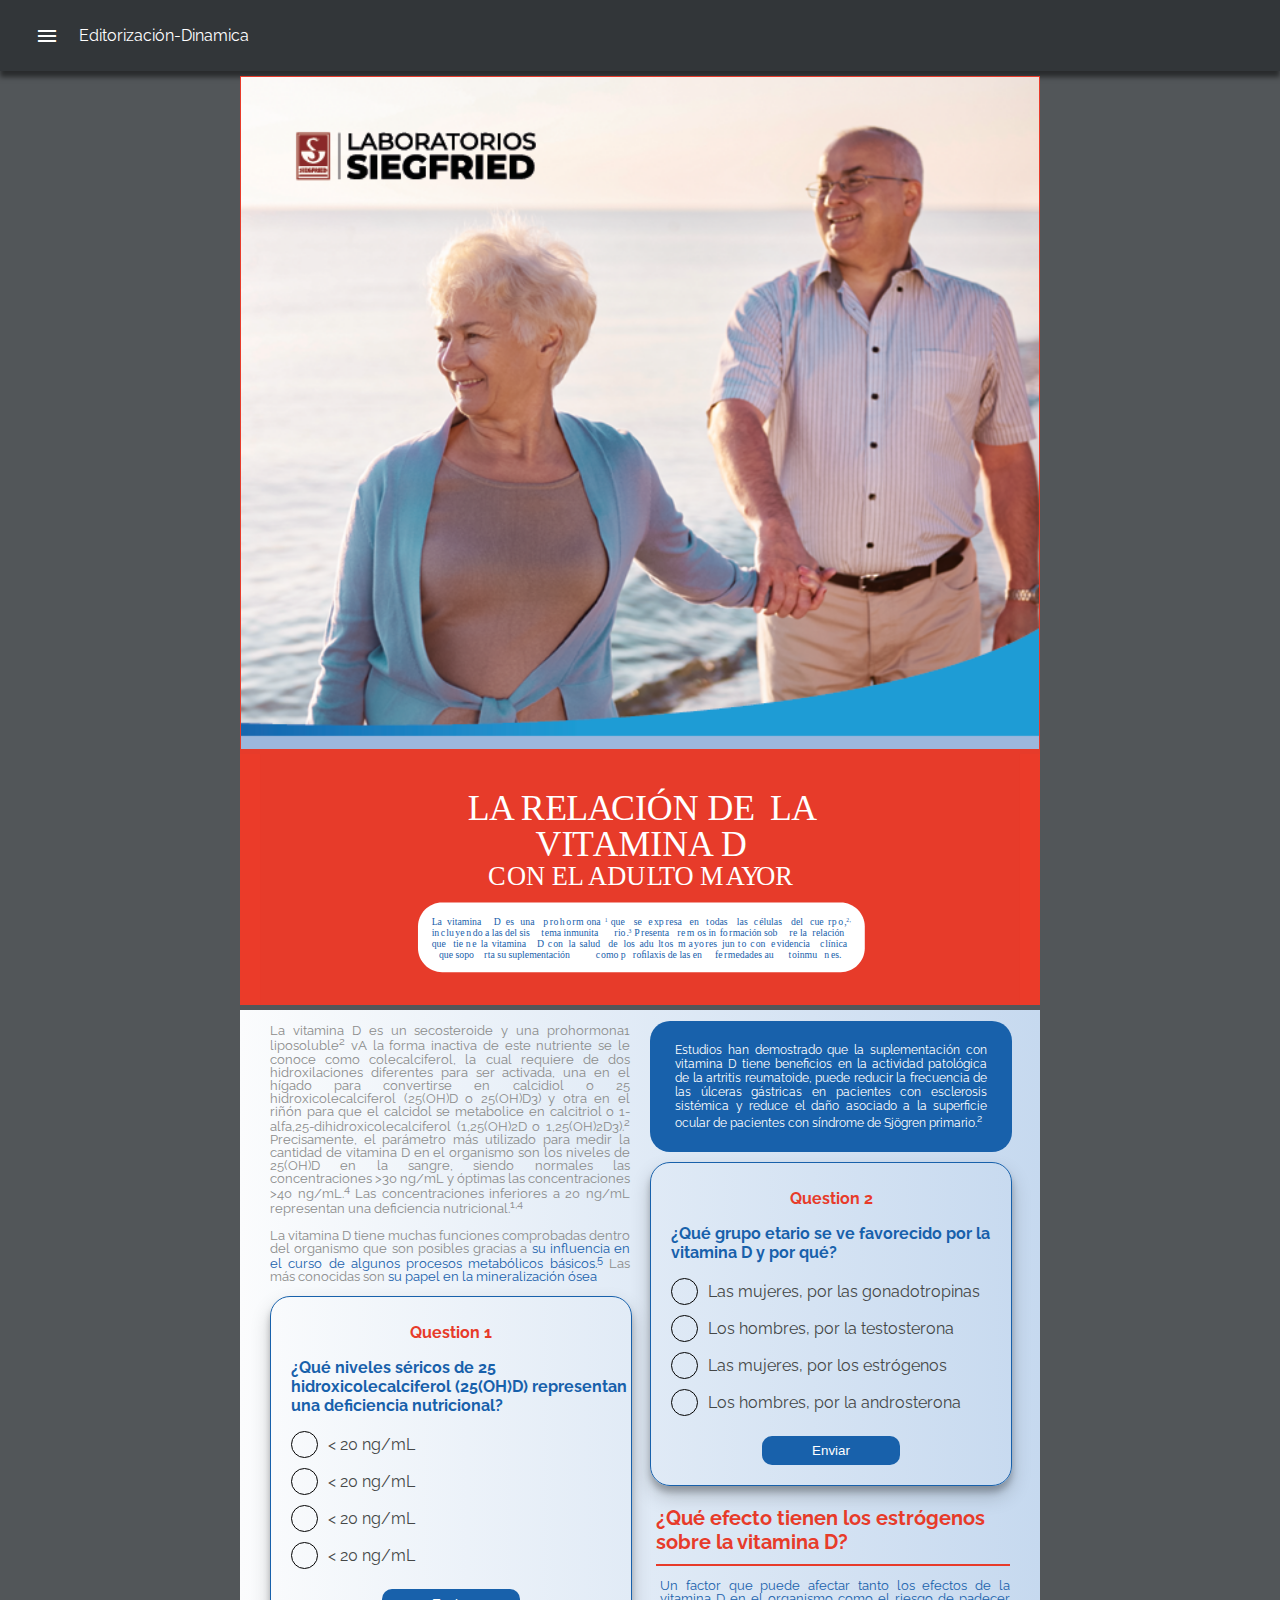
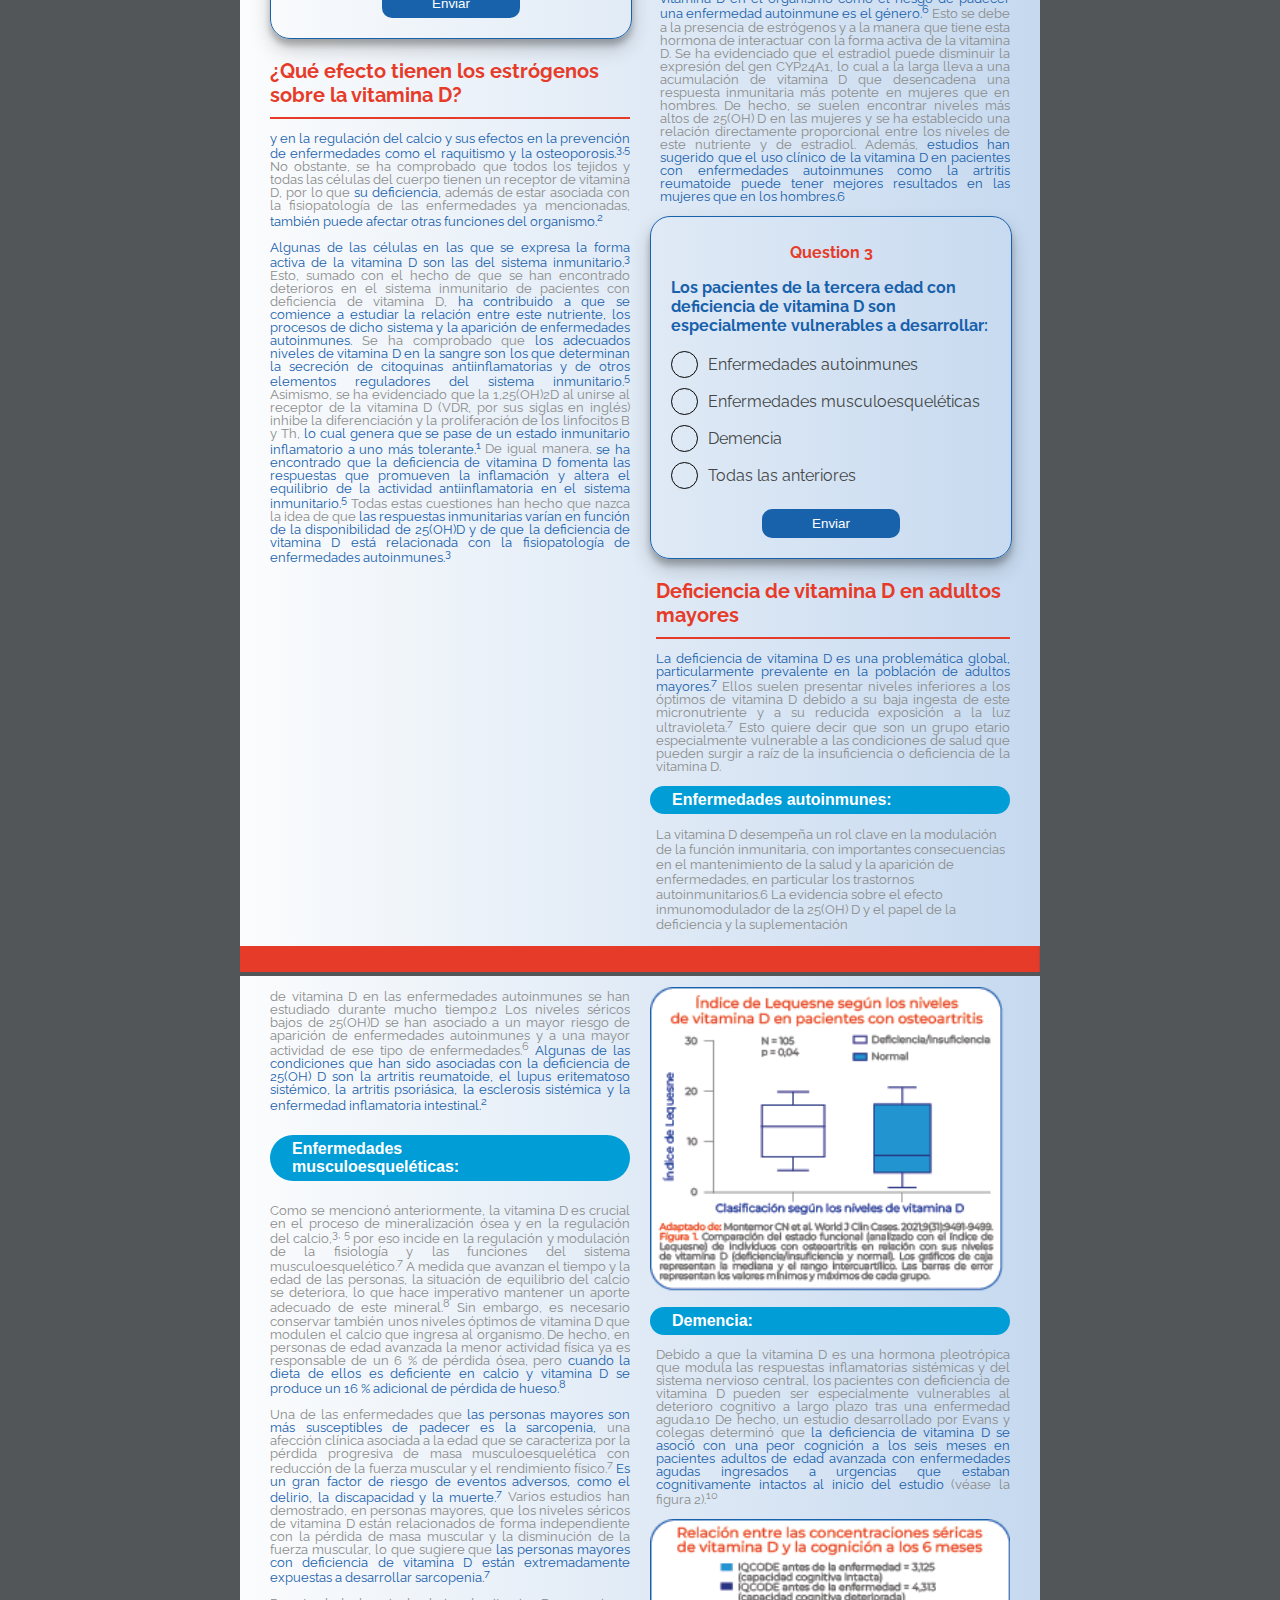
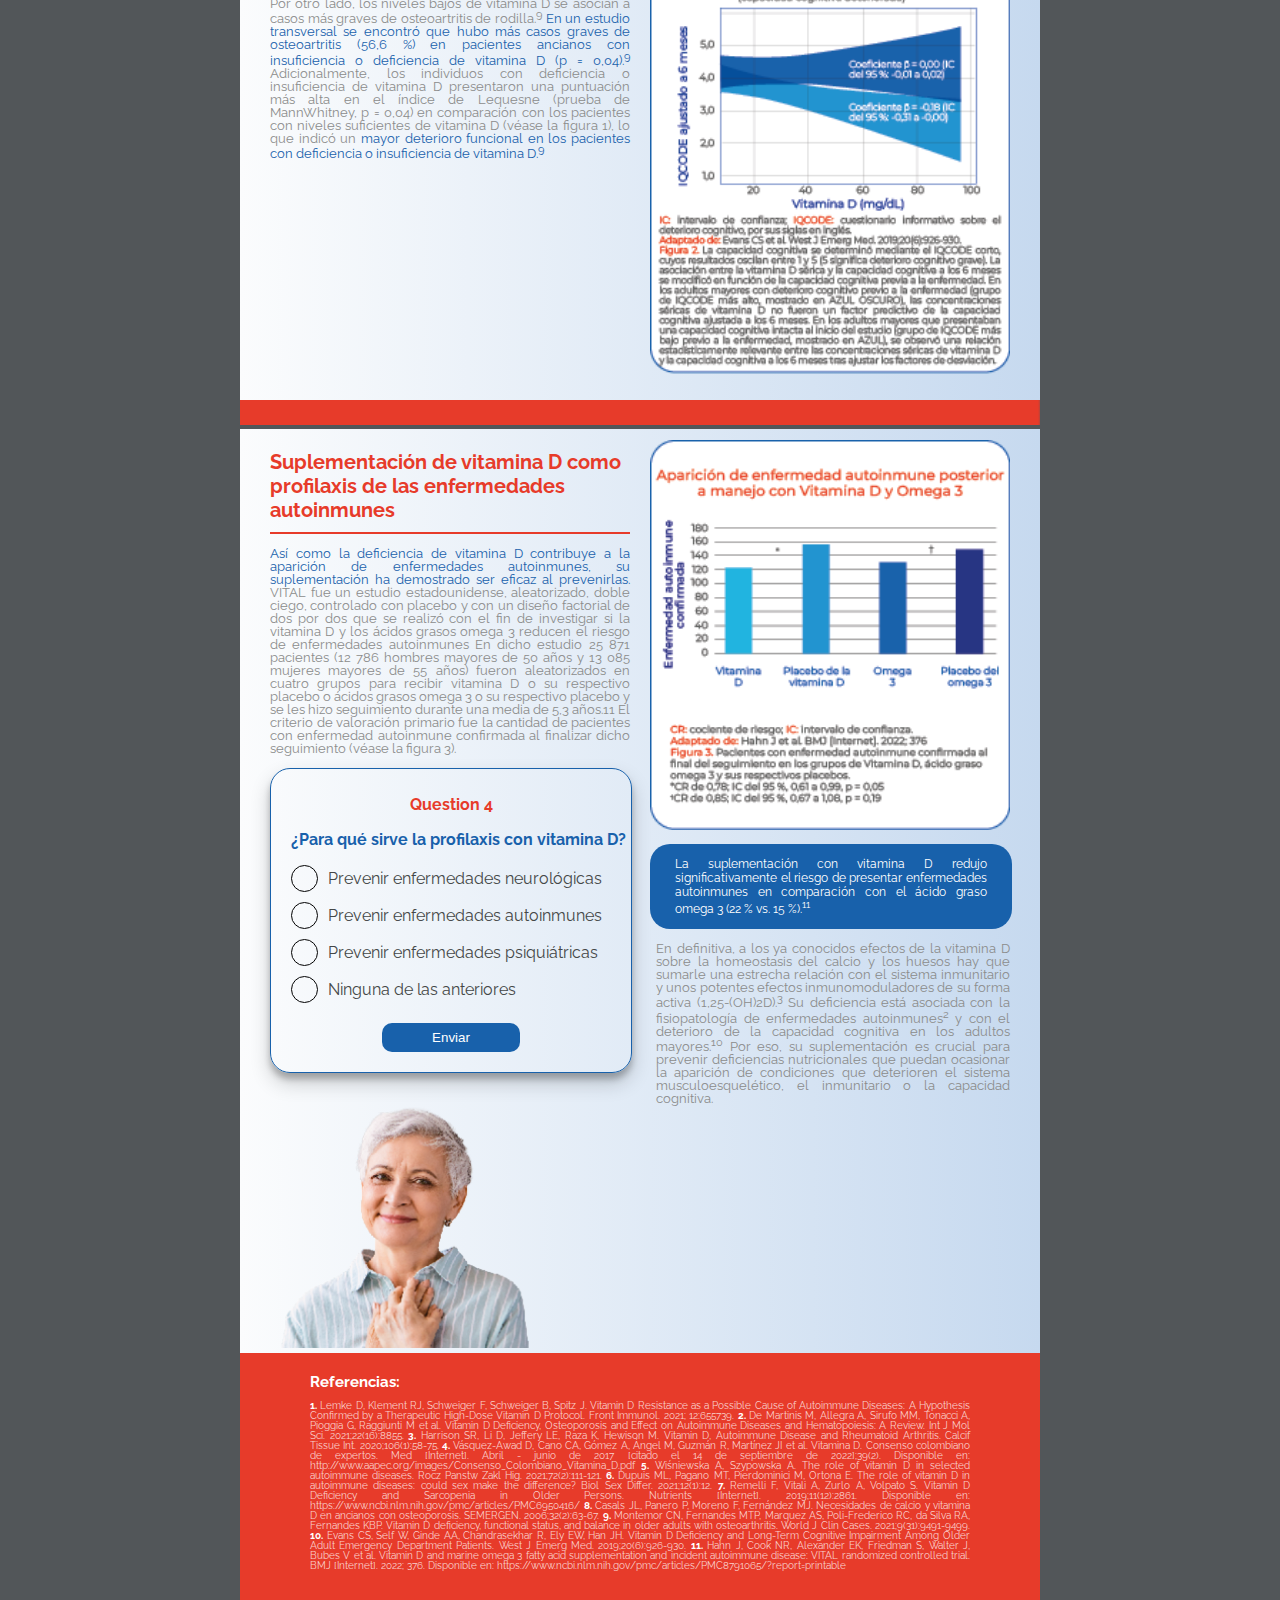
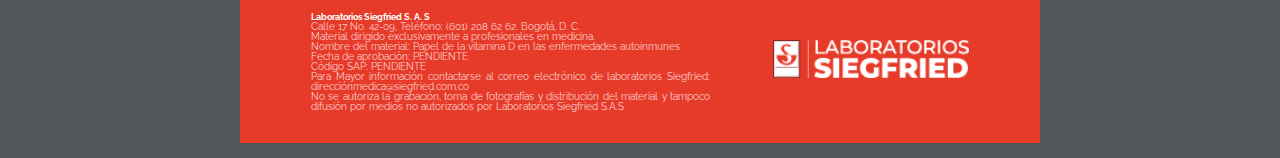
==== index.html @ d0277feb "cambios api12" ====
<!DOCTYPE html>
<html lang="es">
  <head>
    <link href="css/styles.css" rel="stylesheet" type="text/css" />
    <title>Editorización - Dinamica</title>
    <link
      href="https://fonts.googleapis.com/icon?family=Material+Icons"
      rel="stylesheet"
    />
  </head>
  <body style="background: #525659">
    <!-- navbar -->
    <div class="header">
      <div class="header-right">
        <span style="color: #fff" class="material-icons"> menu </span>
        <p style="color: #fff">Editorización-Dinamica</p>
      </div>
      <span
        style="color: #fff; float: right"
        class="material-icons"
        id="cerrarsesion"
      >
        logout
      </span>
    </div>
    <!-- navbar -->

    <div class="header-container">
      <!-- header -->
      <table class="max-800" style="border: none">
        <tbody>
          <tr>
            <td colspan="10" style="border: none; background: #e73b2a">
              <img src="./Assets/header.png" alt="Title" style="width: 100%" />
            </td>
          </tr>
        </tbody>
      </table>
      <!-- header -->

      <!-- title -->
      <div class="elemento" style="width: 100%">
        <svg
          id="Capa_2"
          data-name="Capa 2"
          xmlns="http://www.w3.org/2000/svg"
          xmlns:xlink="http://www.w3.org/1999/xlink"
          viewBox="0 0 891.96 294.8"
        >
          <defs>
            <style>
              .cls-1 {
                letter-spacing: -0.02em;
              }

              .cls-2 {
                letter-spacing: -0.05em;
              }

              .cls-3 {
                letter-spacing: 0em;
              }

              .cls-4 {
                letter-spacing: -0.05em;
              }

              .cls-5 {
                clip-path: url(#clippath);
              }

              .cls-6 {
                fill: none;
              }

              .cls-6,
              .cls-7,
              .cls-8 {
                stroke-width: 0px;
              }

              .cls-9 {
                letter-spacing: 0em;
              }

              .cls-10 {
                letter-spacing: 0em;
              }

              .cls-11 {
                letter-spacing: 0em;
              }

              .cls-12 {
                letter-spacing: 0em;
              }

              .cls-13 {
                letter-spacing: -0.06em;
              }

              .cls-14 {
                letter-spacing: -0.06em;
              }

              .cls-15 {
                letter-spacing: 0em;
              }

              .cls-16 {
                letter-spacing: 0em;
              }

              .cls-17 {
                letter-spacing: 0.01em;
              }

              .cls-18 {
                letter-spacing: 0em;
              }

              .cls-19 {
                letter-spacing: -0.03em;
              }

              .cls-20 {
                letter-spacing: 0em;
              }

              .cls-21 {
                font-family: MuseoSans-500, "Museo Sans";
                font-size: 31px;
              }

              .cls-21,
              .cls-22,
              .cls-7 {
                fill: #fff;
              }

              .cls-23 {
                letter-spacing: 0em;
              }

              .cls-22 {
                font-family: MuseoSans-900, "Museo Sans";
                font-size: 42px;
              }

              .cls-24 {
                clip-path: url(#clippath-1);
              }

              .cls-25 {
                letter-spacing: -0.02em;
              }

              .cls-26 {
                letter-spacing: -0.02em;
              }

              .cls-27 {
                letter-spacing: 0em;
              }

              .cls-28 {
                letter-spacing: 0em;
              }

              .cls-29 {
                letter-spacing: -0.04em;
              }

              .cls-30 {
                font-size: 6.7px;
              }

              .cls-30,
              .cls-31 {
                fill: #1861ab;
                font-family: Montserrat-Light, Montserrat;
                font-weight: 300;
              }

              .cls-32 {
                letter-spacing: 0.02em;
              }

              .cls-33 {
                letter-spacing: 0.02em;
              }

              .cls-34 {
                letter-spacing: -0.01em;
              }

              .cls-35 {
                letter-spacing: -0.01em;
              }

              .cls-36 {
                letter-spacing: -0.02em;
              }

              .cls-37 {
                letter-spacing: -0.02em;
              }

              .cls-38 {
                letter-spacing: -0.02em;
              }

              .cls-39 {
                letter-spacing: -0.02em;
              }

              .cls-40 {
                letter-spacing: 0.02em;
              }

              .cls-41 {
                letter-spacing: 0em;
              }

              .cls-42 {
                letter-spacing: 0em;
              }

              .cls-43 {
                letter-spacing: -0.01em;
              }

              .cls-44 {
                letter-spacing: 0em;
              }

              .cls-45 {
                letter-spacing: 0.15em;
              }

              .cls-46 {
                letter-spacing: 0.15em;
              }

              .cls-47 {
                letter-spacing: 0.15em;
              }

              .cls-48 {
                letter-spacing: 0em;
              }

              .cls-49 {
                letter-spacing: 0em;
              }

              .cls-50 {
                letter-spacing: 0em;
              }

              .cls-51 {
                letter-spacing: -0.01em;
              }

              .cls-52 {
                letter-spacing: 0em;
              }

              .cls-31 {
                font-size: 11.5px;
              }

              .cls-53 {
                letter-spacing: 0.03em;
              }

              .cls-54 {
                letter-spacing: 0em;
              }

              .cls-55 {
                letter-spacing: -0.01em;
              }

              .cls-56 {
                letter-spacing: 0.01em;
              }

              .cls-57 {
                letter-spacing: 0.03em;
              }

              .cls-58 {
                letter-spacing: -0.01em;
              }

              .cls-8 {
                fill: #e73b2a;
              }

              .cls-59 {
                letter-spacing: -0.01em;
              }

              .cls-60 {
                letter-spacing: 0em;
              }
            </style>
            <clipPath id="clippath">
              <rect class="cls-6" x="48.86" width="637.79" height="294.8" />
            </clipPath>
            <clipPath id="clippath-1">
              <rect
                class="cls-6"
                x="133.87"
                y="37.64"
                width="627.45"
                height="219.53"
              />
            </clipPath>
          </defs>
          <g id="Capa_1-2" data-name="Capa 1">
            <text class="cls-22" transform="translate(163.31 59.14)">
              <tspan class="cls-57" x="0" y="0">L</tspan>
              <tspan class="cls-50" x="24.86" y="0">A</tspan>
              <tspan class="cls-41" x="62.28" y="0">R</tspan>
              <tspan class="cls-50" x="90.97" y="0">E</tspan>
              <tspan class="cls-53" x="115.67" y="0">L</tspan>
              <tspan class="cls-3" x="140.49" y="0">A</tspan>
              <tspan class="cls-50" x="168.17" y="0">CIÓN DE</tspan>
              <tspan class="cls-53" x="354.85" y="0">L</tspan>
              <tspan x="379.67" y="0">A</tspan>
            </text>
            <text class="cls-22" transform="translate(242.86 101.14)">
              <tspan x="0" y="0">VI</tspan>
              <tspan class="cls-29" x="42.75" y="0">T</tspan>
              <tspan class="cls-50" x="67.11" y="0">AMINA D</tspan>
            </text>
            <text class="cls-21" transform="translate(187 135.14)">
              <tspan class="cls-49" x="0" y="0">C</tspan>
              <tspan x="22.26" y="0">ON EL ADU</tspan>
              <tspan class="cls-14" x="186.25" y="0">L</tspan>
              <tspan class="cls-15" x="200.75" y="0">T</tspan>
              <tspan class="cls-20" x="218.86" y="0">O M</tspan>
              <tspan class="cls-2" x="279.12" y="0">A</tspan>
              <tspan class="cls-36" x="297.16" y="0">Y</tspan>
              <tspan x="314.89" y="0">OR</tspan>
            </text>
            <g class="cls-5">
              <rect
                class="cls-7"
                x="104.84"
                y="156.38"
                width="524.41"
                height="81.73"
                rx="28.35"
                ry="28.35"
              />
            </g>
            <text class="cls-31" transform="translate(120.91 182.63)">
              <tspan class="cls-11" x="0" y="0">L</tspan>
              <tspan x="6.74" y="0">a</tspan>
              <tspan class="cls-46" x="13.44" y="0"></tspan>
              <tspan x="18.14" y="0">vitamina</tspan>
              <tspan class="cls-46" x="68.17" y="0"></tspan>
              <tspan x="72.86" y="0">D</tspan>
              <tspan class="cls-46" x="82.36" y="0"></tspan>
              <tspan x="87.05" y="0">es</tspan>
              <tspan class="cls-46" x="99.42" y="0"></tspan>
              <tspan x="104.11" y="0">una</tspan>
              <tspan class="cls-46" x="126.24" y="0"></tspan>
              <tspan class="cls-28" x="130.94" y="0">p</tspan>
              <tspan class="cls-43" x="138.7" y="0">r</tspan>
              <tspan x="143.07" y="0">o</tspan>
              <tspan class="cls-60" x="150.2" y="0">h</tspan>
              <tspan x="157.95" y="0">o</tspan>
              <tspan class="cls-16" x="165.08" y="0">r</tspan>
              <tspan x="169.51" y="0">mona</tspan>
            </text>
            <text class="cls-30" transform="translate(323.97 178.8)">
              <tspan x="0" y="0">1</tspan>
            </text>
            <text class="cls-31" transform="translate(326.34 182.63)">
              <tspan class="cls-46" x="0" y="0"></tspan>
              <tspan x="4.69" y="0">que</tspan>
              <tspan class="cls-47" x="27.01" y="0"></tspan>
              <tspan x="31.7" y="0">se</tspan>
              <tspan class="cls-46" x="44.07" y="0"></tspan>
              <tspan class="cls-35" x="48.76" y="0">e</tspan>
              <tspan x="55.46" y="0">xp</tspan>
              <tspan class="cls-43" x="69.19" y="0">r</tspan>
              <tspan x="73.56" y="0">esa</tspan>
              <tspan class="cls-46" x="92.63" y="0"></tspan>
              <tspan x="97.32" y="0">en</tspan>
              <tspan class="cls-46" x="111.93" y="0"></tspan>
              <tspan class="cls-1" x="116.62" y="0">t</tspan>
              <tspan x="120.98" y="0">odas</tspan>
              <tspan class="cls-46" x="148.07" y="0"></tspan>
              <tspan class="cls-18" x="152.76" y="0">las</tspan>
              <tspan class="cls-45" x="167.97" y="0"></tspan>
              <tspan class="cls-23" x="172.66" y="0">c</tspan>
              <tspan x="178.94" y="0">élulas</tspan>
              <tspan class="cls-45" x="211.7" y="0"></tspan>
              <tspan class="cls-44" x="216.39" y="0">del</tspan>
              <tspan class="cls-46" x="234.02" y="0"></tspan>
              <tspan x="238.71" y="0">cue</tspan>
              <tspan class="cls-54" x="259.65" y="0">r</tspan>
              <tspan x="264.09" y="0">p</tspan>
              <tspan class="cls-37" x="271.85" y="0">o</tspan>
              <tspan x="278.8" y="0">,</tspan>
            </text>
            <text class="cls-30" transform="translate(607.54 178.8)">
              <tspan class="cls-17" x="0" y="0">2</tspan>
              <tspan x="3.84" y="0">,</tspan>
            </text>
            <text class="cls-31" transform="translate(120.91 195.63)">
              <tspan x="0" y="0">i</tspan>
              <tspan class="cls-60" x="3" y="0">n</tspan>
              <tspan class="cls-12" x="10.75" y="0">c</tspan>
              <tspan class="cls-42" x="17.03" y="0">lu</tspan>
              <tspan class="cls-55" x="27.73" y="0">y</tspan>
              <tspan x="33.63" y="0">e</tspan>
              <tspan class="cls-60" x="40.49" y="0">n</tspan>
              <tspan x="48.24" y="0">do a las del sis</tspan>
              <tspan class="cls-25" x="128.49" y="0">t</tspan>
              <tspan class="cls-28" x="132.86" y="0">ema inmunita</tspan>
              <tspan class="cls-16" x="214.31" y="0">r</tspan>
              <tspan x="218.74" y="0">i</tspan>
              <tspan class="cls-38" x="221.74" y="0">o</tspan>
              <tspan x="228.68" y="0">.</tspan>
            </text>
            <text class="cls-30" transform="translate(351.91 191.8)">
              <tspan x="0" y="0">3</tspan>
            </text>
            <text class="cls-31" transform="translate(355.65 195.63)">
              <tspan x="0" y="0"></tspan>
              <tspan class="cls-19" x="2.96" y="0">P</tspan>
              <tspan class="cls-35" x="10.89" y="0">r</tspan>
              <tspan x="15.26" y="0">esenta</tspan>
              <tspan class="cls-43" x="53.51" y="0">r</tspan>
              <tspan x="57.88" y="0">e</tspan>
              <tspan class="cls-60" x="64.74" y="0">m</tspan>
              <tspan x="76.99" y="0">os in</tspan>
              <tspan class="cls-52" x="103.31" y="0">f</tspan>
              <tspan x="106.99" y="0">o</tspan>
              <tspan class="cls-54" x="114.12" y="0">r</tspan>
              <tspan x="118.56" y="0">mación sob</tspan>
              <tspan class="cls-43" x="185.1" y="0">r</tspan>
              <tspan x="189.47" y="0">e la</tspan>
              <tspan class="cls-59" x="211.95" y="0">r</tspan>
              <tspan x="216.33" y="0">elación</tspan>
            </text>
            <text class="cls-31" transform="translate(120.9 208.62)">
              <tspan x="0" y="0">que</tspan>
              <tspan class="cls-33" x="22.32" y="0"></tspan>
              <tspan class="cls-42" x="25.47" y="0">tie</tspan>
              <tspan class="cls-60" x="39.92" y="0">n</tspan>
              <tspan x="47.67" y="0">e</tspan>
              <tspan class="cls-33" x="54.53" y="0"></tspan>
              <tspan x="57.68" y="0">la</tspan>
              <tspan class="cls-33" x="67.39" y="0"></tspan>
              <tspan class="cls-28" x="70.54" y="0">vitamina</tspan>
              <tspan class="cls-32" x="120.58" y="0"></tspan>
              <tspan x="123.73" y="0">D</tspan>
              <tspan class="cls-33" x="133.22" y="0"></tspan>
              <tspan class="cls-48" x="136.38" y="0">c</tspan>
              <tspan x="142.67" y="0">on</tspan>
              <tspan class="cls-33" x="157.54" y="0"></tspan>
              <tspan x="160.69" y="0">la</tspan>
              <tspan class="cls-33" x="170.39" y="0"></tspan>
              <tspan class="cls-42" x="173.54" y="0">salud</tspan>
              <tspan class="cls-33" x="204.2" y="0"></tspan>
              <tspan x="207.35" y="0">de</tspan>
              <tspan class="cls-33" x="221.98" y="0"></tspan>
              <tspan class="cls-42" x="225.13" y="0">los</tspan>
              <tspan class="cls-33" x="240.76" y="0"></tspan>
              <tspan x="243.91" y="0">adu</tspan>
              <tspan class="cls-9" x="266.07" y="0">l</tspan>
              <tspan class="cls-25" x="269" y="0">t</tspan>
              <tspan x="273.37" y="0">os</tspan>
              <tspan class="cls-33" x="286" y="0"></tspan>
              <tspan x="289.15" y="0">m</tspan>
              <tspan class="cls-12" x="301.39" y="0">a</tspan>
              <tspan class="cls-55" x="307.99" y="0">y</tspan>
              <tspan x="313.89" y="0">o</tspan>
              <tspan class="cls-58" x="321.02" y="0">r</tspan>
              <tspan class="cls-42" x="325.4" y="0">es</tspan>
              <tspan class="cls-40" x="337.76" y="0"></tspan>
              <tspan x="340.91" y="0">jun</tspan>
              <tspan class="cls-1" x="359.4" y="0">t</tspan>
              <tspan x="363.76" y="0">o</tspan>
              <tspan class="cls-40" x="370.89" y="0"></tspan>
              <tspan class="cls-54" x="374.04" y="0">c</tspan>
              <tspan x="380.33" y="0">on</tspan>
              <tspan class="cls-40" x="395.2" y="0"></tspan>
              <tspan class="cls-12" x="398.35" y="0">e</tspan>
              <tspan x="405.11" y="0">videncia</tspan>
              <tspan class="cls-40" x="452.64" y="0"></tspan>
              <tspan class="cls-54" x="455.79" y="0">c</tspan>
              <tspan x="462.08" y="0">línica</tspan>
            </text>
            <text class="cls-31" transform="translate(129.39 221.62)">
              <tspan x="0" y="0">que sopo</tspan>
              <tspan class="cls-56" x="52.8" y="0">r</tspan>
              <tspan class="cls-42" x="57.49" y="0">ta su suplementación</tspan>
              <tspan class="cls-12" x="184.02" y="0">c</tspan>
              <tspan x="190.3" y="0">omo p</tspan>
              <tspan class="cls-35" x="227.51" y="0">r</tspan>
              <tspan x="231.88" y="0">oﬁlaxis de las en</tspan>
              <tspan class="cls-48" x="324.18" y="0">f</tspan>
              <tspan x="327.86" y="0">e</tspan>
              <tspan class="cls-12" x="334.72" y="0">r</tspan>
              <tspan class="cls-44" x="339.15" y="0">medades au</tspan>
              <tspan class="cls-26" x="410.2" y="0">t</tspan>
              <tspan x="414.57" y="0">oinmu</tspan>
              <tspan class="cls-60" x="452.37" y="0">n</tspan>
              <tspan x="460.12" y="0">es.</tspan>
            </text>
            <rect class="cls-8" width="891.96" height="294.8" />
            <text class="cls-22" transform="translate(243.86 77.19)">
              <tspan class="cls-57" x="0" y="0">L</tspan>
              <tspan x="24.86" y="0">A</tspan>
              <tspan class="cls-41" x="62.28" y="0">R</tspan>
              <tspan class="cls-50" x="90.97" y="0">E</tspan>
              <tspan class="cls-53" x="115.67" y="0">L</tspan>
              <tspan class="cls-3" x="140.49" y="0">A</tspan>
              <tspan class="cls-50" x="168.17" y="0">CIÓN DE</tspan>
              <tspan class="cls-53" x="354.85" y="0">L</tspan>
              <tspan x="379.67" y="0">A</tspan>
            </text>
            <text class="cls-22" transform="translate(323.4 119.19)">
              <tspan x="0" y="0">VI</tspan>
              <tspan class="cls-29" x="42.75" y="0">T</tspan>
              <tspan class="cls-50" x="67.11" y="0">AMINA D</tspan>
            </text>
            <text class="cls-21" transform="translate(267.55 153.19)">
              <tspan class="cls-49" x="0" y="0">C</tspan>
              <tspan x="22.26" y="0">ON EL ADU</tspan>
              <tspan class="cls-13" x="186.25" y="0">L</tspan>
              <tspan class="cls-10" x="200.75" y="0">T</tspan>
              <tspan class="cls-20" x="218.86" y="0">O M</tspan>
              <tspan class="cls-4" x="279.12" y="0">A</tspan>
              <tspan class="cls-39" x="297.16" y="0">Y</tspan>
              <tspan x="314.89" y="0">OR</tspan>
            </text>
            <g class="cls-24">
              <path
                class="cls-7"
                d="m213.74,174.43h467.72c15.64,0,28.35,12.7,28.35,28.35v25.04c0,15.65-12.7,28.35-28.35,28.35H213.74c-15.64,0-28.35-12.7-28.35-28.35v-25.04c0-15.64,12.7-28.35,28.35-28.35Z"
              />
            </g>
            <text class="cls-31" transform="translate(201.45 200.68)">
              <tspan class="cls-11" x="0" y="0">L</tspan>
              <tspan x="6.74" y="0">a</tspan>
              <tspan class="cls-46" x="13.44" y="0"></tspan>
              <tspan x="18.14" y="0">vitamina</tspan>
              <tspan class="cls-46" x="68.17" y="0"></tspan>
              <tspan x="72.86" y="0">D</tspan>
              <tspan class="cls-46" x="82.36" y="0"></tspan>
              <tspan x="87.05" y="0">es</tspan>
              <tspan class="cls-46" x="99.42" y="0"></tspan>
              <tspan x="104.11" y="0">una</tspan>
              <tspan class="cls-46" x="126.24" y="0"></tspan>
              <tspan class="cls-28" x="130.94" y="0">p</tspan>
              <tspan class="cls-43" x="138.7" y="0">r</tspan>
              <tspan x="143.07" y="0">o</tspan>
              <tspan class="cls-60" x="150.2" y="0">h</tspan>
              <tspan x="157.95" y="0">o</tspan>
              <tspan class="cls-16" x="165.08" y="0">r</tspan>
              <tspan class="cls-60" x="169.51" y="0">m</tspan>
              <tspan x="181.75" y="0">ona</tspan>
            </text>
            <text class="cls-30" transform="translate(404.51 196.85)">
              <tspan x="0" y="0">1</tspan>
            </text>
            <text class="cls-31" transform="translate(406.88 200.68)">
              <tspan class="cls-46" x="0" y="0"></tspan>
              <tspan x="4.69" y="0">que</tspan>
              <tspan class="cls-47" x="27.01" y="0"></tspan>
              <tspan x="31.7" y="0">se</tspan>
              <tspan class="cls-46" x="44.07" y="0"></tspan>
              <tspan class="cls-35" x="48.76" y="0">e</tspan>
              <tspan x="55.46" y="0">xp</tspan>
              <tspan class="cls-43" x="69.19" y="0">r</tspan>
              <tspan x="73.56" y="0">esa</tspan>
              <tspan class="cls-46" x="92.63" y="0"></tspan>
              <tspan x="97.32" y="0">en</tspan>
              <tspan class="cls-46" x="111.93" y="0"></tspan>
              <tspan class="cls-1" x="116.62" y="0">t</tspan>
              <tspan x="120.98" y="0">odas</tspan>
              <tspan class="cls-46" x="148.07" y="0"></tspan>
              <tspan class="cls-18" x="152.76" y="0">las</tspan>
              <tspan class="cls-45" x="167.97" y="0"></tspan>
              <tspan class="cls-23" x="172.66" y="0">c</tspan>
              <tspan x="178.94" y="0">élulas</tspan>
              <tspan class="cls-45" x="211.7" y="0"></tspan>
              <tspan class="cls-44" x="216.39" y="0">del</tspan>
              <tspan class="cls-46" x="234.02" y="0"></tspan>
              <tspan x="238.71" y="0">cue</tspan>
              <tspan class="cls-54" x="259.65" y="0">r</tspan>
              <tspan x="264.09" y="0">p</tspan>
              <tspan class="cls-37" x="271.85" y="0">o</tspan>
              <tspan x="278.8" y="0">,</tspan>
            </text>
            <text class="cls-30" transform="translate(688.08 196.85)">
              <tspan class="cls-17" x="0" y="0">2</tspan>
              <tspan x="3.84" y="0">,</tspan>
            </text>
            <text class="cls-31" transform="translate(201.45 213.68)">
              <tspan x="0" y="0">i</tspan>
              <tspan class="cls-60" x="3" y="0">n</tspan>
              <tspan class="cls-12" x="10.75" y="0">c</tspan>
              <tspan class="cls-42" x="17.03" y="0">lu</tspan>
              <tspan class="cls-55" x="27.73" y="0">y</tspan>
              <tspan x="33.63" y="0">e</tspan>
              <tspan class="cls-60" x="40.49" y="0">n</tspan>
              <tspan x="48.24" y="0">do a las del sis</tspan>
              <tspan class="cls-25" x="128.49" y="0">t</tspan>
              <tspan class="cls-28" x="132.86" y="0">ema inmunita</tspan>
              <tspan class="cls-16" x="214.31" y="0">r</tspan>
              <tspan x="218.74" y="0">i</tspan>
              <tspan class="cls-38" x="221.74" y="0">o</tspan>
              <tspan x="228.68" y="0">.</tspan>
            </text>
            <text class="cls-30" transform="translate(432.46 209.85)">
              <tspan x="0" y="0">3</tspan>
            </text>
            <text class="cls-31" transform="translate(436.2 213.68)">
              <tspan x="0" y="0"></tspan>
              <tspan class="cls-19" x="2.96" y="0">P</tspan>
              <tspan class="cls-35" x="10.89" y="0">r</tspan>
              <tspan x="15.26" y="0">esenta</tspan>
              <tspan class="cls-43" x="53.51" y="0">r</tspan>
              <tspan class="cls-28" x="57.88" y="0">e</tspan>
              <tspan class="cls-11" x="64.74" y="0">m</tspan>
              <tspan x="76.99" y="0">os in</tspan>
              <tspan class="cls-48" x="103.31" y="0">f</tspan>
              <tspan x="106.99" y="0">o</tspan>
              <tspan class="cls-48" x="114.12" y="0">r</tspan>
              <tspan class="cls-44" x="118.56" y="0">mación sob</tspan>
              <tspan class="cls-51" x="185.1" y="0">r</tspan>
              <tspan class="cls-18" x="189.47" y="0">e la</tspan>
              <tspan class="cls-34" x="211.95" y="0">r</tspan>
              <tspan x="216.33" y="0">elación</tspan>
            </text>
            <text class="cls-31" transform="translate(201.45 226.68)">
              <tspan x="0" y="0">que</tspan>
              <tspan class="cls-33" x="22.32" y="0"></tspan>
              <tspan class="cls-42" x="25.47" y="0">tie</tspan>
              <tspan class="cls-60" x="39.92" y="0">n</tspan>
              <tspan x="47.67" y="0">e</tspan>
              <tspan class="cls-33" x="54.53" y="0"></tspan>
              <tspan x="57.68" y="0">la</tspan>
              <tspan class="cls-33" x="67.39" y="0"></tspan>
              <tspan class="cls-28" x="70.54" y="0">vitamina</tspan>
              <tspan class="cls-33" x="120.58" y="0"></tspan>
              <tspan class="cls-42" x="123.73" y="0">D</tspan>
              <tspan class="cls-33" x="133.22" y="0"></tspan>
              <tspan class="cls-48" x="136.38" y="0">c</tspan>
              <tspan x="142.67" y="0">on</tspan>
              <tspan class="cls-33" x="157.54" y="0"></tspan>
              <tspan x="160.69" y="0">la</tspan>
              <tspan class="cls-33" x="170.39" y="0"></tspan>
              <tspan class="cls-42" x="173.54" y="0">salud</tspan>
              <tspan class="cls-33" x="204.2" y="0"></tspan>
              <tspan x="207.35" y="0">de</tspan>
              <tspan class="cls-33" x="221.98" y="0"></tspan>
              <tspan class="cls-42" x="225.13" y="0">los</tspan>
              <tspan class="cls-33" x="240.76" y="0"></tspan>
              <tspan x="243.91" y="0">adu</tspan>
              <tspan class="cls-9" x="266.07" y="0">l</tspan>
              <tspan class="cls-25" x="269" y="0">t</tspan>
              <tspan x="273.37" y="0">os</tspan>
              <tspan class="cls-33" x="286" y="0"></tspan>
              <tspan class="cls-28" x="289.15" y="0">m</tspan>
              <tspan class="cls-27" x="301.39" y="0">a</tspan>
              <tspan class="cls-55" x="307.99" y="0">y</tspan>
              <tspan x="313.89" y="0">o</tspan>
              <tspan class="cls-58" x="321.02" y="0">r</tspan>
              <tspan x="325.4" y="0">es</tspan>
              <tspan class="cls-33" x="337.76" y="0"></tspan>
              <tspan class="cls-18" x="340.91" y="0">jun</tspan>
              <tspan class="cls-1" x="359.4" y="0">t</tspan>
              <tspan x="363.76" y="0">o</tspan>
              <tspan class="cls-33" x="370.89" y="0"></tspan>
              <tspan class="cls-48" x="374.04" y="0">c</tspan>
              <tspan x="380.33" y="0">on</tspan>
              <tspan class="cls-33" x="395.2" y="0"></tspan>
              <tspan class="cls-12" x="398.35" y="0">e</tspan>
              <tspan x="405.11" y="0">videncia</tspan>
              <tspan class="cls-33" x="452.64" y="0"></tspan>
              <tspan class="cls-48" x="455.79" y="0">c</tspan>
              <tspan x="462.08" y="0">línica</tspan>
            </text>
            <text class="cls-31" transform="translate(209.94 239.67)">
              <tspan x="0" y="0">que sopo</tspan>
              <tspan class="cls-56" x="52.8" y="0">r</tspan>
              <tspan class="cls-42" x="57.49" y="0">ta su suplementación</tspan>
              <tspan class="cls-12" x="184.02" y="0">c</tspan>
              <tspan x="190.3" y="0">omo p</tspan>
              <tspan class="cls-35" x="227.51" y="0">r</tspan>
              <tspan x="231.88" y="0">oﬁlaxis de las en</tspan>
              <tspan class="cls-48" x="324.18" y="0">f</tspan>
              <tspan x="327.86" y="0">e</tspan>
              <tspan class="cls-12" x="334.72" y="0">r</tspan>
              <tspan class="cls-44" x="339.15" y="0">medades au</tspan>
              <tspan class="cls-26" x="410.2" y="0">t</tspan>
              <tspan x="414.57" y="0">oinmu</tspan>
              <tspan class="cls-60" x="452.37" y="0">n</tspan>
              <tspan x="460.12" y="0">es.</tspan>
            </text>
          </g>
        </svg>
      </div>
      <!-- title -->

      <!-- columnas text -->
      <table style="background: linear-gradient(to right, #fbfcfd, #c6d9ef)">
        <tbody>
          <tr>
            <td
              style="
                width: 50%;
                padding-right: 10px;
                padding-left: 30px;
                vertical-align: top;
                border: none;
              "
            >
              <div style="max-width: 100%; width: 100%">
                <p
                  style="
                    color: #8b8c8b;
                    font-size: 13px;
                    text-align: justify;
                    line-height: 1;
                  "
                >
                  La vitamina D es un secosteroide y una prohormona1
                  liposoluble<sup>2</sup> vA la forma inactiva de este nutriente
                  se le conoce como colecalciferol, la cual requiere de dos
                  hidroxilaciones diferentes para ser activada, una en el hígado
                  para convertirse en calcidiol o 25 hidroxicolecalciferol
                  (25(OH)D o 25(OH)D3) y otra en el riñón para que el calcidol
                  se metabolice en calcitriol o
                  1-alfa,25-dihidroxicolecalciferol (1,25(OH)2D o
                  1,25(OH)2D3).<sup>2</sup> Precisamente, el parámetro más
                  utilizado para medir la cantidad de vitamina D en el organismo
                  son los niveles de 25(OH)D en la sangre, siendo normales las
                  concentraciones >30 ng/mL y óptimas las concentraciones >40
                  ng/mL.<sup>4</sup> Las concentraciones inferiores a 20 ng/mL
                  representan una deficiencia nutricional.<sup>1,4</sup>
                </p>
                <p
                  style="
                    color: #8b8c8b;
                    font-size: 13px;
                    text-align: justify;
                    line-height: 1;
                  "
                >
                  La vitamina D tiene muchas funciones comprobadas dentro del
                  organismo que son posibles gracias a
                  <b style="color: #1861ab; font-weight: 400"
                    >su influencia en el curso de algunos procesos metabólicos
                    básicos.<sup>5</sup></b
                  >
                  Las más conocidas son
                  <b style="color: #1861ab; font-weight: 400"
                    >su papel en la mineralización ósea
                  </b>
                </p>

                <!-- Questions 1 -->
                <div
                  style="
                    max-width: 100%;
                    width: 100%;
                    border-radius: 20px;
                    border: 1px solid #1861ab;
                    padding: 10px 0;
                    box-shadow: 0 10px 20px rgba(0, 0, 0, 0.19),
                      0 6px 6px rgba(0, 0, 0, 0.23);
                  "
                >
                  <p
                    style="
                      color: #e73b2a;
                      font-weight: bold;
                      text-align: center;
                    "
                  >
                    Question 1
                  </p>
                  <p
                    style="
                      color: #1861ab;
                      font-weight: bold;
                      padding-left: 20px;
                    "
                  >
                    ¿Qué niveles séricos de 25 hidroxicolecalciferol (25(OH)D)
                    representan una deficiencia nutricional?
                  </p>

                  <div
                    style="
                      padding-left: 20px;
                      padding-bottom: 20px;
                      color: #444747;
                    "
                  >
                    <div
                      style="display: flex; gap: 10px; align-items: center"
                      id="responseQuestion1A"
                    >
                      <div class="radio-buttom" id="radio-buttom-a">
                        <div>
                          <span class="material-icons" id="success-1" style="display: none;"> done </span>
                        </div>
                        
                      </div>
                      <label for="" id="response">&lt; 20 ng/mL </label>
                    </div>


                    <div style="display: none; align-items: center; gap: 10px;" id="rango-1">
                      <div style="width: 70%; height: 100%; border: 1px  solid #1861ab; border-radius: 10px; box-shadow: 0 10px 20px rgba(0, 0, 0, 0.19), 0 6px 6px rgba(0, 0, 0, 0.23);">
                        <div id="color-1" style="width: 50%; background: red; height: 10px;"></div>
                      </div>
                      <p id="texto-1" style="color: #1861ab; font-weight: 800;">50%</p>
                    </div>

                    <!-- B -->
                    <div
                      style="
                        display: flex;
                        gap: 10px;
                        align-items: center;
                        margin-top: 10px;
                      "
                      id="responseQuestion1B"
                    >
                      <div class="radio-buttom" id="radio-buttom-b">
                        <div>
                          <span class="material-icons" id="error-1" style="display: none;"> clear </span>
                        </div>
                      </div>
                      <label for="">&lt; 20 ng/mL </label>
                    </div>
                    <div style="display: none; align-items: center; gap: 10px;" id="rango-2">
                      <div style="width: 70%; height: 100%; border: 1px  solid #1861ab; border-radius: 10px; box-shadow: 0 10px 20px rgba(0, 0, 0, 0.19), 0 6px 6px rgba(0, 0, 0, 0.23);">
                        <div id="color-2" style="width: 50%; background: red; height: 10px;"></div>
                      </div>
                      <p id="texto-2" style="color: #1861ab; font-weight: 800;">50%</p>
                    </div>

                    <!-- C -->
                    <div
                      style="
                        display: flex;
                        gap: 10px;
                        align-items: center;
                        margin-top: 10px;
                      "
                      id="responseQuestion1C"
                    >
                      <div class="radio-buttom" id="radio-buttom-c">
                        <div>
                          <span class="material-icons" id="error-2" style="display: none;"> clear </span>
                        </div>
                      </div>
                      <label for="">&lt; 20 ng/mL </label>
                    </div>
                    <div style="display: none; align-items: center; gap: 10px;" id="rango-3">
                      <div style="width: 70%; height: 100%; border: 1px  solid #1861ab; border-radius: 10px; box-shadow: 0 10px 20px rgba(0, 0, 0, 0.19), 0 6px 6px rgba(0, 0, 0, 0.23);">
                        <div id="color-3" style="width: 50%; background: red; height: 10px;"></div>
                      </div>
                      <p id="texto-3" style="color: #1861ab; font-weight: 800;">50%</p>
                    </div>

                    <!-- D -->
                    <div
                      style="
                        display: flex;
                        gap: 10px;
                        align-items: center;
                        margin-top: 10px;
                      "
                      id="responseQuestion1D"
                    >
                      <div class="radio-buttom" id="radio-buttom-d">
                        <div>
                          <span class="material-icons" id="error-3" style="display: none;"> clear </span>
                        </div>
                      </div>
                      <label for="">&lt; 20 ng/mL </label>
                    </div>
                    <div style="display: none; align-items: center; gap: 10px;" id="rango-4">
                      <div style="width: 70%; height: 100%; border: 1px  solid #1861ab; border-radius: 10px; box-shadow: 0 10px 20px rgba(0, 0, 0, 0.19), 0 6px 6px rgba(0, 0, 0, 0.23);">
                        <div id="color-4" style="width: 50%; background: red; height: 10px;"></div>
                      </div>
                      <p id="texto-4" style="color: #1861ab; font-weight: 800;">50%</p>
                    </div>
                  </div>
                  

                  <div
                    style="
                      display: flex;
                      justify-content: center;
                      align-items: center;
                      padding-bottom: 10px;
                    "
                    id="boton-1"
                  >
                    <button class="buttom-suce">Enviar</button>
                  </div>
                </div>

                <!-- title 1 -->
                <div style="padding-top: 20px">
                  <b style="font-size: 20px; color: #e73b2a; font-weight: bold">
                    ¿Qué efecto tienen los estrógenos sobre la vitamina D?
                  </b>
                  <div
                    style="
                      height: 2px;
                      width: 100%;
                      background: #e73b2a;
                      margin-top: 10px;
                    "
                  ></div>
                </div>
                <p
                  style="
                    color: #1861ab;
                    font-weight: 400;
                    font-size: 13px;
                    text-align: justify;
                    line-height: 1;
                  "
                >
                  y en la regulación del calcio y sus efectos en la prevención
                  de enfermedades como el raquitismo y la osteoporosis.<sup
                    >3,5</sup
                  >
                  <b style="color: #8b8c8b; font-size: 13px; font-weight: 400"
                    >No obstante, se ha comprobado que todos los tejidos y todas
                    las células del cuerpo tienen un receptor de vitamina D, por
                    lo que</b
                  >
                  <b style="color: #1861ab; font-weight: 400"
                    >su deficiencia,
                  </b>
                  <b style="color: #8b8c8b; font-size: 13px; font-weight: 400"
                    >además de estar asociada con la fisiopatología de las
                    enfermedades ya mencionadas,</b
                  >
                  <b style="color: #1861ab; font-weight: 400"
                    >también puede afectar otras funciones del organismo.<sup
                      >2</sup
                    ></b
                  >
                </p>
                <p
                  style="
                    color: #1861ab;
                    font-weight: 400;
                    font-size: 13px;
                    text-align: justify;
                    line-height: 1;
                  "
                >
                  Algunas de las células en las que se expresa la forma activa
                  de la vitamina D son las del sistema inmunitario.<sup>3</sup>
                  <b style="color: #8b8c8b; font-size: 13px; font-weight: 400"
                    >Esto, sumado con el hecho de que se han encontrado
                    deterioros en el sistema inmunitario de pacientes con
                    deficiencia de vitamina D,</b
                  >
                  <b style="color: #1861ab; font-weight: 400"
                    >ha contribuido a que se comience a estudiar la relación
                    entre este nutriente, los procesos de dicho sistema y la
                    aparición de enfermedades autoinmunes.</b
                  >
                  <b style="color: #8b8c8b; font-size: 13px; font-weight: 400"
                    >Se ha comprobado que</b
                  >
                  <b style="color: #1861ab; font-weight: 400"
                    >los adecuados niveles de vitamina D en la sangre son los
                    que determinan la secreción de citoquinas antiinflamatorias
                    y de otros elementos reguladores del sistema
                    inmunitario.<sup>5</sup></b
                  >
                  <b style="color: #8b8c8b; font-size: 13px; font-weight: 400"
                    >Asimismo, se ha evidenciado que la 1,25(OH)2D al unirse al
                    receptor de la vitamina D (VDR, por sus siglas en inglés)
                    inhibe la diferenciación y la proliferación de los
                    linfocitos B y Th,</b
                  >
                  <b style="color: #1861ab; font-weight: 400"
                    >lo cual genera que se pase de un estado inmunitario
                    inflamatorio a uno más tolerante.<sup>1</sup></b
                  >
                  <b style="color: #8b8c8b; font-size: 13px; font-weight: 400"
                    >De igual manera,</b
                  >
                  <b style="color: #1861ab; font-weight: 400"
                    >se ha encontrado que la deficiencia de vitamina D fomenta
                    las respuestas que promueven la inflamación y altera el
                    equilibrio de la actividad antiinflamatoria en el sistema
                    inmunitario.<sup>5</sup></b
                  >
                  <b style="color: #8b8c8b; font-size: 13px; font-weight: 400"
                    >Todas estas cuestiones han hecho que nazca la idea de
                    que</b
                  >
                  <b style="color: #1861ab; font-weight: 400"
                    >las respuestas inmunitarias varían en función de la
                    disponibilidad de 25(OH)D y de que la deficiencia de
                    vitamina D está relacionada con la fisiopatología de
                    enfermedades autoinmunes.<sup>3</sup></b
                  >
                </p>
              </div>
            </td>

            <!-- columna 2 -->
            <td
              style="
                width: 50%;
                padding-left: 10px;
                padding-right: 30px;
                vertical-align: top;
                border: none;
              "
            >
              <div
                style="
                  max-width: 100%;
                  width: 100%;
                  border-radius: 20px;
                  background: #1861ab;
                  padding: 10px 1px 10px;
                  margin-top: 10px;
                "
              >
                <p
                  style="
                    color: #ffffff;
                    font-size: 12px;
                    text-align: justify;
                    padding: 0 24px;
                  "
                >
                  Estudios han demostrado que la suplementación con vitamina D
                  tiene beneficios en la actividad patológica de la artritis
                  reumatoide, puede reducir la frecuencia de las úlceras
                  gástricas en pacientes con esclerosis sistémica y reduce el
                  daño asociado a la superficie ocular de pacientes con síndrome
                  de Sjögren primario.<sup>2</sup>
                </p>
              </div>

              <!-- Questions 2 -->
              <div
                style="
                  max-width: 100%;
                  width: 100%;
                  border-radius: 20px;
                  border: 1px solid #1861ab;
                  padding: 10px 0px;
                  margin-top: 10px;
                  box-shadow: 0 10px 20px rgba(0, 0, 0, 0.19),
                    0 6px 6px rgba(0, 0, 0, 0.23);
                "
              >
                <p
                  style="color: #e73b2a; font-weight: bold; text-align: center"
                >
                  Question 2
                </p>
                <p
                  style="color: #1861ab; font-weight: bold; padding-left: 20px"
                >
                  ¿Qué grupo etario se ve favorecido por la vitamina D y por
                  qué?
                </p>

                <div
                  style="
                    padding-left: 20px;
                    padding-bottom: 20px;
                    color: #444747;
                  "
                >
                  <div
                    style="display: flex; gap: 10px; align-items: center"
                    id="responseQuestion2A"
                  >
                    <div class="radio-buttom" id="radio-buttom-a-2">
                      <div>
                        <span class="material-icons" id="error-2-2" style="display: none;"> clear </span>
                      </div>
                    </div>
                    <label for="" id="response">Las mujeres, por las gonadotropinas </label>
                  </div>

                  <div style="display: none; align-items: center; gap: 10px;" id="rango-3-2">
                    <div style="width: 70%; height: 100%; border: 1px  solid #1861ab; border-radius: 10px; box-shadow: 0 10px 20px rgba(0, 0, 0, 0.19), 0 6px 6px rgba(0, 0, 0, 0.23);">
                      <div id="color-3-2" style="width: 50%; background: red; height: 10px;"></div>
                    </div>
                    <p id="texto-3-2" style="color: #1861ab; font-weight: 800;">50%</p>
                  </div>
                  
                  


                  <!-- B -->
                  <div
                    style="
                      display: flex;
                      gap: 10px;
                      align-items: center;
                      margin-top: 10px;
                    "
                    id="responseQuestion2B"
                  >
                    <div class="radio-buttom" id="radio-buttom-b-2">
                      <div>
                        <span class="material-icons" id="error-1-2" style="display: none;"> clear </span>
                      </div>
                    </div>
                    <label for="">Los hombres, por la testosterona </label>
                  </div>
                  <div style="display: none; align-items: center; gap: 10px;" id="rango-2-2">
                    <div style="width: 70%; height: 100%; border: 1px  solid #1861ab; border-radius: 10px; box-shadow: 0 10px 20px rgba(0, 0, 0, 0.19), 0 6px 6px rgba(0, 0, 0, 0.23);">
                      <div id="color-2-2" style="width: 50%; background: red; height: 10px;"></div>
                    </div>
                    <p id="texto-2-2" style="color: #1861ab; font-weight: 800;">50%</p>
                  </div>

                  <!-- C -->
                  <div
                    style="
                      display: flex;
                      gap: 10px;
                      align-items: center;
                      margin-top: 10px;
                    "
                    id="responseQuestion2C"
                  >
                    <div class="radio-buttom" id="radio-buttom-c-2">
                      <div>
                        <span class="material-icons" id="success-1-2"  style="display: none;"> done </span>
                      </div>
                    </div>
                    <label for="">Las mujeres, por los estrógenos </label>
                  </div>
                  <div style="display: none; align-items: center; gap: 10px;" id="rango-1-2">
                    <div style="width: 70%; height: 100%; border: 1px  solid #1861ab; border-radius: 10px; box-shadow: 0 10px 20px rgba(0, 0, 0, 0.19), 0 6px 6px rgba(0, 0, 0, 0.23);">
                      <div id="color-1-2" style="width: 50%; background: red; height: 10px;"></div>
                    </div>
                    <p id="texto-1-2" style="color: #1861ab; font-weight: 800;"></p>
                  </div>

                  <!-- D -->
                  <div
                    style="
                      display: flex;
                      gap: 10px;
                      align-items: center;
                      margin-top: 10px;
                    "
                    id="responseQuestion2D"
                  >
                    <div class="radio-buttom" id="radio-buttom-d-2">
                      <div>
                        <span class="material-icons" id="error-3-2" style="display: none;"> done </span>
                      </div>
                    </div>
                    <label for="">Los hombres, por la androsterona </label>
                  </div>
                  <div style="display: none; align-items: center; gap: 10px;" id="rango-4-2">
                    <div style="width: 70%; height: 100%; border: 1px  solid #1861ab; border-radius: 10px; box-shadow: 0 10px 20px rgba(0, 0, 0, 0.19), 0 6px 6px rgba(0, 0, 0, 0.23);">
                      <div id="color-4-2" style="width: 50%; background: red; height: 10px;"></div>
                    </div>
                    <p id="texto-4-2" style="color: #1861ab; font-weight: 800;">50%</p>
                  </div>
                </div>

                <div
                  style="
                    display: flex;
                    justify-content: center;
                    align-items: center;
                    padding-bottom: 10px;
                  "
                  id="boton-1-2"
                >
                  <button class="buttom-suce">Enviar</button>
                </div>
              </div>

              <div style="padding-top: 20px; padding-left: 6px">
                <b style="font-size: 20px; color: #e73b2a; font-weight: bold">
                  ¿Qué efecto tienen los estrógenos sobre la vitamina D?
                </b>
                <div
                  style="
                    height: 2px;
                    width: 100%;
                    background: #e73b2a;
                    margin-top: 10px;
                  "
                ></div>
              </div>

              <p
                style="
                  color: #1861ab;
                  font-weight: 400;
                  font-size: 13px;
                  text-align: justify;
                  line-height: 1;
                  padding-left: 10px;
                "
              >
                Un factor que puede afectar tanto los efectos de la vitamina D
                en el organismo como el riesgo de padecer una enfermedad
                autoinmune es el género.<sup>6</sup>
                <b style="color: #8b8c8b; font-size: 13px; font-weight: 400"
                  >Esto se debe a la presencia de estrógenos y a la manera que
                  tiene esta hormona de interactuar con la forma activa de la
                  vitamina D. Se ha evidenciado que el estradiol puede disminuir
                  la expresión del gen CYP24A1, lo cual a la larga lleva a una
                  acumulación de vitamina D que desencadena una respuesta
                  inmunitaria más potente en mujeres que en hombres. De hecho,
                  se suelen encontrar niveles más altos de 25(OH) D en las
                  mujeres y se ha establecido una relación directamente
                  proporcional entre los niveles de este nutriente y de
                  estradiol. Además,
                </b>
                <b style="color: #1861ab; font-weight: 400"
                  >estudios han sugerido que el uso clínico de la vitamina D en
                  pacientes con enfermedades autoinmunes como la artritis
                  reumatoide puede tener mejores resultados en las mujeres que
                  en los hombres.6</b
                >
              </p>

              <!-- Questions 3 -->
              <div
                style="
                  max-width: 100%;
                  width: 100%;
                  border-radius: 20px;
                  border: 1px solid #1861ab;
                  padding: 10px 0px;
                  margin-top: 10px;
                  box-shadow: 0 10px 20px rgba(0, 0, 0, 0.19),
                    0 6px 6px rgba(0, 0, 0, 0.23);
                "
              >
                <p
                  style="color: #e73b2a; font-weight: bold; text-align: center"
                >
                  Question 3
                </p>
                <p
                  style="color: #1861ab; font-weight: bold; padding-left: 20px"
                >
                  Los pacientes de la tercera edad con deficiencia de vitamina D
                  son especialmente vulnerables a desarrollar:
                </p>

                <div
                  style="
                    padding-left: 20px;
                    padding-bottom: 20px;
                    color: #444747;
                  "
                >
                  <div
                    style="display: flex; gap: 10px; align-items: center"
                    id="responseQuestion3A"
                  >
                    <div class="radio-buttom" id="radio-buttom-a-3">
                      <div>
                        <span class="material-icons" id="success-1-3" style="display: none;"> clear </span>
                      </div>
                    </div>
                    <label for="">Enfermedades autoinmunes </label>
                  </div>
                  <div style="display: none; align-items: center; gap: 10px;" id="rango-3-3">
                    <div style="width: 70%; height: 100%; border: 1px  solid #1861ab; border-radius: 10px; box-shadow: 0 10px 20px rgba(0, 0, 0, 0.19), 0 6px 6px rgba(0, 0, 0, 0.23);">
                      <div id="color-3-3" style="width: 50%; background: red; height: 10px;"></div>
                    </div>
                    <p id="texto-3-3" style="color: #1861ab; font-weight: 800;">50%</p>
                  </div>
                  

                  <!-- B -->
                  <div
                    style="
                      display: flex;
                      gap: 10px;
                      align-items: center;
                      margin-top: 10px;
                    "
                    id="responseQuestion3B"
                  >
                    <div class="radio-buttom" id="radio-buttom-b-3">
                      <div>
                        <span class="material-icons" id="error-1-3" style="display: none;"> clear </span>
                      </div>
                    </div>
                    <label for="">Enfermedades musculoesqueléticas </label>
                  </div>
                  <div style="display: none; align-items: center; gap: 10px;" id="rango-2-3">
                    <div style="width: 70%; height: 100%; border: 1px  solid #1861ab; border-radius: 10px; box-shadow: 0 10px 20px rgba(0, 0, 0, 0.19), 0 6px 6px rgba(0, 0, 0, 0.23);">
                      <div id="color-2-3" style="width: 50%; background: red; height: 10px;"></div>
                    </div>
                    <p id="texto-2-3" style="color: #1861ab; font-weight: 800;">50%</p>
                  </div>

                  <!-- C -->
                  <div
                    style="
                      display: flex;
                      gap: 10px;
                      align-items: center;
                      margin-top: 10px;
                    "
                    id="responseQuestion3C"
                  >
                    <div class="radio-buttom" id="radio-buttom-c-3">
                      <div>
                        <span class="material-icons" id="error-2-3" style="display: none;"> clear </span>
                      </div>
                    </div>
                    <label for="">Demencia</label>
                  </div>
                  <div style="display: none; align-items: center; gap: 10px;" id="rango-4-3">
                    <div style="width: 70%; height: 100%; border: 1px  solid #1861ab; border-radius: 10px; box-shadow: 0 10px 20px rgba(0, 0, 0, 0.19), 0 6px 6px rgba(0, 0, 0, 0.23);">
                      <div id="color-4-3" style="width: 50%; background: red; height: 10px;"></div>
                    </div>
                    <p id="texto-4-3" style="color: #1861ab; font-weight: 800;">50%</p>
                  </div>
                  

                  <!-- D -->
                  <div
                    style="
                      display: flex;
                      gap: 10px;
                      align-items: center;
                      margin-top: 10px;
                    "
                    id="responseQuestion3D"
                  >
                    <div class="radio-buttom" id="radio-buttom-d-3">
                      <div>
                        <span class="material-icons" id="error-3-3" style="display: none;"> done </span>
                      </div>
                    </div>
                    <label for="">Todas las anteriores </label>
                  </div>
                  <div style="display: none; align-items: center; gap: 10px;" id="rango-1-3">
                    <div style="width: 70%; height: 100%; border: 1px  solid #1861ab; border-radius: 10px; box-shadow: 0 10px 20px rgba(0, 0, 0, 0.19), 0 6px 6px rgba(0, 0, 0, 0.23);">
                      <div id="color-1-3" style="width: 50%; background: red; height: 10px;"></div>
                    </div>
                    <p id="texto-1-3" style="color: #1861ab; font-weight: 800;">50%</p>
                  </div>
                  
                </div>

                <div
                  style="
                    display: flex;
                    justify-content: center;
                    align-items: center;
                    padding-bottom: 10px;
                  "
                   id="boton-1-3"
                >
                  <button class="buttom-suce">Enviar</button>
                </div>
              </div>

              <!-- title 3 -->
              <div style="padding-top: 20px; padding-left: 6px">
                <b style="font-size: 20px; color: #e73b2a; font-weight: bold">
                  Deficiencia de vitamina D en adultos mayores
                </b>
                <div
                  style="
                    height: 2px;
                    width: 100%;
                    background: #e73b2a;
                    margin-top: 10px;
                  "
                ></div>
              </div>

              <p
                style="
                  color: #1861ab;
                  font-weight: 400;
                  font-size: 13px;
                  text-align: justify;
                  line-height: 1;
                  padding-left: 6px;
                "
              >
                La deficiencia de vitamina D es una problemática global,
                particularmente prevalente en la población de adultos
                mayores.<sup>7</sup>
                <b style="color: #8b8c8b; font-size: 13px; font-weight: 400"
                  >Ellos suelen presentar niveles inferiores a los óptimos de
                  vitamina D debido a su baja ingesta de este micronutriente y a
                  su reducida exposición a la luz ultravioleta.<sup>7</sup> Esto
                  quiere decir que son un grupo etario especialmente vulnerable
                  a las condiciones de salud que pueden surgir a raíz de la
                  insuficiencia o deficiencia de la vitamina D.
                </b>
              </p>

              <div>
                <button
                  style="
                    background-color: #009dd6;
                    border: none;
                    color: #fff;
                    border-radius: 90px;
                    padding: 5px 22px;
                    margin-right: auto;
                    margin-left: auto;
                    width: 100%;
                    font-weight: bold;
                    font-size: 16px;
                    text-align: left;
                  "
                >
                  Enfermedades autoinmunes:
                </button>
              </div>

              <p
                style="
                  color: #8b8c8b;
                  font-size: 13px;
                  font-weight: 400;
                  padding-left: 6px;
                "
              >
                La vitamina D desempeña un rol clave en la modulación de la
                función inmunitaria, con importantes consecuencias en el
                mantenimiento de la salud y la aparición de enfermedades, en
                particular los trastornos autoinmunitarios.6 La evidencia sobre
                el efecto inmunomodulador de la 25(OH) D y el papel de la
                deficiencia y la suplementación
              </p>
            </td>
          </tr>
        </tbody>
      </table>
      <!-- columnas text -->

      <!-- raya 1 -->
      <div class="">
        <img src="./Assets/RAYA.png" alt="Title" style="width: 100%" />
      </div>
      <!-- raya 1 -->

      <!-- columnas text 2 -->
      <table style="background: linear-gradient(to right, #fbfcfd, #c6d9ef)">
        <tbody>
          <tr>
            <td
              style="
                width: 50%;
                padding-right: 10px;
                padding-left: 30px;
                vertical-align: top;
                border: none;
              "
            >
              <div style="max-width: 100%; width: 100%">
                <p
                  style="
                    color: #8b8c8b;
                    font-size: 13px;
                    text-align: justify;
                    line-height: 1;
                  "
                >
                  de vitamina D en las enfermedades autoinmunes se han estudiado
                  durante mucho tiempo.2 Los niveles séricos bajos de 25(OH)D se
                  han asociado a un mayor riesgo de aparición de enfermedades
                  autoinmunes y a una mayor actividad de ese tipo de
                  enfermedades.<sup>6</sup>
                  <b style="color: #1861ab; font-weight: 400"
                    >Algunas de las condiciones que han sido asociadas con la
                    deficiencia de 25(OH) D son la artritis reumatoide, el lupus
                    eritematoso sistémico, la artritis psoriásica, la esclerosis
                    sistémica y la enfermedad inflamatoria intestinal.<sup
                      >2</sup
                    ></b
                  >
                </p>
                <div>
                  <button
                    style="
                      background-color: #009dd6;
                      border: none;
                      color: #fff;
                      border-radius: 90px;
                      padding: 5px 22px;
                      margin-right: auto;
                      margin-left: auto;
                      width: 100%;
                      font-weight: bold;
                      font-size: 16px;
                      text-align: left;
                      margin-top: 10px;
                      margin-bottom: 10px;
                    "
                  >
                    Enfermedades <br />
                    musculoesqueléticas:
                  </button>
                </div>

                <!-- title 1 -->
                <p
                  style="
                    color: #8b8c8b;
                    font-size: 13px;
                    font-weight: 400;
                    text-align: justify;
                    line-height: 1;
                  "
                >
                  Como se mencionó anteriormente, la vitamina D es crucial en el
                  proceso de mineralización ósea y en la regulación del
                  calcio,<sup>3, 5</sup> por eso incide en la regulación y
                  modulación de la fisiología y las funciones del sistema
                  musculoesquelético.<sup>7</sup> A medida que avanzan el tiempo
                  y la edad de las personas, la situación de equilibrio del
                  calcio se deteriora, lo que hace imperativo mantener un aporte
                  adecuado de este mineral.<sup>8</sup> Sin embargo, es
                  necesario conservar también unos niveles óptimos de vitamina D
                  que modulen el calcio que ingresa al organismo. De hecho, en
                  personas de edad avanzada la menor actividad física ya es
                  responsable de un 6 % de pérdida ósea, pero
                  <b style="color: #1861ab; font-weight: 400"
                    >cuando la dieta de ellos es deficiente en calcio y vitamina
                    D se produce un 16 % adicional de pérdida de hueso.<sup
                      >8</sup
                    ></b
                  >
                </p>
                <p
                  style="
                    color: #8b8c8b;
                    font-size: 13px;
                    font-weight: 400;
                    text-align: justify;
                    line-height: 1;
                  "
                >
                  Una de las enfermedades que
                  <b style="color: #1861ab; font-weight: 400"
                    >las personas mayores son más susceptibles de padecer es la
                    sarcopenia,</b
                  >
                  <b style="color: #8b8c8b; font-size: 13px; font-weight: 400"
                    >una afección clínica asociada a la edad que se caracteriza
                    por la pérdida progresiva de masa musculoesquelética con
                    reducción de la fuerza muscular y el rendimiento físico.<sup
                      >7</sup
                    >
                  </b>
                  <b style="color: #1861ab; font-weight: 400"
                    >Es un gran factor de riesgo de eventos adversos, como el
                    delirio, la discapacidad y la muerte.<sup>7</sup></b
                  >
                  <b style="color: #8b8c8b; font-size: 13px; font-weight: 400"
                    >Varios estudios han demostrado, en personas mayores, que
                    los niveles séricos de vitamina D están relacionados de
                    forma independiente con la pérdida de masa muscular y la
                    disminución de la fuerza muscular, lo que sugiere que
                    <b style="color: #1861ab; font-weight: 400">
                      las personas mayores con deficiencia de vitamina D están
                      extremadamente expuestas a desarrollar sarcopenia.<sup
                        >7</sup
                      ></b
                    >
                  </b>
                </p>
                <p
                  style="
                    color: #8b8c8b;
                    font-size: 13px;
                    font-weight: 400;
                    text-align: justify;
                    line-height: 1;
                  "
                >
                  Por otro lado, los niveles bajos de vitamina D se asocian a
                  casos más graves de osteoartritis de rodilla.<sup>9</sup>
                  <b style="color: #1861ab; font-weight: 400"
                    >En un estudio transversal se encontró que hubo más casos
                    graves de osteoartritis (56,6 %) en pacientes ancianos con
                    insuficiencia o deficiencia de vitamina D (p = 0,04).<sup
                      >9</sup
                    ></b
                  >
                  <b style="color: #8b8c8b; font-size: 13px; font-weight: 400"
                    >Adicionalmente, los individuos con deficiencia o
                    insuficiencia de vitamina D presentaron una puntuación más
                    alta en el índice de Lequesne (prueba de MannWhitney, p =
                    0,04) en comparación con los pacientes con niveles
                    suficientes de vitamina D (véase la figura 1), lo que indicó
                    un</b
                  >
                  <b style="color: #1861ab; font-weight: 400"
                    >mayor deterioro funcional en los pacientes con deficiencia
                    o insuficiencia de vitamina D.<sup>9</sup></b
                  >
                </p>
              </div>
            </td>

            <!-- columna 2 -->
            <td
              style="
                width: 50%;
                padding-left: 10px;
                padding-right: 30px;
                vertical-align: top;
                border: none;
              "
            >
              <div style="max-width: 100%; width: 100%; margin-top: 10px">
                <img src="./Assets/grafica1.png" style="width: 100%" alt="" />
              </div>

              <div>
                <button
                  style="
                    background-color: #009dd6;
                    border: none;
                    color: #fff;
                    border-radius: 90px;
                    padding: 5px 22px;
                    margin-right: auto;
                    margin-left: auto;
                    width: 100%;
                    font-weight: bold;
                    font-size: 16px;
                    text-align: left;
                    margin-top: 10px;
                  "
                >
                  Demencia:
                </button>
              </div>

              <p
                style="
                  color: #8b8c8b;
                  font-size: 13px;
                  text-align: justify;
                  line-height: 1;
                  padding-left: 6px;
                "
              >
                Debido a que la vitamina D es una hormona pleotrópica que modula
                las respuestas inflamatorias sistémicas y del sistema nervioso
                central, los pacientes con deficiencia de vitamina D pueden ser
                especialmente vulnerables al deterioro cognitivo a largo plazo
                tras una enfermedad aguda.10 De hecho, un estudio desarrollado
                por Evans y colegas determinó que
                <b style="color: #1861ab; font-weight: 400"
                  >la deficiencia de vitamina D se asoció con una peor cognición
                  a los seis meses en pacientes adultos de edad avanzada con
                  enfermedades agudas ingresados a urgencias que estaban
                  cognitivamente intactos al inicio del estudio</b
                >
                <b style="color: #8b8c8b; font-size: 13px; font-weight: 400"
                  >(véase la figura 2).<sup>10</sup>
                </b>
              </p>

              <div
                style="
                  max-width: 100%;
                  width: 100%;
                  margin-top: 10px;
                  margin-bottom: 0px;
                "
              >
                <img src="./Assets/grafica2.png" style="width: 100%" alt="" />
              </div>
            </td>
          </tr>
        </tbody>
      </table>
      <!-- columnas text 2 -->

      <!-- raya 2 -->
      <div>
        <img src="./Assets/RAYA.png" alt="Title" style="width: 100%" />
      </div>
      <!-- raya 2 -->

      <!-- columnas text 3 -->
      <table style="background: linear-gradient(to right, #fbfcfd, #c6d9ef)">
        <tbody>
          <tr>
            <td
              style="
                width: 50%;
                padding-right: 10px;
                padding-left: 30px;
                vertical-align: top;
                border: none;
              "
            >
              <div style="max-width: 100%; width: 100%">
                <!-- title 1 -->
                <div style="padding-top: 20px">
                  <b style="font-size: 20px; color: #e73b2a; font-weight: bold">
                    Suplementación de vitamina D como profilaxis de las
                    enfermedades autoinmunes
                  </b>
                  <div
                    style="
                      height: 2px;
                      width: 100%;
                      background: #e73b2a;
                      margin-top: 10px;
                    "
                  ></div>
                </div>
                <p
                  style="
                    color: #1861ab;
                    font-weight: 400;
                    font-size: 13px;
                    text-align: justify;
                    line-height: 1;
                  "
                >
                  Así como la deficiencia de vitamina D contribuye a la
                  aparición de enfermedades autoinmunes, su suplementación ha
                  demostrado ser eficaz al prevenirlas.
                  <b style="color: #8b8c8b; font-size: 13px; font-weight: 400"
                    >VITAL fue un estudio estadounidense, aleatorizado, doble
                    ciego, controlado con placebo y con un diseño factorial de
                    dos por dos que se realizó con el fin de investigar si la
                    vitamina D y los ácidos grasos omega 3 reducen el riesgo de
                    enfermedades autoinmunes En dicho estudio 25 871 pacientes
                    (12 786 hombres mayores de 50 años y 13 085 mujeres mayores
                    de 55 años) fueron aleatorizados en cuatro grupos para
                    recibir vitamina D o su respectivo placebo o ácidos grasos
                    omega 3 o su respectivo placebo y se les hizo seguimiento
                    durante una media de 5,3 años.11 El criterio de valoración
                    primario fue la cantidad de pacientes con enfermedad
                    autoinmune confirmada al finalizar dicho seguimiento (véase
                    la figura 3).</b
                  >
                </p>

                <!-- Questions 4 -->
                <div
                  style="
                    max-width: 100%;
                    width: 100%;
                    border-radius: 20px;
                    border: 1px solid #1861ab;
                    padding: 10px 0;
                    box-shadow: 0 10px 20px rgba(0, 0, 0, 0.19),
                      0 6px 6px rgba(0, 0, 0, 0.23);
                  "
                >
                  <p
                    style="
                      color: #e73b2a;
                      font-weight: bold;
                      text-align: center;
                    "
                  >
                    Question 4
                  </p>
                  <p
                    style="
                      color: #1861ab;
                      font-weight: bold;
                      padding-left: 20px;
                    "
                  >
                    ¿Para qué sirve la profilaxis con vitamina D?
                  </p>

                  <div
                    style="
                      padding-left: 20px;
                      padding-bottom: 20px;
                      color: #444747;
                    "
                  >
                    <div
                      style="display: flex; gap: 10px; align-items: center"
                      id="responseQuestion4A"
                    >
                      <div class="radio-buttom" id="radio-buttom-a-4">
                        <div>
                          <span class="material-icons" id="success-1-4" style="display: none;"> clear </span>
                        </div>
                      </div>
                      <label for="">Prevenir enfermedades neurológicas </label>
                    </div>
                    <div style="display: none; align-items: center; gap: 10px;" id="rango-3-4">
                      <div style="width: 70%; height: 100%; border: 1px  solid #1861ab; border-radius: 10px; box-shadow: 0 10px 20px rgba(0, 0, 0, 0.19), 0 6px 6px rgba(0, 0, 0, 0.23);">
                        <div id="color-3-4" style="width: 50%; background: red; height: 10px;"></div>
                      </div>
                      <p id="texto-3-4" style="color: #1861ab; font-weight: 800;">50%</p>
                    </div>

                    

                    <!-- B -->
                    <div
                      style="
                        display: flex;
                        gap: 10px;
                        align-items: center;
                        margin-top: 10px;
                      "
                      id="responseQuestion4B"
                    >
                      <div class="radio-buttom" id="radio-buttom-b-4">
                        <div>
                          <span class="material-icons" id="error-1-4" style="display: none;"> done </span>
                        </div>
                      </div>
                      <label for="">Prevenir enfermedades autoinmunes </label>
                    </div>
                    <div style="display: none; align-items: center; gap: 10px;" id="rango-1-4">
                      <div style="width: 70%; height: 100%; border: 1px  solid #1861ab; border-radius: 10px; box-shadow: 0 10px 20px rgba(0, 0, 0, 0.19), 0 6px 6px rgba(0, 0, 0, 0.23);">
                        <div id="color-1-4" style="width: 50%; background: red; height: 10px;"></div>
                      </div>
                      <p id="texto-1-4" style="color: #1861ab; font-weight: 800;">50%</p>
                    </div>

                    

                    <!-- C -->
                    <div
                      style="
                        display: flex;
                        gap: 10px;
                        align-items: center;
                        margin-top: 10px;
                      "
                      id="responseQuestion4C"
                    >
                      <div class="radio-buttom" id="radio-buttom-c-4">
                        <div>
                          <span class="material-icons" id="error-2-4" style="display: none;"> clear </span>
                        </div>
                      </div>
                      <label for="">Prevenir enfermedades psiquiátricas</label>
                    </div>
                    <div style="display: none; align-items: center; gap: 10px;" id="rango-4-4">
                      <div style="width: 70%; height: 100%; border: 1px  solid #1861ab; border-radius: 10px; box-shadow: 0 10px 20px rgba(0, 0, 0, 0.19), 0 6px 6px rgba(0, 0, 0, 0.23);">
                        <div id="color-4-4" style="width: 50%; background: red; height: 10px;"></div>
                      </div>
                      <p id="texto-4-4" style="color: #1861ab; font-weight: 800;">50%</p>
                    </div>
                    

                    <!-- D -->
                    <div
                      style="
                        display: flex;
                        gap: 10px;
                        align-items: center;
                        margin-top: 10px;
                      "
                      id="responseQuestion4D"
                    >
                      <div class="radio-buttom" id="radio-buttom-d-4">
                        <div>
                          <span class="material-icons" id="error-3-4" style="display: none;"> clear </span>
                        </div>
                      </div>
                      <label for="">Ninguna de las anteriores </label>
                    </div>
                    <div style="display: none; align-items: center; gap: 10px;" id="rango-2-4">
                      <div style="width: 70%; height: 100%; border: 1px  solid #1861ab; border-radius: 10px; box-shadow: 0 10px 20px rgba(0, 0, 0, 0.19), 0 6px 6px rgba(0, 0, 0, 0.23);">
                        <div id="color-2-4" style="width: 50%; background: red; height: 10px;"></div>
                      </div>
                      <p id="texto-2-4" style="color: #1861ab; font-weight: 800;">50%</p>
                    </div>

                    
                  </div>

                  <div
                    style="
                      display: flex;
                      justify-content: center;
                      align-items: center;
                      padding-bottom: 10px;
                    "
                    id="boton-1-4"
                  >
                    <button class="buttom-suce">Enviar</button>
                  </div>
                </div>

                <!-- imagen -->
                <div style="max-width: 100%; width: 100%; margin-top: 20px">
                  <img src="./Assets/sert.png" style="width: 80%" alt="" />
                </div>
              </div>
            </td>

            <!-- columna 2 -->
            <td
              style="
                width: 50%;
                padding-left: 10px;
                padding-right: 30px;
                vertical-align: top;
                border: none;
              "
            >
              <div style="max-width: 100%; width: 100%; margin-top: 10px">
                <img src="./Assets/grafica3.png" style="width: 100%" alt="" />
              </div>

              <div
                style="
                  max-width: 100%;
                  width: 100%;
                  border-radius: 20px;
                  background: #1861ab;
                  padding: 1px 1px 1px;
                  margin-top: 10px;
                "
              >
                <p
                  style="
                    color: #ffffff;
                    font-size: 12px;
                    text-align: justify;
                    padding: 0 24px;
                  "
                >
                  La suplementación con vitamina D redujo significativamente el
                  riesgo de presentar enfermedades autoinmunes en comparación
                  con el ácido graso omega 3 (22 % vs. 15 %).<sup>11</sup>
                </p>
              </div>

              <p
                style="
                  color: #8b8c8b;
                  font-size: 13px;
                  text-align: justify;
                  line-height: 1;
                  padding-left: 6px;
                "
              >
                En definitiva, a los ya conocidos efectos de la vitamina D sobre
                la homeostasis del calcio y los huesos hay que sumarle una
                estrecha relación con el sistema inmunitario y unos potentes
                efectos inmunomoduladores de su forma activa (1,25-(OH)2D).<sup
                  >3</sup
                >
                Su deficiencia está asociada con la fisiopatología de
                enfermedades autoinmunes<sup>2</sup> y con el deterioro de la
                capacidad cognitiva en los adultos mayores.<sup>10</sup> Por
                eso, su suplementación es crucial para prevenir deficiencias
                nutricionales que puedan ocasionar la aparición de condiciones
                que deterioren el sistema musculoesquelético, el inmunitario o
                la capacidad cognitiva.
              </p>
            </td>
          </tr>
        </tbody>
      </table>
      <!-- columnas text 3 -->

      <!-- footer -->
      <div style="background: #e73b2a; padding: 20px 70px; font-size: 10px">
        <b style="color: #fff; font-size: 15px">Referencias:</b> <br />
        <p style="color: #fad0cc; line-height: 1; text-align: justify">
          <b style="color: #fff">1.</b> Lemke D, Klement RJ, Schweiger F,
          Schweiger B, Spitz J. Vitamin D Resistance as a Possible Cause of
          Autoimmune Diseases: A Hypothesis Confirmed by a Therapeutic High-Dose
          Vitamin D Protocol. Front Immunol. 2021; 12:655739.

          <b style="color: #fff">2.</b> De Martinis M, Allegra A, Sirufo MM,
          Tonacci A, Pioggia G, Raggiunti M et al. Vitamin D Deficiency,
          Osteoporosis and Effect on Autoimmune Diseases and Hematopoiesis: A
          Review. Int J Mol Sci. 2021;22(16):8855.

          <b style="color: #fff">3.</b> Harrison SR, Li D, Jeffery LE, Raza K,
          Hewison M. Vitamin D, Autoimmune Disease and Rheumatoid Arthritis.
          Calcif Tissue Int. 2020;106(1):58-75.

          <b style="color: #fff">4.</b> Vásquez-Awad D, Cano CA, Gómez A, Ángel
          M, Guzmán R, Martínez JI et al. Vitamina D. Consenso colombiano de
          expertos. Med [Internet]. Abril - junio de 2017 [citado el 14 de
          septiembre de 2022];39(2). Disponible en:
          <a
            style="color: #fad0cc; text-decoration: none"
            target="_blank"
            href="http://www.aapec.org/images/Consenso_Colombiano_Vitamina_D.pdf"
            >http://www.aapec.org/images/Consenso_Colombiano_Vitamina_D.pdf</a
          >

          <b style="color: #fff">5.</b> Wiśniewska A, Szypowska A. The role of
          vitamin D in selected autoimmune diseases. Rocz Panstw Zakl Hig.
          2021;72(2):111-121.

          <b style="color: #fff">6.</b> Dupuis ML, Pagano MT, Pierdominici M,
          Ortona E. The role of vitamin D in autoimmune diseases: could sex make
          the difference? Biol Sex Differ. 2021;12(1):12.

          <b style="color: #fff">7.</b> Remelli F, Vitali A, Zurlo A, Volpato S.
          Vitamin D Deficiency and Sarcopenia in Older Persons. Nutrients
          [Internet]. 2019;11(12):2861. Disponible en:
          <a
            style="color: #fad0cc; text-decoration: none"
            target="_blank"
            href="https://www.ncbi.nlm.nih.gov/pmc/articles/PMC6950416/"
            >https://www.ncbi.nlm.nih.gov/pmc/articles/PMC6950416/</a
          >

          <b style="color: #fff">8.</b> Casals JL, Panero P, Moreno F, Fernández
          MJ. Necesidades de calcio y vitamina D en ancianos con osteoporosis.
          SEMERGEN. 2006;32(2):63-67.

          <b style="color: #fff">9.</b> Montemor CN, Fernandes MTP, Marquez AS,
          Poli-Frederico RC, da Silva RA, Fernandes KBP. Vitamin D deficiency,
          functional status, and balance in older adults with osteoarthritis.
          World J Clin Cases. 2021;9(31):9491-9499.

          <b style="color: #fff">10.</b> Evans CS, Self W, Ginde AA,
          Chandrasekhar R, Ely EW, Han JH. Vitamin D Deficiency and Long-Term
          Cognitive Impairment Among Older Adult Emergency Department Patients.
          West J Emerg Med. 2019;20(6):926-930.

          <b style="color: #fff">11.</b> Hahn J, Cook NR, Alexander EK, Friedman
          S, Walter J, Bubes V et al. Vitamin D and marine omega 3 fatty acid
          supplementation and incident autoimmune disease: VITAL randomized
          controlled trial. BMJ [Internet]. 2022; 376. Disponible en:
          <a
            style="color: #fad0cc; text-decoration: none"
            target="_blank"
            href="https://www.ncbi.nlm.nih.gov/pmc/articles/PMC8791065/?report=printable"
            >https://www.ncbi.nlm.nih.gov/pmc/articles/PMC8791065/?report=printable</a
          >
        </p>
      </div>
      <!-- footer -->

      <!-- columnas text 4 foooter -->
      <table style="background: #e73b2a; margin-bottom: 15px">
        <tbody>
          <tr>
            <td
              style="
                width: 60%;
                padding-right: 10px;
                padding-left: 30px;
                vertical-align: top;
                border: none;
              "
            >
              <div style="max-width: 100%; width: 100%">
                <p
                  style="
                    color: #fad0cc;
                    font-weight: 400;
                    font-size: 10px;
                    text-align: justify;
                    line-height: 1;
                    padding-left: 41px;
                    padding-bottom: 20px;
                  "
                >
                  <b style="color: #fff; font-weight: bold; font-size: 9px"
                    >Laboratorios Siegfried S. A. S</b
                  ><br />
                  Calle 17 No. 42-09, Teléfono: (601) 208 62 62. Bogotá, D. C.
                  <br />
                  Material dirigido exclusivamente a profesionales en
                  medicina.<br />
                  Nombre del material: Papel de la vitamina D en las
                  enfermedades autoinmunes<br />
                  Fecha de aprobación: PENDIENTE<br />
                  Código SAP: PENDIENTE<br />
                  Para Mayor información contactarse al correo electrónico de
                  laboratorios Siegfried: direcciónmedica@siegfried.com.co<br />
                  No se autoriza la grabación, toma de fotografías y
                  distribución del material y tampoco difusión por medios no
                  autorizados por Laboratorios Siegfried S.A.S<br />
                </p>
              </div>
            </td>

            <!-- columna 2 -->
            <td
              style="
                max-width: 40%;
                width: 100%;
                padding-left: 10px;
                padding-right: 30px;
                vertical-align: top;
                border: none;
              "
            >
              <div style="max-width: 100%; width: 100%; margin-top: 10px">
                <img
                  src="./Assets/footer.png"
                  style="width: 70%; padding-left: 43px; padding-top: 28px"
                  alt=""
                />
              </div>
            </td>
          </tr>
        </tbody>
      </table>

      <!-- columnas text 4 foooter -->
    </div>

    <!-- Scripts -->
    <script src="./js/script.js"></script>
    <script src="js/questions.js"></script>
  </body>
</html>
---- css/styles.css ----
@import "./variables.css";
@import "./fonts.css";
@import "./classes.css";
@import "./svg-3.css";

@import url("https://fonts.googleapis.com/css2?family=Raleway:ital,wght@0,100;0,200;0,300;0,400;0,500;0,600;0,700;0,800;0,900;1,100;1,200;1,300;1,400;1,500;1,600;1,700;1,800;1,900&display=swap");
p, b, h1, h2, h3, h4, h5, label {
  font-family: "Raleway", sans-serif;
}



body {
  margin: 0;
}

.header-container {
  max-width: 800px;
  padding-top: 5px;
  margin: 0 auto;
}

.elemento {
  max-width: 800px;
  width: 100%;
  height: auto;
  background: #eb3b29;
  color: var(--white-color);
  font-size: 17px;
  line-height: 2px;
  text-align: center;
  padding-left: 20px;
  padding-right: 20px;
  box-sizing: border-box;
  display: flex;
  align-items: center;
  margin-bottom: 5px;
}

.elemento img {
  padding-right: 10px;
}

.elemento p {
  font-size: 22px;
}

.buttom-suce {
  border-radius: 10px;
  background-color: #1861ab;
  color: white;
  border: none;
  padding: 7px 50px;
}

@media only screen and (max-width: 767px) {
  .elemento {
    width: 100%;
    max-width: 100%;
  }
}

table {
  max-width: 800px;
  width: 100%;
  border-collapse: collapse;
}

th,
td {
  /* padding: 8px; */
  text-align: left;
  border-bottom: 1px solid #ddd;
}

@media only screen and (max-width: 600px) {
  table {
    border: 0;
  }

  table caption {
    font-size: 1.3em;
  }

  table thead {
    display: none;
  }

  table tr {
    /* margin-bottom: 10px; */
    display: block;
    border: 1px solid #ddd;
  }

  table td {
    display: block;
    text-align: right;
    font-size: 13px;
    border-bottom: 1px dotted #ddd;
  }

  table td::before {
    content: attr(data-label);
    float: left;
    text-transform: uppercase;
    font-weight: bold;
  }
}

.custom-radio {
  display: flex;
  justify-content: center;
  align-items: center;
}

.custom-radio input[type="radio"] {
  display: none;
}

.custom-radio input[type="checkbox"] + label {
  display: inline-block;
  width: 20px;
  height: 20px;
  border: 1px solid #00afe1;
  cursor: pointer;
}

.content-checkbox {
  width: 12px;
  height: 12px;
  background-color: #00afe1;
  border-radius: 50%;
  margin: 4px;
  display: none;
}

.first-column {
  font-family: "GardeBook-bold";
  font-weight: 700;
  color: #1f3765;
  border: 1px solid #fff;
}

th:not(.first-column) {
  border: 1px solid #fff;
  background: #81d7f0;
  font-family: "GardeBook-book";
  width: 100px !important;
  text-align: center;
  color: #1f3765;
}

.second-bg {
  background: #bfebf8;
}

.second-bg1 {
  background: #00afe130;
  font-family: "GardeBook-bold";
  font-weight: 900;
  color: #1f3765;
}

.first-bg {
  background: #00afe130;
}

.first-bg3 {
  background: #ced6e0;
}

.first-bg1 {
  background: #bfebf8;
}

.first-bg2 {
  background: #00afe130;
}

.score {
  font-family: "GardeBook-book";
  color: #1f3765;
  font-size: 20px;
  line-height: 15px;
  padding-top: 14px;
  padding-bottom: 8px;
  padding-left: 5px;
}

.score1 {
  font-family: "GardeBook-book";
  color: #1f3765;
  font-size: 20px;
  line-height: 15px;
  padding-top: 14px;
  padding-bottom: 8px;
  padding-left: 5px;
}

td {
  border-left: 1px solid #fff;
  border-right: 1px solid #fff;
}

.question {
  color: #1f3765;
  font-size: 10px;
  line-height: 12px;
}

.numeros {
  font-weight: 700;
  color: #1f3765;
  font-size: 10px;
  font-family: "GardeBook-bold";
}

.first-bg-1 {
  background: #99dff2;
}

.first-bg11 {
  background: #bfebf8;
}

.first-bg12 {
  background: #99dff2;
}

.second-bg10 {
  background: #01aee1;
  font-family: "GardeBook-bold";
  font-weight: 900;
  color: #fff;
}

.second-bg11 {
  background: #08326b;
  font-family: "GardeBook-bold";
  font-weight: 900;
  color: #fff;
}

.second-bg101 {
  font-family: "GardeBook-bold";
  font-weight: 900;
  color: #000;
}

/* Checkbox Styles */
.checkbox-container {
  padding-right: 10px;
  padding-top: 5px;
}

/* Scores Styles */
#score-content-ipss,
#score-content-subscore,
#score-content-ipss-1 {
  background: var(--white-color);
}

.text-ipss-total {
  font-size: 20px;
  line-height: 22px;
  color: var(--white-color);
  font-family: var(--gardenbook-light);
  font-weight: 300;
}

/* Footer Styles */
.footer-text {
  font-size: 12px;
  line-height: 17px;
  color: var(--blue-color);
  margin: 0;
  font-family: var(--gardenbook-light);
  padding-top: 3px;
}

/* Style the header with a grey background and some padding */
.header {
  overflow: hidden;
  background-color: #323639;
  padding: 10px 10px;
  box-shadow: 0px 6px 5px 0px rgba(0,0,0,0.50);
  display: flex;
  align-items: center;
  justify-content: space-between;
}

/* Style the header links */
.header a {
  float: left;
  color: black;
  text-align: center;
  padding: 12px;
  text-decoration: none;
  font-size: 18px;
  line-height: 25px;
  border-radius: 4px;
}

/* Style the logo link (notice that we set the same value of line-height and font-size to prevent the header to increase when the font gets bigger */
.header a.logo {
  font-size: 25px;
  font-weight: bold;
}

/* Change the background color on mouse-over */
.header a:hover {
  background-color: #ddd;
  color: black;
}

/* Style the active/current link*/
.header a.active {
  background-color: dodgerblue;
  color: white;
}

/* Float the link section to the right */
.header-right {
  padding-left: 25px;
  display: flex;
  align-items: center;
  gap: 20px;
}

.radio-buttom {
  border-radius: 100%;
  width: 25px;
  height: 25px;
  display: flex;
  justify-content: center;
  align-items: center;
  border: 1px solid black;
}

.radio-buttom span {
  color: #fff;
  font-size: 16px;
}
 
input[type="range"]::-webkit-slider-thumb {
  -webkit-appearance: none !important;
  appearance: none;
  width: 0;
  height: 0;
}
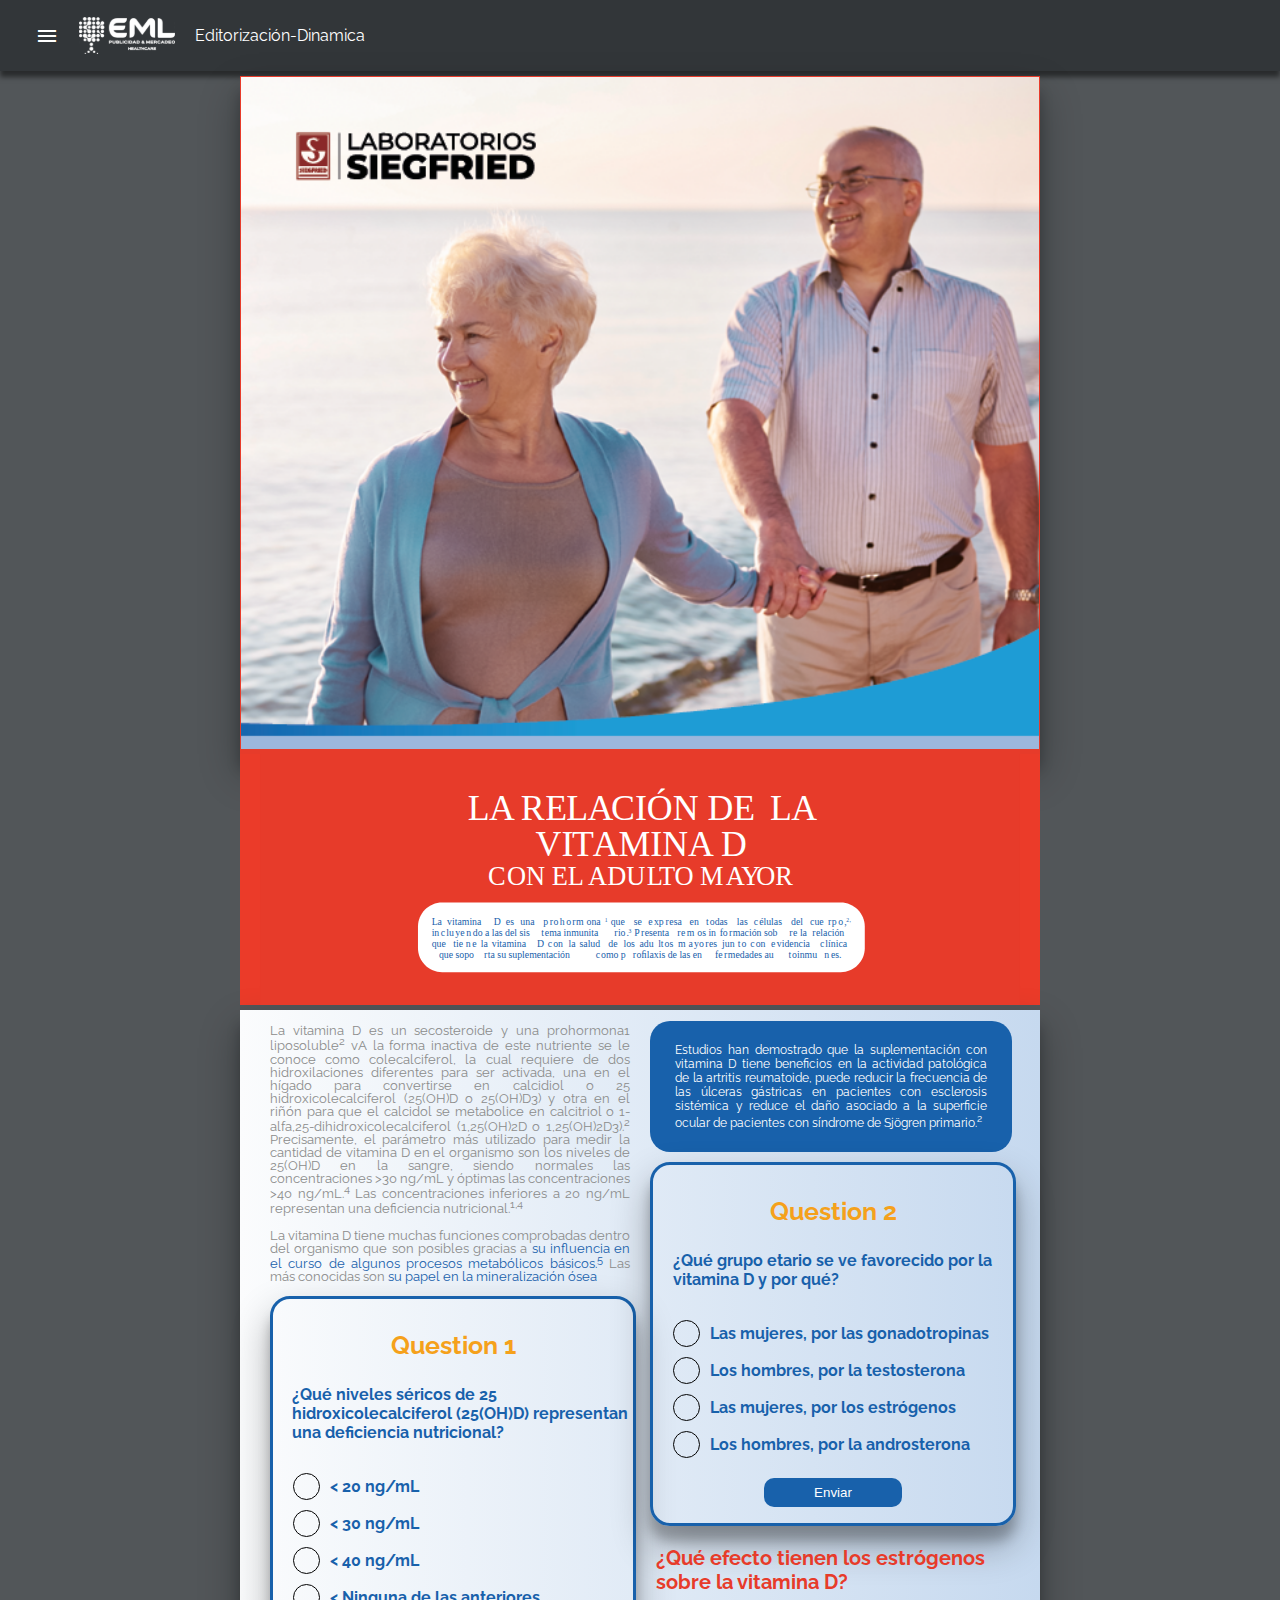
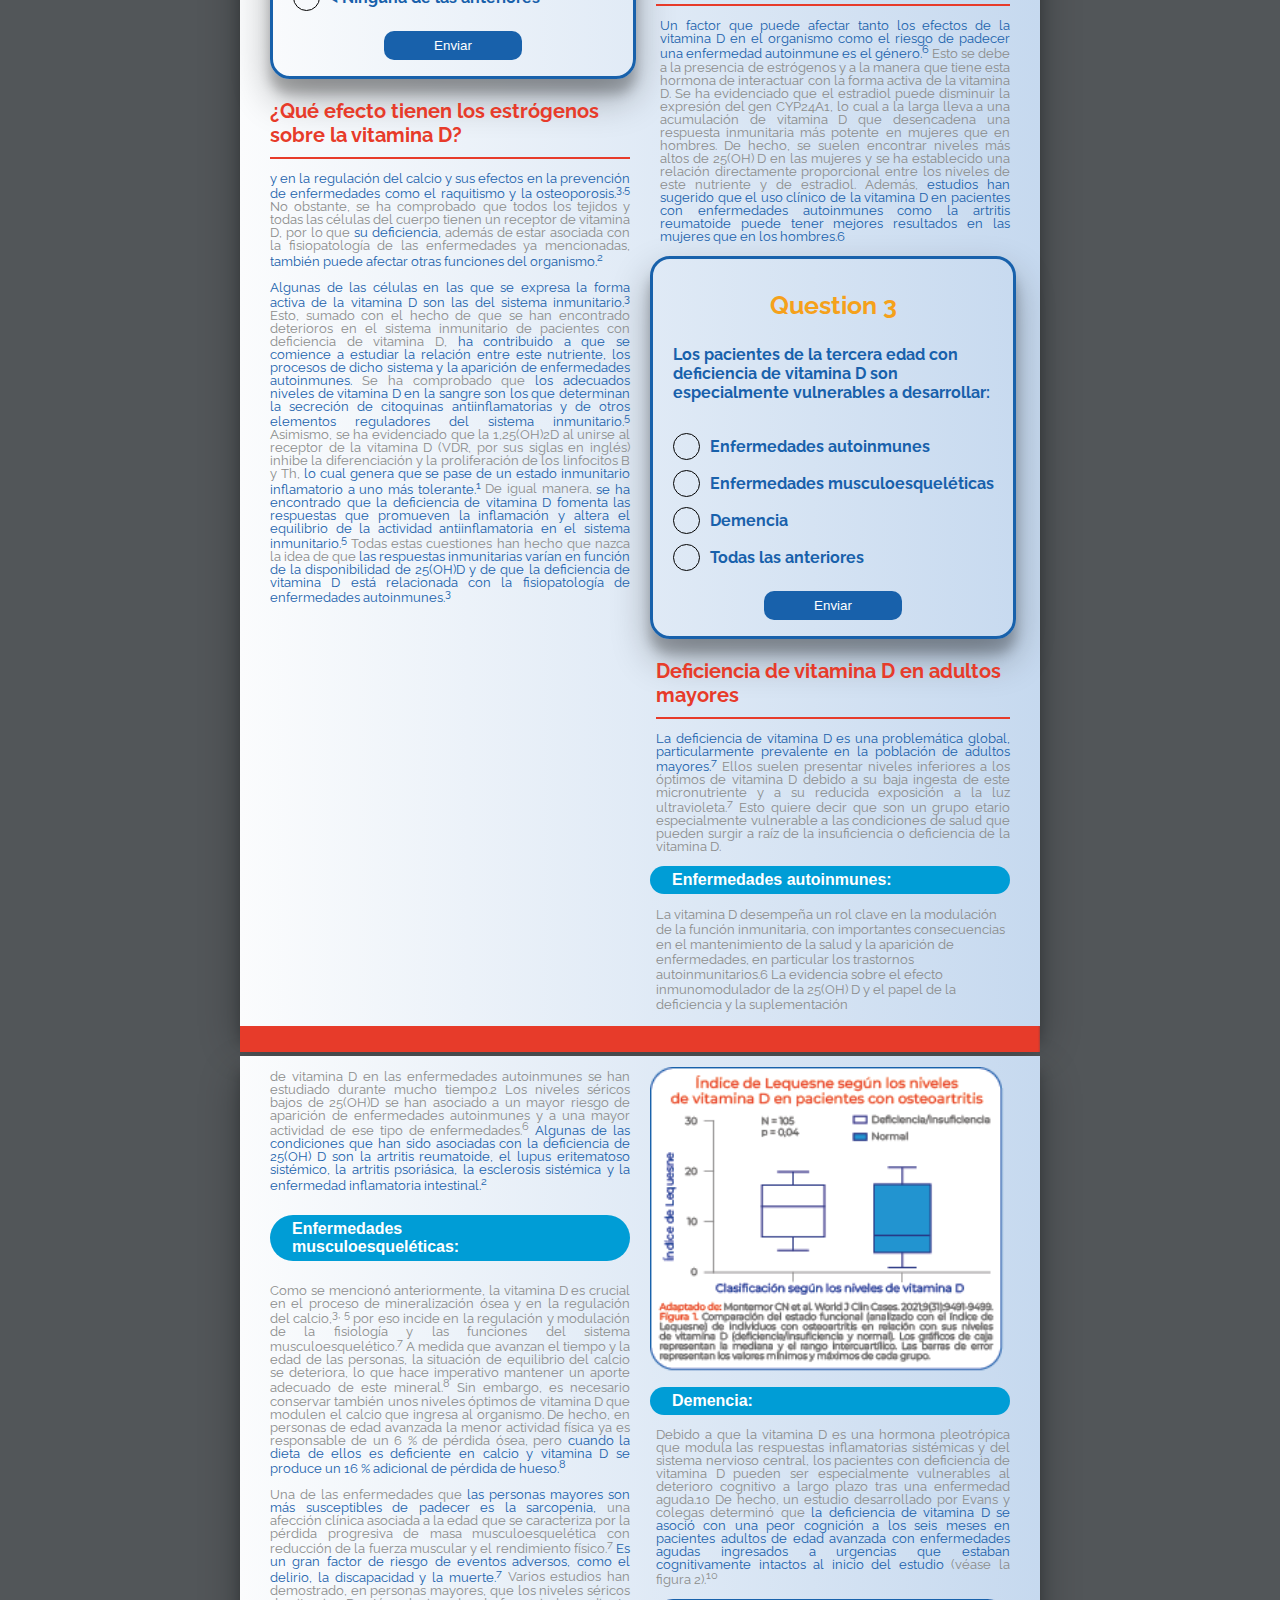
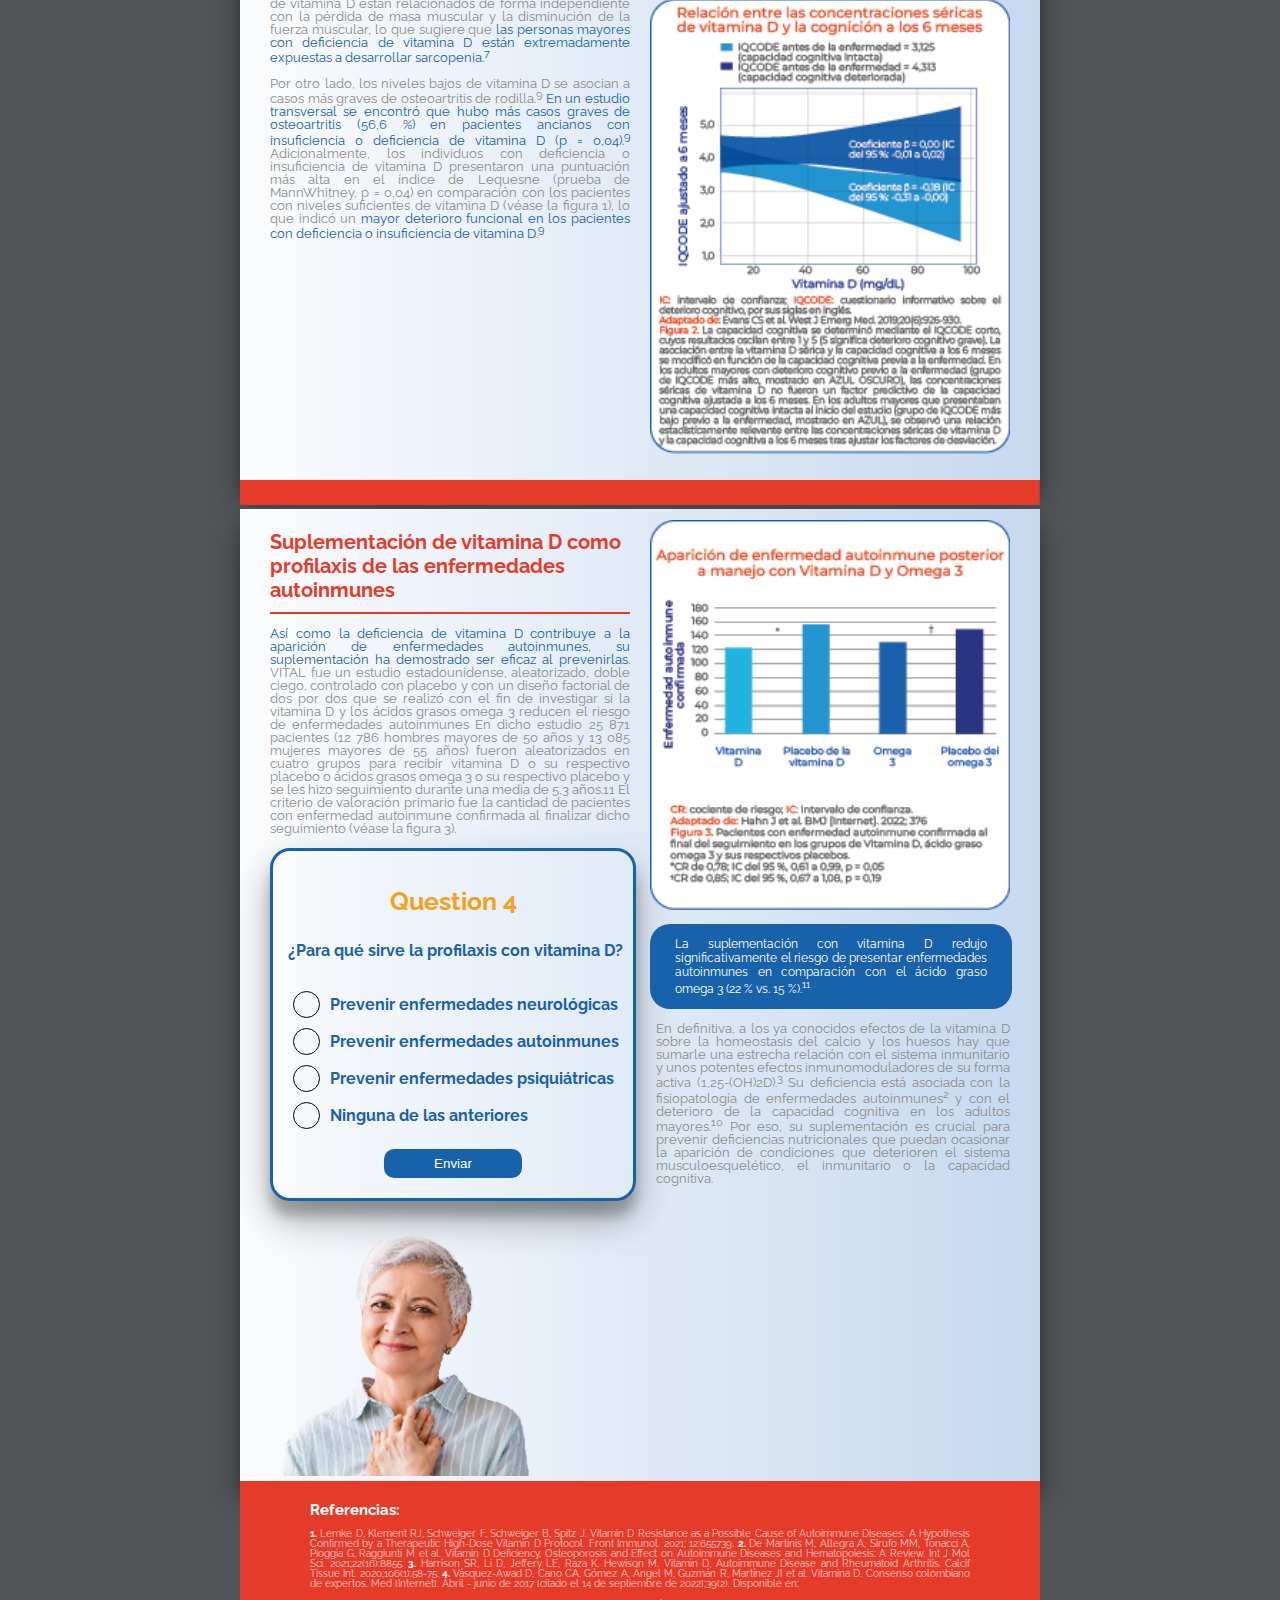
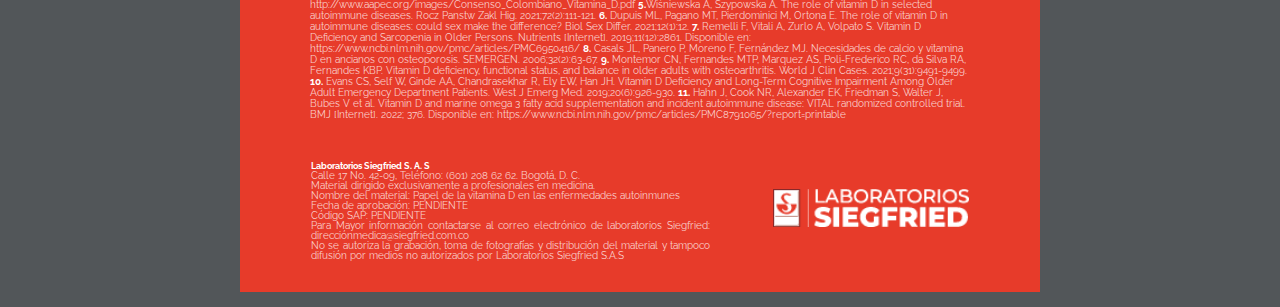
==== commit 8e2c8492: "firts cambios" ====
--- a/index.html
+++ b/index.html
@@ -1,6 +1,9 @@
 <!DOCTYPE html>
 <html lang="es">
   <head>
+    <meta charset="UTF-8">
+    <meta name="viewport" content="width=device-width, initial-scale=1.0">
+    <link rel="stylesheet" href="./css/media.css">
     <link href="css/styles.css" rel="stylesheet" type="text/css" />
     <title>Editorización - Dinamica</title>
     <link
@@ -8,11 +11,12 @@
       rel="stylesheet"
     />
   </head>
-  <body style="background: #525659">
+  <body>
     <!-- navbar -->
     <div class="header">
       <div class="header-right">
         <span style="color: #fff" class="material-icons"> menu </span>
+        <img src="Assets/LogoEML.svg" class="logo-mobil" style="width: 96px;" alt="">
         <p style="color: #fff">Editorización-Dinamica</p>
       </div>
       <span
@@ -27,11 +31,11 @@
 
     <div class="header-container">
       <!-- header -->
-      <table class="max-800" style="border: none">
+      <table class="max-800" style="border: none; box-shadow: 0 19px 38px rgba(0,0,0,0.30), 0 15px 12px rgba(0,0,0,0.22);">
         <tbody>
           <tr>
-            <td colspan="10" style="border: none; background: #e73b2a">
-              <img src="./Assets/header.png" alt="Title" style="width: 100%" />
+            <td style="border: none; background: #e73b2a">
+              <img src="./Assets/header.png" class="header-img-2" alt="Title" style="width: 100%" />
             </td>
           </tr>
         </tbody>
@@ -715,10 +719,11 @@
       <!-- title -->
 
       <!-- columnas text -->
-      <table style="background: linear-gradient(to right, #fbfcfd, #c6d9ef)">
+      <table style="background: linear-gradient(to right, #fbfcfd, #c6d9ef); box-shadow: 0 19px 38px rgba(0,0,0,0.30), 0 15px 12px rgba(0,0,0,0.22);">
         <tbody>
           <tr>
             <td
+            class="td-oficial"
               style="
                 width: 50%;
                 padding-right: 10px;
@@ -777,17 +782,17 @@
                     max-width: 100%;
                     width: 100%;
                     border-radius: 20px;
-                    border: 1px solid #1861ab;
-                    padding: 10px 0;
-                    box-shadow: 0 10px 20px rgba(0, 0, 0, 0.19),
-                      0 6px 6px rgba(0, 0, 0, 0.23);
+                    border: 3px solid #1861ab;
+                    padding: 6px 0;
+                    box-shadow: 0 19px 38px rgba(0,0,0,0.30), 0 15px 12px rgba(0,0,0,0.22);
                   "
                 >
                   <p
                     style="
-                      color: #e73b2a;
+                      color: #f5a11b;
                       font-weight: bold;
                       text-align: center;
+                      font-size: 25px;
                     "
                   >
                     Question 1
@@ -796,7 +801,8 @@
                     style="
                       color: #1861ab;
                       font-weight: bold;
-                      padding-left: 20px;
+                      padding-left: 19px;
+                      padding-bottom: 15px;
                     "
                   >
                     ¿Qué niveles séricos de 25 hidroxicolecalciferol (25(OH)D)
@@ -807,7 +813,8 @@
                     style="
                       padding-left: 20px;
                       padding-bottom: 20px;
-                      color: #444747;
+                      color: #1861ab;
+                      font-weight: bold;
                     "
                   >
                     <div
@@ -816,19 +823,40 @@
                     >
                       <div class="radio-buttom" id="radio-buttom-a">
                         <div>
-                          <span class="material-icons" id="success-1" style="display: none;"> done </span>
+                          <span
+                            class="material-icons"
+                            id="success-1"
+                            style="display: none"
+                          >
+                            done
+                          </span>
                         </div>
-                        
                       </div>
                       <label for="" id="response">&lt; 20 ng/mL </label>
                     </div>
 
-
-                    <div style="display: none; align-items: center; gap: 10px;" id="rango-1">
-                      <div style="width: 70%; height: 100%; border: 1px  solid #1861ab; border-radius: 10px; box-shadow: 0 10px 20px rgba(0, 0, 0, 0.19), 0 6px 6px rgba(0, 0, 0, 0.23);">
-                        <div id="color-1" style="width: 50%; background: red; height: 10px;"></div>
+                    <div
+                      style="display: none; align-items: center; gap: 10px"
+                      id="rango-1"
+                    >
+                      <div
+                        style="
+                          width: 70%;
+                          height: 100%;
+                          border: 2px solid #1861ab;
+                          border-radius: 10px;
+                          box-shadow: 0 10px 20px rgba(0, 0, 0, 0.19),
+                            0 6px 6px rgba(0, 0, 0, 0.23);
+                        "
+                      >
+                        <div
+                          id="color-1"
+                          style="width: 50%; background: red; height: 10px"
+                        ></div>
                       </div>
-                      <p id="texto-1" style="color: #1861ab; font-weight: 800;">50%</p>
+                      <p id="texto-1" style="color: #1861ab; font-weight: 800">
+                        50%
+                      </p>
                     </div>
 
                     <!-- B -->
@@ -843,16 +871,39 @@
                     >
                       <div class="radio-buttom" id="radio-buttom-b">
                         <div>
-                          <span class="material-icons" id="error-1" style="display: none;"> clear </span>
+                          <span
+                            class="material-icons"
+                            id="error-1"
+                            style="display: none"
+                          >
+                            clear
+                          </span>
                         </div>
                       </div>
-                      <label for="">&lt; 20 ng/mL </label>
-                    </div>
-                    <div style="display: none; align-items: center; gap: 10px;" id="rango-2">
-                      <div style="width: 70%; height: 100%; border: 1px  solid #1861ab; border-radius: 10px; box-shadow: 0 10px 20px rgba(0, 0, 0, 0.19), 0 6px 6px rgba(0, 0, 0, 0.23);">
-                        <div id="color-2" style="width: 50%; background: red; height: 10px;"></div>
+                      <label for="">&lt; 30 ng/mL </label>
+                    </div>
+                    <div
+                      style="display: none; align-items: center; gap: 10px"
+                      id="rango-2"
+                    >
+                      <div
+                        style="
+                          width: 70%;
+                          height: 100%;
+                          border: 2px solid #1861ab;
+                          border-radius: 10px;
+                          box-shadow: 0 10px 20px rgba(0, 0, 0, 0.19),
+                            0 6px 6px rgba(0, 0, 0, 0.23);
+                        "
+                      >
+                        <div
+                          id="color-2"
+                          style="width: 50%; background: red; height: 10px"
+                        ></div>
                       </div>
-                      <p id="texto-2" style="color: #1861ab; font-weight: 800;">50%</p>
+                      <p id="texto-2" style="color: #1861ab; font-weight: 800">
+                        50%
+                      </p>
                     </div>
 
                     <!-- C -->
@@ -867,16 +918,39 @@
                     >
                       <div class="radio-buttom" id="radio-buttom-c">
                         <div>
-                          <span class="material-icons" id="error-2" style="display: none;"> clear </span>
+                          <span
+                            class="material-icons"
+                            id="error-2"
+                            style="display: none"
+                          >
+                            clear
+                          </span>
                         </div>
                       </div>
-                      <label for="">&lt; 20 ng/mL </label>
-                    </div>
-                    <div style="display: none; align-items: center; gap: 10px;" id="rango-3">
-                      <div style="width: 70%; height: 100%; border: 1px  solid #1861ab; border-radius: 10px; box-shadow: 0 10px 20px rgba(0, 0, 0, 0.19), 0 6px 6px rgba(0, 0, 0, 0.23);">
-                        <div id="color-3" style="width: 50%; background: red; height: 10px;"></div>
+                      <label for="">&lt; 40 ng/mL </label>
+                    </div>
+                    <div
+                      style="display: none; align-items: center; gap: 10px"
+                      id="rango-3"
+                    >
+                      <div
+                        style="
+                          width: 70%;
+                          height: 100%;
+                          border: 2px solid #1861ab;
+                          border-radius: 10px;
+                          box-shadow: 0 10px 20px rgba(0, 0, 0, 0.19),
+                            0 6px 6px rgba(0, 0, 0, 0.23);
+                        "
+                      >
+                        <div
+                          id="color-3"
+                          style="width: 50%; background: red; height: 10px"
+                        ></div>
                       </div>
-                      <p id="texto-3" style="color: #1861ab; font-weight: 800;">50%</p>
+                      <p id="texto-3" style="color: #1861ab; font-weight: 800">
+                        50%
+                      </p>
                     </div>
 
                     <!-- D -->
@@ -891,19 +965,41 @@
                     >
                       <div class="radio-buttom" id="radio-buttom-d">
                         <div>
-                          <span class="material-icons" id="error-3" style="display: none;"> clear </span>
+                          <span
+                            class="material-icons"
+                            id="error-3"
+                            style="display: none"
+                          >
+                            clear
+                          </span>
                         </div>
                       </div>
-                      <label for="">&lt; 20 ng/mL </label>
-                    </div>
-                    <div style="display: none; align-items: center; gap: 10px;" id="rango-4">
-                      <div style="width: 70%; height: 100%; border: 1px  solid #1861ab; border-radius: 10px; box-shadow: 0 10px 20px rgba(0, 0, 0, 0.19), 0 6px 6px rgba(0, 0, 0, 0.23);">
-                        <div id="color-4" style="width: 50%; background: red; height: 10px;"></div>
+                      <label for="">&lt; Ninguna de las anteriores </label>
+                    </div>
+                    <div
+                      style="display: none; align-items: center; gap: 10px"
+                      id="rango-4"
+                    >
+                      <div
+                        style="
+                          width: 70%;
+                          height: 100%;
+                          border: 2px solid #1861ab;
+                          border-radius: 10px;
+                          box-shadow: 0 10px 20px rgba(0, 0, 0, 0.19),
+                            0 6px 6px rgba(0, 0, 0, 0.23);
+                        "
+                      >
+                        <div
+                          id="color-4"
+                          style="width: 50%; background: red; height: 10px"
+                        ></div>
                       </div>
-                      <p id="texto-4" style="color: #1861ab; font-weight: 800;">50%</p>
+                      <p id="texto-4" style="color: #1861ab; font-weight: 800">
+                        50%
+                      </p>
                     </div>
                   </div>
-                  
 
                   <div
                     style="
@@ -1028,6 +1124,7 @@
 
             <!-- columna 2 -->
             <td
+            class="td-oficial"
               style="
                 width: 50%;
                 padding-left: 10px;
@@ -1069,20 +1166,23 @@
                   max-width: 100%;
                   width: 100%;
                   border-radius: 20px;
-                  border: 1px solid #1861ab;
-                  padding: 10px 0px;
+                  border: 3px solid #1861ab;
+                  padding: 6px 0px;
                   margin-top: 10px;
-                  box-shadow: 0 10px 20px rgba(0, 0, 0, 0.19),
-                    0 6px 6px rgba(0, 0, 0, 0.23);
+                  box-shadow: 0 19px 38px rgba(0,0,0,0.30), 0 15px 12px rgba(0,0,0,0.22);
                 "
               >
                 <p
-                  style="color: #e73b2a; font-weight: bold; text-align: center"
+                  style="
+                  color: #f5a11b;
+                  font-weight: bold;
+                  text-align: center;
+                  font-size: 25px;"
                 >
                   Question 2
                 </p>
                 <p
-                  style="color: #1861ab; font-weight: bold; padding-left: 20px"
+                  style="color: #1861ab; font-weight: bold; padding-left: 20px; padding-bottom: 15px;"
                 >
                   ¿Qué grupo etario se ve favorecido por la vitamina D y por
                   qué?
@@ -1092,7 +1192,8 @@
                   style="
                     padding-left: 20px;
                     padding-bottom: 20px;
-                    color: #444747;
+                    color: #1861ab;
+                    font-weight: bold;
                   "
                 >
                   <div
@@ -1101,21 +1202,43 @@
                   >
                     <div class="radio-buttom" id="radio-buttom-a-2">
                       <div>
-                        <span class="material-icons" id="error-2-2" style="display: none;"> clear </span>
+                        <span
+                          class="material-icons"
+                          id="error-2-2"
+                          style="display: none"
+                        >
+                          clear
+                        </span>
                       </div>
                     </div>
-                    <label for="" id="response">Las mujeres, por las gonadotropinas </label>
+                    <label for="" id="response"
+                      >Las mujeres, por las gonadotropinas
+                    </label>
                   </div>
 
-                  <div style="display: none; align-items: center; gap: 10px;" id="rango-3-2">
-                    <div style="width: 70%; height: 100%; border: 1px  solid #1861ab; border-radius: 10px; box-shadow: 0 10px 20px rgba(0, 0, 0, 0.19), 0 6px 6px rgba(0, 0, 0, 0.23);">
-                      <div id="color-3-2" style="width: 50%; background: red; height: 10px;"></div>
-                    </div>
-                    <p id="texto-3-2" style="color: #1861ab; font-weight: 800;">50%</p>
+                  <div
+                    style="display: none; align-items: center; gap: 10px"
+                    id="rango-3-2"
+                  >
+                    <div
+                      style="
+                        width: 70%;
+                        height: 100%;
+                        border: 1px solid #1861ab;
+                        border-radius: 10px;
+                        box-shadow: 0 10px 20px rgba(0, 0, 0, 0.19),
+                          0 6px 6px rgba(0, 0, 0, 0.23);
+                      "
+                    >
+                      <div
+                        id="color-3-2"
+                        style="width: 50%; background: red; height: 10px"
+                      ></div>
+                    </div>
+                    <p id="texto-3-2" style="color: #1861ab; font-weight: 800">
+                      50%
+                    </p>
                   </div>
-                  
-                  
-
 
                   <!-- B -->
                   <div
@@ -1129,16 +1252,39 @@
                   >
                     <div class="radio-buttom" id="radio-buttom-b-2">
                       <div>
-                        <span class="material-icons" id="error-1-2" style="display: none;"> clear </span>
+                        <span
+                          class="material-icons"
+                          id="error-1-2"
+                          style="display: none"
+                        >
+                          clear
+                        </span>
                       </div>
                     </div>
                     <label for="">Los hombres, por la testosterona </label>
                   </div>
-                  <div style="display: none; align-items: center; gap: 10px;" id="rango-2-2">
-                    <div style="width: 70%; height: 100%; border: 1px  solid #1861ab; border-radius: 10px; box-shadow: 0 10px 20px rgba(0, 0, 0, 0.19), 0 6px 6px rgba(0, 0, 0, 0.23);">
-                      <div id="color-2-2" style="width: 50%; background: red; height: 10px;"></div>
-                    </div>
-                    <p id="texto-2-2" style="color: #1861ab; font-weight: 800;">50%</p>
+                  <div
+                    style="display: none; align-items: center; gap: 10px"
+                    id="rango-2-2"
+                  >
+                    <div
+                      style="
+                        width: 70%;
+                        height: 100%;
+                        border: 1px solid #1861ab;
+                        border-radius: 10px;
+                        box-shadow: 0 10px 20px rgba(0, 0, 0, 0.19),
+                          0 6px 6px rgba(0, 0, 0, 0.23);
+                      "
+                    >
+                      <div
+                        id="color-2-2"
+                        style="width: 50%; background: red; height: 10px"
+                      ></div>
+                    </div>
+                    <p id="texto-2-2" style="color: #1861ab; font-weight: 800">
+                      50%
+                    </p>
                   </div>
 
                   <!-- C -->
@@ -1153,16 +1299,40 @@
                   >
                     <div class="radio-buttom" id="radio-buttom-c-2">
                       <div>
-                        <span class="material-icons" id="success-1-2"  style="display: none;"> done </span>
+                        <span
+                          class="material-icons"
+                          id="success-1-2"
+                          style="display: none"
+                        >
+                          done
+                        </span>
                       </div>
                     </div>
                     <label for="">Las mujeres, por los estrógenos </label>
                   </div>
-                  <div style="display: none; align-items: center; gap: 10px;" id="rango-1-2">
-                    <div style="width: 70%; height: 100%; border: 1px  solid #1861ab; border-radius: 10px; box-shadow: 0 10px 20px rgba(0, 0, 0, 0.19), 0 6px 6px rgba(0, 0, 0, 0.23);">
-                      <div id="color-1-2" style="width: 50%; background: red; height: 10px;"></div>
-                    </div>
-                    <p id="texto-1-2" style="color: #1861ab; font-weight: 800;"></p>
+                  <div
+                    style="display: none; align-items: center; gap: 10px"
+                    id="rango-1-2"
+                  >
+                    <div
+                      style="
+                        width: 70%;
+                        height: 100%;
+                        border: 1px solid #1861ab;
+                        border-radius: 10px;
+                        box-shadow: 0 10px 20px rgba(0, 0, 0, 0.19),
+                          0 6px 6px rgba(0, 0, 0, 0.23);
+                      "
+                    >
+                      <div
+                        id="color-1-2"
+                        style="width: 50%; background: red; height: 10px"
+                      ></div>
+                    </div>
+                    <p
+                      id="texto-1-2"
+                      style="color: #1861ab; font-weight: 800"
+                    ></p>
                   </div>
 
                   <!-- D -->
@@ -1177,16 +1347,39 @@
                   >
                     <div class="radio-buttom" id="radio-buttom-d-2">
                       <div>
-                        <span class="material-icons" id="error-3-2" style="display: none;"> done </span>
+                        <span
+                          class="material-icons"
+                          id="error-3-2"
+                          style="display: none"
+                        >
+                          done
+                        </span>
                       </div>
                     </div>
                     <label for="">Los hombres, por la androsterona </label>
                   </div>
-                  <div style="display: none; align-items: center; gap: 10px;" id="rango-4-2">
-                    <div style="width: 70%; height: 100%; border: 1px  solid #1861ab; border-radius: 10px; box-shadow: 0 10px 20px rgba(0, 0, 0, 0.19), 0 6px 6px rgba(0, 0, 0, 0.23);">
-                      <div id="color-4-2" style="width: 50%; background: red; height: 10px;"></div>
-                    </div>
-                    <p id="texto-4-2" style="color: #1861ab; font-weight: 800;">50%</p>
+                  <div
+                    style="display: none; align-items: center; gap: 10px"
+                    id="rango-4-2"
+                  >
+                    <div
+                      style="
+                        width: 70%;
+                        height: 100%;
+                        border: 1px solid #1861ab;
+                        border-radius: 10px;
+                        box-shadow: 0 10px 20px rgba(0, 0, 0, 0.19),
+                          0 6px 6px rgba(0, 0, 0, 0.23);
+                      "
+                    >
+                      <div
+                        id="color-4-2"
+                        style="width: 50%; background: red; height: 10px"
+                      ></div>
+                    </div>
+                    <p id="texto-4-2" style="color: #1861ab; font-weight: 800">
+                      50%
+                    </p>
                   </div>
                 </div>
 
@@ -1256,20 +1449,22 @@
                   max-width: 100%;
                   width: 100%;
                   border-radius: 20px;
-                  border: 1px solid #1861ab;
-                  padding: 10px 0px;
+                  border: 3px solid #1861ab;
+                  padding: 6px 0px;
                   margin-top: 10px;
-                  box-shadow: 0 10px 20px rgba(0, 0, 0, 0.19),
-                    0 6px 6px rgba(0, 0, 0, 0.23);
+                  box-shadow: 0 19px 38px rgba(0,0,0,0.30), 0 15px 12px rgba(0,0,0,0.22);
                 "
               >
                 <p
-                  style="color: #e73b2a; font-weight: bold; text-align: center"
+                  style="color: #f5a11b;
+                  font-weight: bold;
+                  text-align: center;
+                  font-size: 25px;"
                 >
                   Question 3
                 </p>
                 <p
-                  style="color: #1861ab; font-weight: bold; padding-left: 20px"
+                  style="color: #1861ab; font-weight: bold; padding-left: 20px; padding-bottom: 15px;"
                 >
                   Los pacientes de la tercera edad con deficiencia de vitamina D
                   son especialmente vulnerables a desarrollar:
@@ -1279,7 +1474,8 @@
                   style="
                     padding-left: 20px;
                     padding-bottom: 20px;
-                    color: #444747;
+                    color: #1861ab;
+                    font-weight: bold;
                   "
                 >
                   <div
@@ -1288,18 +1484,40 @@
                   >
                     <div class="radio-buttom" id="radio-buttom-a-3">
                       <div>
-                        <span class="material-icons" id="success-1-3" style="display: none;"> clear </span>
+                        <span
+                          class="material-icons"
+                          id="success-1-3"
+                          style="display: none"
+                        >
+                          clear
+                        </span>
                       </div>
                     </div>
                     <label for="">Enfermedades autoinmunes </label>
                   </div>
-                  <div style="display: none; align-items: center; gap: 10px;" id="rango-3-3">
-                    <div style="width: 70%; height: 100%; border: 1px  solid #1861ab; border-radius: 10px; box-shadow: 0 10px 20px rgba(0, 0, 0, 0.19), 0 6px 6px rgba(0, 0, 0, 0.23);">
-                      <div id="color-3-3" style="width: 50%; background: red; height: 10px;"></div>
-                    </div>
-                    <p id="texto-3-3" style="color: #1861ab; font-weight: 800;">50%</p>
+                  <div
+                    style="display: none; align-items: center; gap: 10px"
+                    id="rango-3-3"
+                  >
+                    <div
+                      style="
+                        width: 70%;
+                        height: 100%;
+                        border: 1px solid #1861ab;
+                        border-radius: 10px;
+                        box-shadow: 0 10px 20px rgba(0, 0, 0, 0.19),
+                          0 6px 6px rgba(0, 0, 0, 0.23);
+                      "
+                    >
+                      <div
+                        id="color-3-3"
+                        style="width: 50%; background: red; height: 10px"
+                      ></div>
+                    </div>
+                    <p id="texto-3-3" style="color: #1861ab; font-weight: 800">
+                      50%
+                    </p>
                   </div>
-                  
 
                   <!-- B -->
                   <div
@@ -1313,16 +1531,39 @@
                   >
                     <div class="radio-buttom" id="radio-buttom-b-3">
                       <div>
-                        <span class="material-icons" id="error-1-3" style="display: none;"> clear </span>
+                        <span
+                          class="material-icons"
+                          id="error-1-3"
+                          style="display: none"
+                        >
+                          clear
+                        </span>
                       </div>
                     </div>
                     <label for="">Enfermedades musculoesqueléticas </label>
                   </div>
-                  <div style="display: none; align-items: center; gap: 10px;" id="rango-2-3">
-                    <div style="width: 70%; height: 100%; border: 1px  solid #1861ab; border-radius: 10px; box-shadow: 0 10px 20px rgba(0, 0, 0, 0.19), 0 6px 6px rgba(0, 0, 0, 0.23);">
-                      <div id="color-2-3" style="width: 50%; background: red; height: 10px;"></div>
-                    </div>
-                    <p id="texto-2-3" style="color: #1861ab; font-weight: 800;">50%</p>
+                  <div
+                    style="display: none; align-items: center; gap: 10px"
+                    id="rango-2-3"
+                  >
+                    <div
+                      style="
+                        width: 70%;
+                        height: 100%;
+                        border: 1px solid #1861ab;
+                        border-radius: 10px;
+                        box-shadow: 0 10px 20px rgba(0, 0, 0, 0.19),
+                          0 6px 6px rgba(0, 0, 0, 0.23);
+                      "
+                    >
+                      <div
+                        id="color-2-3"
+                        style="width: 50%; background: red; height: 10px"
+                      ></div>
+                    </div>
+                    <p id="texto-2-3" style="color: #1861ab; font-weight: 800">
+                      50%
+                    </p>
                   </div>
 
                   <!-- C -->
@@ -1337,18 +1578,40 @@
                   >
                     <div class="radio-buttom" id="radio-buttom-c-3">
                       <div>
-                        <span class="material-icons" id="error-2-3" style="display: none;"> clear </span>
+                        <span
+                          class="material-icons"
+                          id="error-2-3"
+                          style="display: none"
+                        >
+                          clear
+                        </span>
                       </div>
                     </div>
                     <label for="">Demencia</label>
                   </div>
-                  <div style="display: none; align-items: center; gap: 10px;" id="rango-4-3">
-                    <div style="width: 70%; height: 100%; border: 1px  solid #1861ab; border-radius: 10px; box-shadow: 0 10px 20px rgba(0, 0, 0, 0.19), 0 6px 6px rgba(0, 0, 0, 0.23);">
-                      <div id="color-4-3" style="width: 50%; background: red; height: 10px;"></div>
-                    </div>
-                    <p id="texto-4-3" style="color: #1861ab; font-weight: 800;">50%</p>
+                  <div
+                    style="display: none; align-items: center; gap: 10px"
+                    id="rango-4-3"
+                  >
+                    <div
+                      style="
+                        width: 70%;
+                        height: 100%;
+                        border: 1px solid #1861ab;
+                        border-radius: 10px;
+                        box-shadow: 0 10px 20px rgba(0, 0, 0, 0.19),
+                          0 6px 6px rgba(0, 0, 0, 0.23);
+                      "
+                    >
+                      <div
+                        id="color-4-3"
+                        style="width: 50%; background: red; height: 10px"
+                      ></div>
+                    </div>
+                    <p id="texto-4-3" style="color: #1861ab; font-weight: 800">
+                      50%
+                    </p>
                   </div>
-                  
 
                   <!-- D -->
                   <div
@@ -1362,18 +1625,40 @@
                   >
                     <div class="radio-buttom" id="radio-buttom-d-3">
                       <div>
-                        <span class="material-icons" id="error-3-3" style="display: none;"> done </span>
+                        <span
+                          class="material-icons"
+                          id="error-3-3"
+                          style="display: none"
+                        >
+                          done
+                        </span>
                       </div>
                     </div>
                     <label for="">Todas las anteriores </label>
                   </div>
-                  <div style="display: none; align-items: center; gap: 10px;" id="rango-1-3">
-                    <div style="width: 70%; height: 100%; border: 1px  solid #1861ab; border-radius: 10px; box-shadow: 0 10px 20px rgba(0, 0, 0, 0.19), 0 6px 6px rgba(0, 0, 0, 0.23);">
-                      <div id="color-1-3" style="width: 50%; background: red; height: 10px;"></div>
-                    </div>
-                    <p id="texto-1-3" style="color: #1861ab; font-weight: 800;">50%</p>
+                  <div
+                    style="display: none; align-items: center; gap: 10px"
+                    id="rango-1-3"
+                  >
+                    <div
+                      style="
+                        width: 70%;
+                        height: 100%;
+                        border: 1px solid #1861ab;
+                        border-radius: 10px;
+                        box-shadow: 0 10px 20px rgba(0, 0, 0, 0.19),
+                          0 6px 6px rgba(0, 0, 0, 0.23);
+                      "
+                    >
+                      <div
+                        id="color-1-3"
+                        style="width: 50%; background: red; height: 10px"
+                      ></div>
+                    </div>
+                    <p id="texto-1-3" style="color: #1861ab; font-weight: 800">
+                      50%
+                    </p>
                   </div>
-                  
                 </div>
 
                 <div
@@ -1383,7 +1668,7 @@
                     align-items: center;
                     padding-bottom: 10px;
                   "
-                   id="boton-1-3"
+                  id="boton-1-3"
                 >
                   <button class="buttom-suce">Enviar</button>
                 </div>
@@ -1475,10 +1760,11 @@
       <!-- raya 1 -->
 
       <!-- columnas text 2 -->
-      <table style="background: linear-gradient(to right, #fbfcfd, #c6d9ef)">
+      <table style="background: linear-gradient(to right, #fbfcfd, #c6d9ef); box-shadow: 0 19px 38px rgba(0,0,0,0.30), 0 15px 12px rgba(0,0,0,0.22);">
         <tbody>
           <tr>
             <td
+            class="td-oficial"
               style="
                 width: 50%;
                 padding-right: 10px;
@@ -1636,6 +1922,7 @@
 
             <!-- columna 2 -->
             <td
+            class="td-oficial"
               style="
                 width: 50%;
                 padding-left: 10px;
@@ -1718,10 +2005,11 @@
       <!-- raya 2 -->
 
       <!-- columnas text 3 -->
-      <table style="background: linear-gradient(to right, #fbfcfd, #c6d9ef)">
+      <table style="background: linear-gradient(to right, #fbfcfd, #c6d9ef); box-shadow: 0 19px 38px rgba(0,0,0,0.30), 0 15px 12px rgba(0,0,0,0.22);">
         <tbody>
           <tr>
             <td
+              class="td-oficial"
               style="
                 width: 50%;
                 padding-right: 10px;
@@ -1781,17 +2069,17 @@
                     max-width: 100%;
                     width: 100%;
                     border-radius: 20px;
-                    border: 1px solid #1861ab;
+                    border: 3px solid #1861ab;
                     padding: 10px 0;
-                    box-shadow: 0 10px 20px rgba(0, 0, 0, 0.19),
-                      0 6px 6px rgba(0, 0, 0, 0.23);
+                    box-shadow: 0 19px 38px rgba(0,0,0,0.30), 0 15px 12px rgba(0,0,0,0.22);
                   "
                 >
                   <p
                     style="
-                      color: #e73b2a;
+                      color: #f5a11b;
                       font-weight: bold;
                       text-align: center;
+                      font-size: 25px;
                     "
                   >
                     Question 4
@@ -1800,7 +2088,8 @@
                     style="
                       color: #1861ab;
                       font-weight: bold;
-                      padding-left: 20px;
+                      padding-left: 15px;
+                      padding-bottom: 15px;
                     "
                   >
                     ¿Para qué sirve la profilaxis con vitamina D?
@@ -1810,7 +2099,8 @@
                     style="
                       padding-left: 20px;
                       padding-bottom: 20px;
-                      color: #444747;
+                      color: #1861ab;
+                      font-weight: bold;
                     "
                   >
                     <div
@@ -1819,19 +2109,43 @@
                     >
                       <div class="radio-buttom" id="radio-buttom-a-4">
                         <div>
-                          <span class="material-icons" id="success-1-4" style="display: none;"> clear </span>
+                          <span
+                            class="material-icons"
+                            id="success-1-4"
+                            style="display: none"
+                          >
+                            clear
+                          </span>
                         </div>
                       </div>
                       <label for="">Prevenir enfermedades neurológicas </label>
                     </div>
-                    <div style="display: none; align-items: center; gap: 10px;" id="rango-3-4">
-                      <div style="width: 70%; height: 100%; border: 1px  solid #1861ab; border-radius: 10px; box-shadow: 0 10px 20px rgba(0, 0, 0, 0.19), 0 6px 6px rgba(0, 0, 0, 0.23);">
-                        <div id="color-3-4" style="width: 50%; background: red; height: 10px;"></div>
+                    <div
+                      style="display: none; align-items: center; gap: 10px"
+                      id="rango-3-4"
+                    >
+                      <div
+                        style="
+                          width: 70%;
+                          height: 100%;
+                          border: 1px solid #1861ab;
+                          border-radius: 10px;
+                          box-shadow: 0 10px 20px rgba(0, 0, 0, 0.19),
+                            0 6px 6px rgba(0, 0, 0, 0.23);
+                        "
+                      >
+                        <div
+                          id="color-3-4"
+                          style="width: 50%; background: red; height: 10px"
+                        ></div>
                       </div>
-                      <p id="texto-3-4" style="color: #1861ab; font-weight: 800;">50%</p>
-                    </div>
-
-                    
+                      <p
+                        id="texto-3-4"
+                        style="color: #1861ab; font-weight: 800"
+                      >
+                        50%
+                      </p>
+                    </div>
 
                     <!-- B -->
                     <div
@@ -1845,19 +2159,43 @@
                     >
                       <div class="radio-buttom" id="radio-buttom-b-4">
                         <div>
-                          <span class="material-icons" id="error-1-4" style="display: none;"> done </span>
+                          <span
+                            class="material-icons"
+                            id="error-1-4"
+                            style="display: none"
+                          >
+                            done
+                          </span>
                         </div>
                       </div>
                       <label for="">Prevenir enfermedades autoinmunes </label>
                     </div>
-                    <div style="display: none; align-items: center; gap: 10px;" id="rango-1-4">
-                      <div style="width: 70%; height: 100%; border: 1px  solid #1861ab; border-radius: 10px; box-shadow: 0 10px 20px rgba(0, 0, 0, 0.19), 0 6px 6px rgba(0, 0, 0, 0.23);">
-                        <div id="color-1-4" style="width: 50%; background: red; height: 10px;"></div>
+                    <div
+                      style="display: none; align-items: center; gap: 10px"
+                      id="rango-1-4"
+                    >
+                      <div
+                        style="
+                          width: 70%;
+                          height: 100%;
+                          border: 1px solid #1861ab;
+                          border-radius: 10px;
+                          box-shadow: 0 10px 20px rgba(0, 0, 0, 0.19),
+                            0 6px 6px rgba(0, 0, 0, 0.23);
+                        "
+                      >
+                        <div
+                          id="color-1-4"
+                          style="width: 50%; background: red; height: 10px"
+                        ></div>
                       </div>
-                      <p id="texto-1-4" style="color: #1861ab; font-weight: 800;">50%</p>
-                    </div>
-
-                    
+                      <p
+                        id="texto-1-4"
+                        style="color: #1861ab; font-weight: 800"
+                      >
+                        50%
+                      </p>
+                    </div>
 
                     <!-- C -->
                     <div
@@ -1871,18 +2209,43 @@
                     >
                       <div class="radio-buttom" id="radio-buttom-c-4">
                         <div>
-                          <span class="material-icons" id="error-2-4" style="display: none;"> clear </span>
+                          <span
+                            class="material-icons"
+                            id="error-2-4"
+                            style="display: none"
+                          >
+                            clear
+                          </span>
                         </div>
                       </div>
                       <label for="">Prevenir enfermedades psiquiátricas</label>
                     </div>
-                    <div style="display: none; align-items: center; gap: 10px;" id="rango-4-4">
-                      <div style="width: 70%; height: 100%; border: 1px  solid #1861ab; border-radius: 10px; box-shadow: 0 10px 20px rgba(0, 0, 0, 0.19), 0 6px 6px rgba(0, 0, 0, 0.23);">
-                        <div id="color-4-4" style="width: 50%; background: red; height: 10px;"></div>
+                    <div
+                      style="display: none; align-items: center; gap: 10px"
+                      id="rango-4-4"
+                    >
+                      <div
+                        style="
+                          width: 70%;
+                          height: 100%;
+                          border: 1px solid #1861ab;
+                          border-radius: 10px;
+                          box-shadow: 0 10px 20px rgba(0, 0, 0, 0.19),
+                            0 6px 6px rgba(0, 0, 0, 0.23);
+                        "
+                      >
+                        <div
+                          id="color-4-4"
+                          style="width: 50%; background: red; height: 10px"
+                        ></div>
                       </div>
-                      <p id="texto-4-4" style="color: #1861ab; font-weight: 800;">50%</p>
-                    </div>
-                    
+                      <p
+                        id="texto-4-4"
+                        style="color: #1861ab; font-weight: 800"
+                      >
+                        50%
+                      </p>
+                    </div>
 
                     <!-- D -->
                     <div
@@ -1896,19 +2259,43 @@
                     >
                       <div class="radio-buttom" id="radio-buttom-d-4">
                         <div>
-                          <span class="material-icons" id="error-3-4" style="display: none;"> clear </span>
+                          <span
+                            class="material-icons"
+                            id="error-3-4"
+                            style="display: none"
+                          >
+                            clear
+                          </span>
                         </div>
                       </div>
                       <label for="">Ninguna de las anteriores </label>
                     </div>
-                    <div style="display: none; align-items: center; gap: 10px;" id="rango-2-4">
-                      <div style="width: 70%; height: 100%; border: 1px  solid #1861ab; border-radius: 10px; box-shadow: 0 10px 20px rgba(0, 0, 0, 0.19), 0 6px 6px rgba(0, 0, 0, 0.23);">
-                        <div id="color-2-4" style="width: 50%; background: red; height: 10px;"></div>
+                    <div
+                      style="display: none; align-items: center; gap: 10px"
+                      id="rango-2-4"
+                    >
+                      <div
+                        style="
+                          width: 70%;
+                          height: 100%;
+                          border: 1px solid #1861ab;
+                          border-radius: 10px;
+                          box-shadow: 0 10px 20px rgba(0, 0, 0, 0.19),
+                            0 6px 6px rgba(0, 0, 0, 0.23);
+                        "
+                      >
+                        <div
+                          id="color-2-4"
+                          style="width: 50%; background: red; height: 10px"
+                        ></div>
                       </div>
-                      <p id="texto-2-4" style="color: #1861ab; font-weight: 800;">50%</p>
-                    </div>
-
-                    
+                      <p
+                        id="texto-2-4"
+                        style="color: #1861ab; font-weight: 800"
+                      >
+                        50%
+                      </p>
+                    </div>
                   </div>
 
                   <div
@@ -1933,6 +2320,7 @@
 
             <!-- columna 2 -->
             <td
+            class="td-oficial"
               style="
                 width: 50%;
                 padding-left: 10px;
@@ -1999,7 +2387,7 @@
       <!-- columnas text 3 -->
 
       <!-- footer -->
-      <div style="background: #e73b2a; padding: 20px 70px; font-size: 10px">
+      <div style="background: #e73b2a; padding: 20px 70px; font-size: 10px;" class="text-container">
         <b style="color: #fff; font-size: 15px">Referencias:</b> <br />
         <p style="color: #fad0cc; line-height: 1; text-align: justify">
           <b style="color: #fff">1.</b> Lemke D, Klement RJ, Schweiger F,
@@ -2020,14 +2408,16 @@
           M, Guzmán R, Martínez JI et al. Vitamina D. Consenso colombiano de
           expertos. Med [Internet]. Abril - junio de 2017 [citado el 14 de
           septiembre de 2022];39(2). Disponible en:
-          <a
+          
+          <p
+            class="text-1"
             style="color: #fad0cc; text-decoration: none"
             target="_blank"
             href="http://www.aapec.org/images/Consenso_Colombiano_Vitamina_D.pdf"
             >http://www.aapec.org/images/Consenso_Colombiano_Vitamina_D.pdf</a
           >
 
-          <b style="color: #fff">5.</b> Wiśniewska A, Szypowska A. The role of
+          <b style="color: #fff">5.</b>Wiśniewska A, Szypowska A. The role of
           vitamin D in selected autoimmune diseases. Rocz Panstw Zakl Hig.
           2021;72(2):111-121.
 
@@ -2074,10 +2464,11 @@
       <!-- footer -->
 
       <!-- columnas text 4 foooter -->
-      <table style="background: #e73b2a; margin-bottom: 15px">
+      <table class="boton-footer" style="background: #e73b2a; margin-bottom: 15px;">
         <tbody>
           <tr>
             <td
+            class="footer-td"
               style="
                 width: 60%;
                 padding-right: 10px;
@@ -2086,7 +2477,7 @@
                 border: none;
               "
             >
-              <div style="max-width: 100%; width: 100%">
+              <div style="max-width: 100%; width: 100%" class="footer">
                 <p
                   style="
                     color: #fad0cc;
@@ -2131,6 +2522,7 @@
             >
               <div style="max-width: 100%; width: 100%; margin-top: 10px">
                 <img
+                class="logo-footer"
                   src="./Assets/footer.png"
                   style="width: 70%; padding-left: 43px; padding-top: 28px"
                   alt=""
--- a/css/media.css
+++ b/css/media.css
@@ -0,0 +1,10 @@
+body {
+  margin: 0;
+  background: #525659;
+}
+
+@media screen and (width <= 600px) {
+  body {
+    background: red;
+  }
+}
--- a/css/styles.css
+++ b/css/styles.css
@@ -8,10 +8,9 @@
   font-family: "Raleway", sans-serif;
 }
 
-
-
 body {
   margin: 0;
+  background: #525659;
 }
 
 .header-container {
@@ -50,7 +49,12 @@
   background-color: #1861ab;
   color: white;
   border: none;
-  padding: 7px 50px;
+  padding: 7px 50px; 
+  cursor: pointer;
+}
+
+.buttom-suce:hover {
+  background-color: #f5a11b;
 }
 
 @media only screen and (max-width: 767px) {
@@ -349,4 +353,98 @@
   height: 0;
 }
 
-
+@media (max-width: 767px) {
+  table {
+    max-width: 100%;
+    padding-left: 30px !important;
+    padding-right: 30px !important;
+  }
+  table:not(:first-child) > *,th,tr {
+    display: block !important;
+    width: 100% !important;
+    padding-left: 0 !important;
+    padding-right: 0 !important;
+    text-align: left !important;
+  }
+
+  table:not(:first-child) > td {
+    width: 95% !important;
+    text-align: left !important;
+    display: block;
+    margin-left: auto;
+    margin-right: auto;
+    padding-right: 30px !important;
+    padding-left: 30px !important;
+  }
+
+  img {
+    width: 100%;
+  }
+
+  .header-img-2 {
+    width: 99vw !important;
+  }
+
+  table:not(:first-child) > td {
+    padding-right: 0px !important;
+    padding-left: 0px !important;
+  }
+
+  .text-1 {
+    text-overflow: ellipsis;
+    width: 100%;
+    display: block;
+  }
+
+  .text-container {
+    padding-top: 20px;
+    padding-left: 20px !important;
+    padding-right: 20px !important;
+    text-align: justify !important;
+  }
+
+  .footer {
+    padding-left: 0px !important;
+    padding-right: 0px !important;
+    text-align: justify !important;
+  }
+
+  .footer-td {
+    padding-left: 20px !important;
+    padding-right: 0px !important;
+    width: 95% !important;
+  }
+
+  .footer p {
+    padding-left: 0px !important;
+    padding-right: 0px !important;
+    width: 94% !important;
+  }
+
+  .td-oficial {
+    width: 83% !important;
+    text-align: left;
+    padding-left: 30px !important;
+    padding-right: 30px !important;
+    display: block !important;
+  }
+
+  .header-container {
+    max-width: 100%;
+  }
+
+  .logo-mobil {
+    width: 80px !important;
+  }
+
+  .boton-footer {
+    margin-bottom: 0px !important;
+  }
+
+  .logo-footer {
+    width: 90% !important;
+    padding-left: 0px !important;
+    padding-top: 0px !important;
+    padding-bottom: 20px !important;
+  }
+}
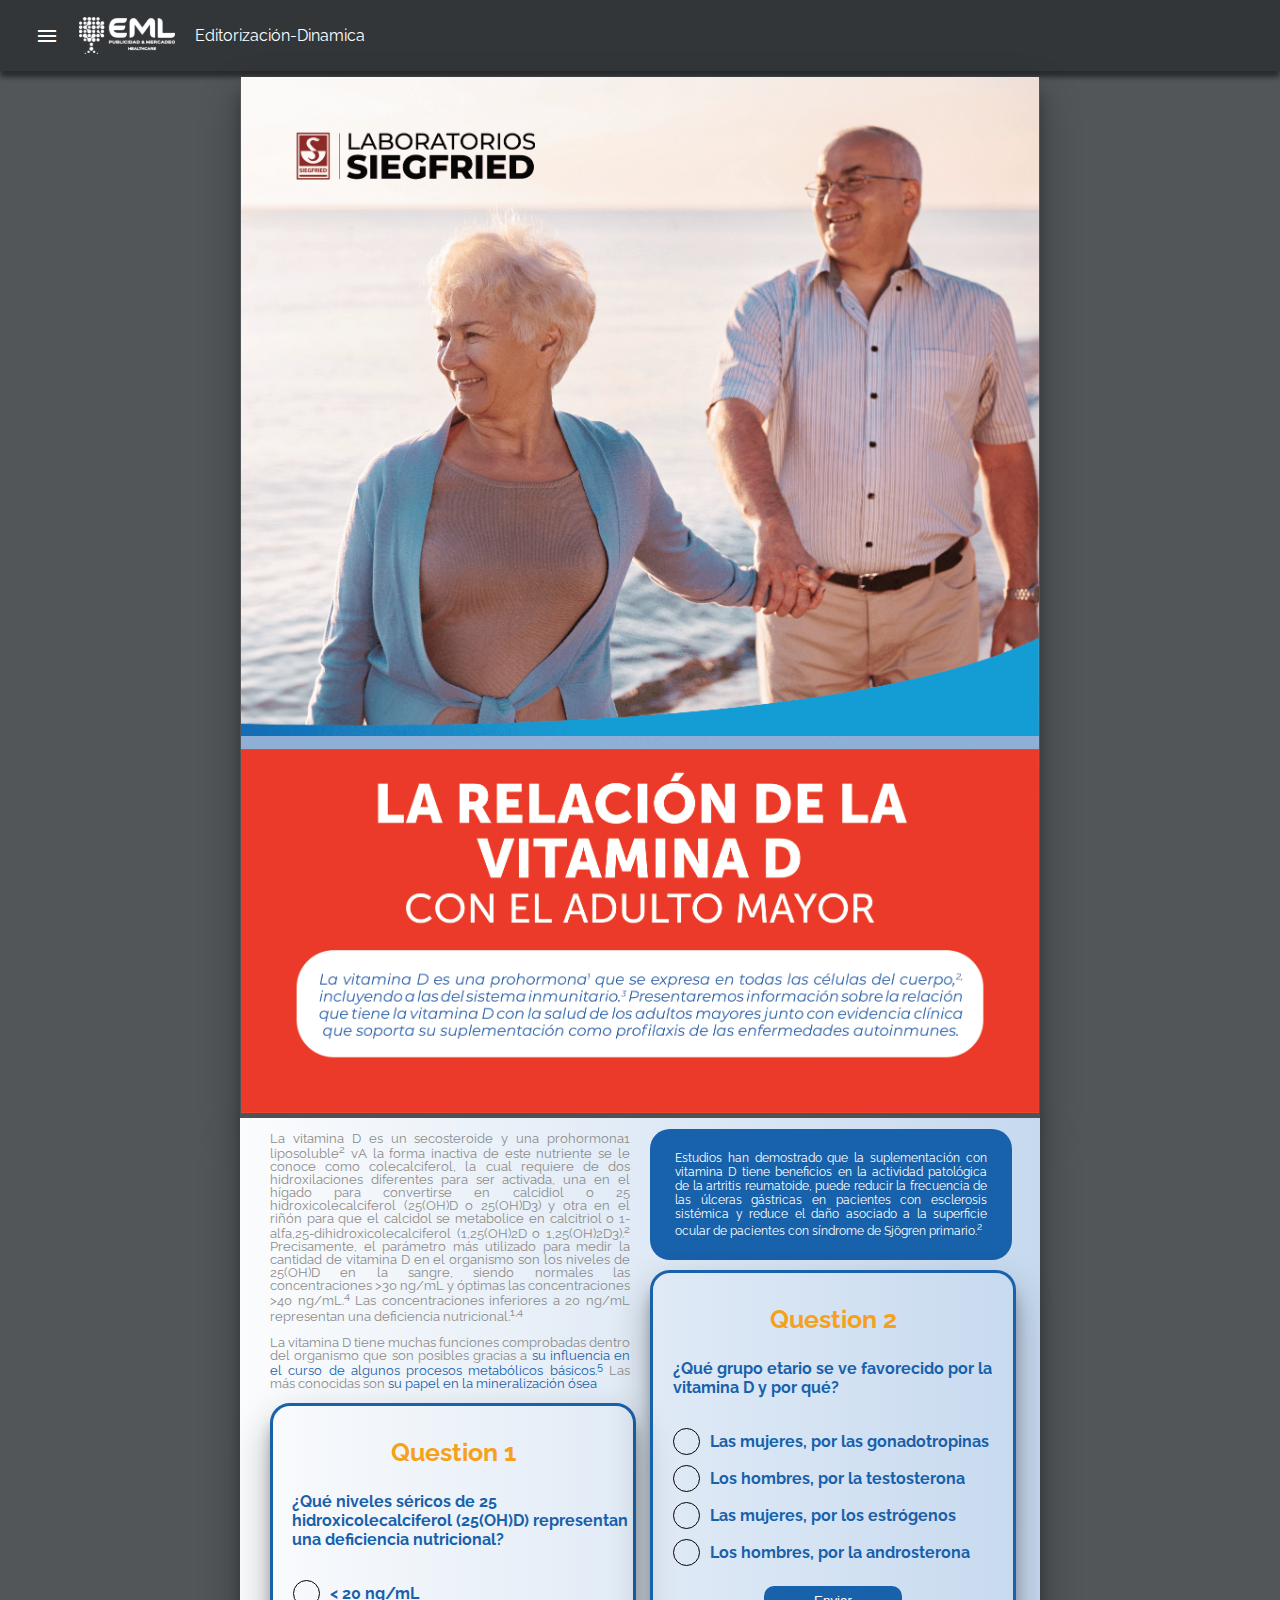
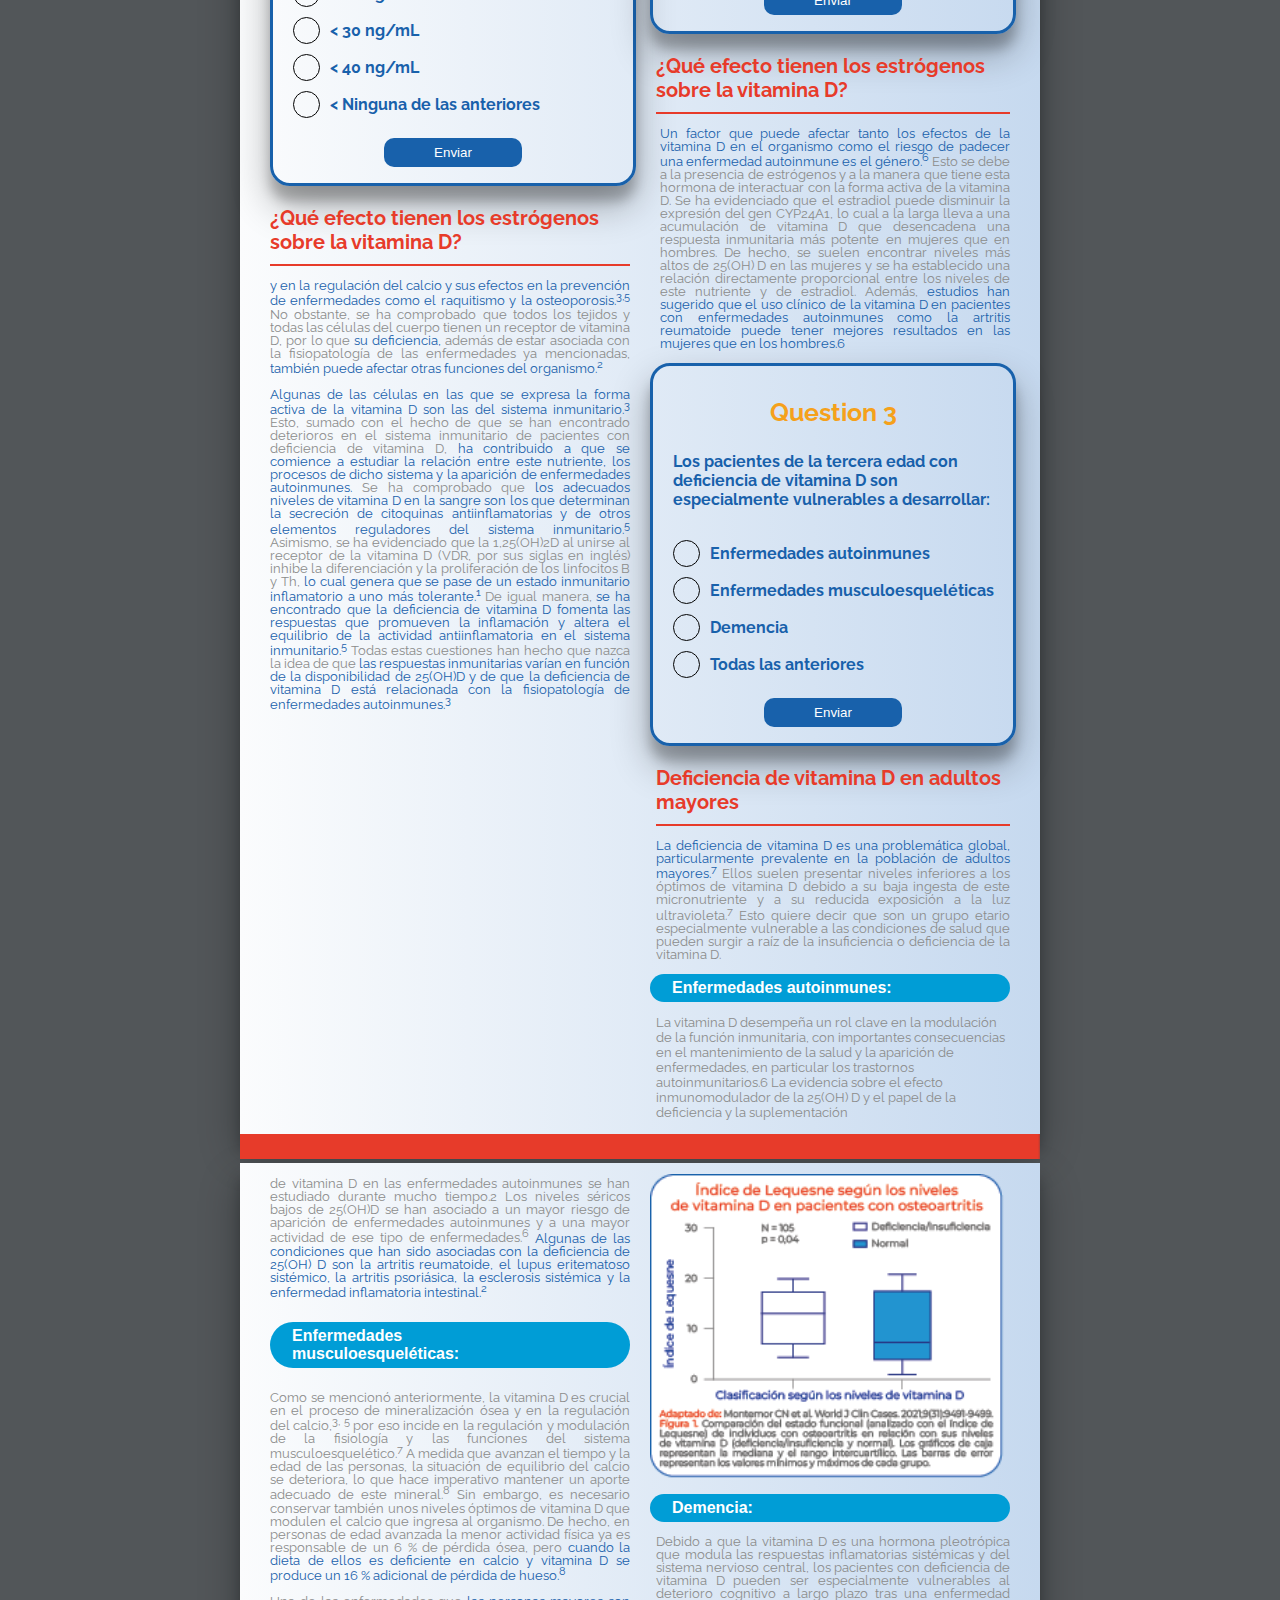
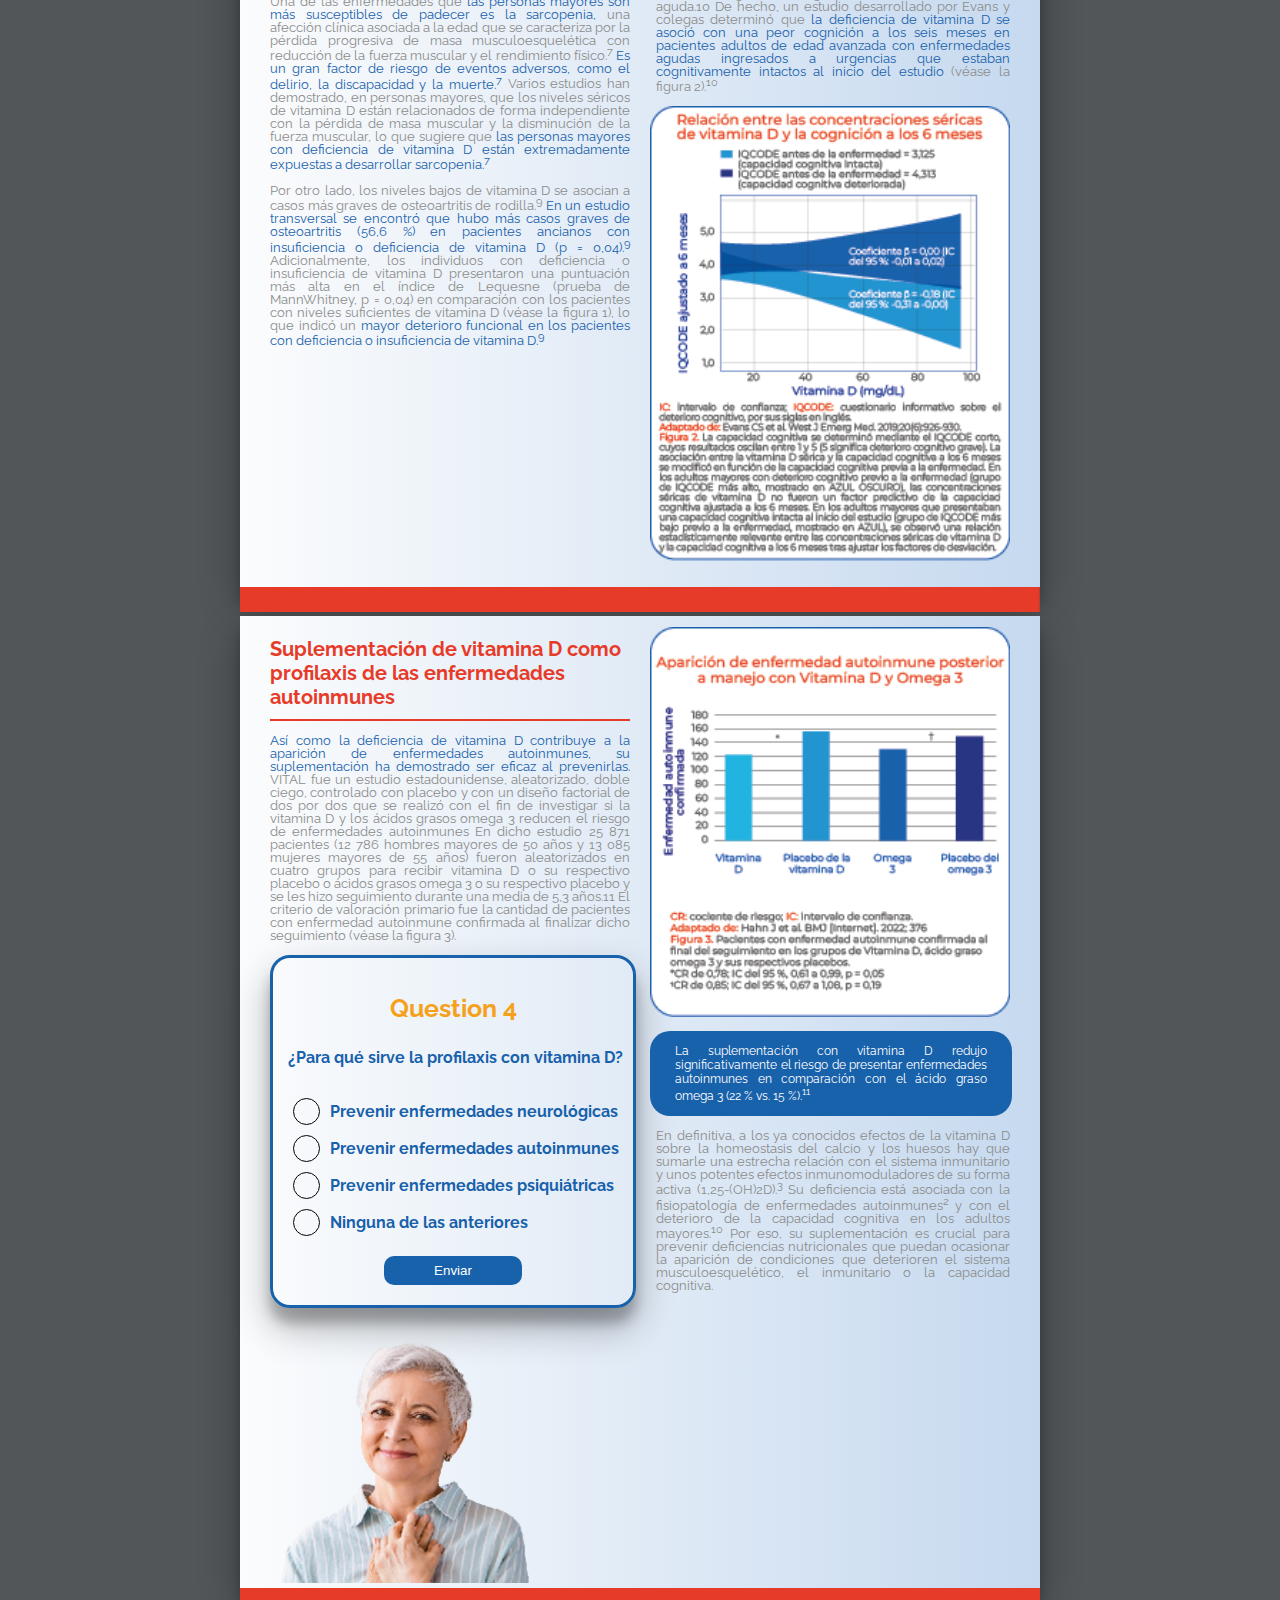
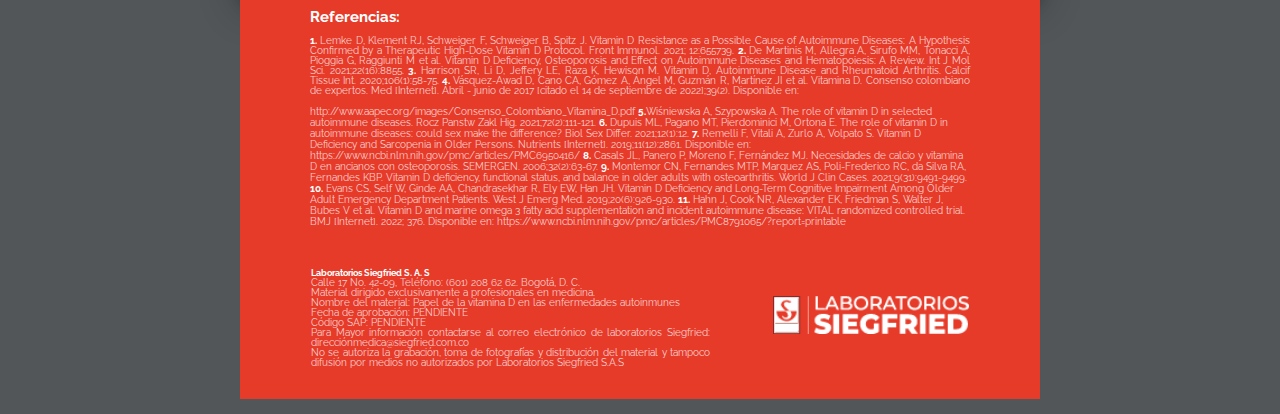
==== commit 473d7e93: "firts imagen" ====
--- a/index.html
+++ b/index.html
@@ -34,689 +34,13 @@
       <table class="max-800" style="border: none; box-shadow: 0 19px 38px rgba(0,0,0,0.30), 0 15px 12px rgba(0,0,0,0.22);">
         <tbody>
           <tr>
-            <td style="border: none; background: #e73b2a">
+            <td style="border: none;">
               <img src="./Assets/header.png" class="header-img-2" alt="Title" style="width: 100%" />
             </td>
           </tr>
         </tbody>
       </table>
       <!-- header -->
-
-      <!-- title -->
-      <div class="elemento" style="width: 100%">
-        <svg
-          id="Capa_2"
-          data-name="Capa 2"
-          xmlns="http://www.w3.org/2000/svg"
-          xmlns:xlink="http://www.w3.org/1999/xlink"
-          viewBox="0 0 891.96 294.8"
-        >
-          <defs>
-            <style>
-              .cls-1 {
-                letter-spacing: -0.02em;
-              }
-
-              .cls-2 {
-                letter-spacing: -0.05em;
-              }
-
-              .cls-3 {
-                letter-spacing: 0em;
-              }
-
-              .cls-4 {
-                letter-spacing: -0.05em;
-              }
-
-              .cls-5 {
-                clip-path: url(#clippath);
-              }
-
-              .cls-6 {
-                fill: none;
-              }
-
-              .cls-6,
-              .cls-7,
-              .cls-8 {
-                stroke-width: 0px;
-              }
-
-              .cls-9 {
-                letter-spacing: 0em;
-              }
-
-              .cls-10 {
-                letter-spacing: 0em;
-              }
-
-              .cls-11 {
-                letter-spacing: 0em;
-              }
-
-              .cls-12 {
-                letter-spacing: 0em;
-              }
-
-              .cls-13 {
-                letter-spacing: -0.06em;
-              }
-
-              .cls-14 {
-                letter-spacing: -0.06em;
-              }
-
-              .cls-15 {
-                letter-spacing: 0em;
-              }
-
-              .cls-16 {
-                letter-spacing: 0em;
-              }
-
-              .cls-17 {
-                letter-spacing: 0.01em;
-              }
-
-              .cls-18 {
-                letter-spacing: 0em;
-              }
-
-              .cls-19 {
-                letter-spacing: -0.03em;
-              }
-
-              .cls-20 {
-                letter-spacing: 0em;
-              }
-
-              .cls-21 {
-                font-family: MuseoSans-500, "Museo Sans";
-                font-size: 31px;
-              }
-
-              .cls-21,
-              .cls-22,
-              .cls-7 {
-                fill: #fff;
-              }
-
-              .cls-23 {
-                letter-spacing: 0em;
-              }
-
-              .cls-22 {
-                font-family: MuseoSans-900, "Museo Sans";
-                font-size: 42px;
-              }
-
-              .cls-24 {
-                clip-path: url(#clippath-1);
-              }
-
-              .cls-25 {
-                letter-spacing: -0.02em;
-              }
-
-              .cls-26 {
-                letter-spacing: -0.02em;
-              }
-
-              .cls-27 {
-                letter-spacing: 0em;
-              }
-
-              .cls-28 {
-                letter-spacing: 0em;
-              }
-
-              .cls-29 {
-                letter-spacing: -0.04em;
-              }
-
-              .cls-30 {
-                font-size: 6.7px;
-              }
-
-              .cls-30,
-              .cls-31 {
-                fill: #1861ab;
-                font-family: Montserrat-Light, Montserrat;
-                font-weight: 300;
-              }
-
-              .cls-32 {
-                letter-spacing: 0.02em;
-              }
-
-              .cls-33 {
-                letter-spacing: 0.02em;
-              }
-
-              .cls-34 {
-                letter-spacing: -0.01em;
-              }
-
-              .cls-35 {
-                letter-spacing: -0.01em;
-              }
-
-              .cls-36 {
-                letter-spacing: -0.02em;
-              }
-
-              .cls-37 {
-                letter-spacing: -0.02em;
-              }
-
-              .cls-38 {
-                letter-spacing: -0.02em;
-              }
-
-              .cls-39 {
-                letter-spacing: -0.02em;
-              }
-
-              .cls-40 {
-                letter-spacing: 0.02em;
-              }
-
-              .cls-41 {
-                letter-spacing: 0em;
-              }
-
-              .cls-42 {
-                letter-spacing: 0em;
-              }
-
-              .cls-43 {
-                letter-spacing: -0.01em;
-              }
-
-              .cls-44 {
-                letter-spacing: 0em;
-              }
-
-              .cls-45 {
-                letter-spacing: 0.15em;
-              }
-
-              .cls-46 {
-                letter-spacing: 0.15em;
-              }
-
-              .cls-47 {
-                letter-spacing: 0.15em;
-              }
-
-              .cls-48 {
-                letter-spacing: 0em;
-              }
-
-              .cls-49 {
-                letter-spacing: 0em;
-              }
-
-              .cls-50 {
-                letter-spacing: 0em;
-              }
-
-              .cls-51 {
-                letter-spacing: -0.01em;
-              }
-
-              .cls-52 {
-                letter-spacing: 0em;
-              }
-
-              .cls-31 {
-                font-size: 11.5px;
-              }
-
-              .cls-53 {
-                letter-spacing: 0.03em;
-              }
-
-              .cls-54 {
-                letter-spacing: 0em;
-              }
-
-              .cls-55 {
-                letter-spacing: -0.01em;
-              }
-
-              .cls-56 {
-                letter-spacing: 0.01em;
-              }
-
-              .cls-57 {
-                letter-spacing: 0.03em;
-              }
-
-              .cls-58 {
-                letter-spacing: -0.01em;
-              }
-
-              .cls-8 {
-                fill: #e73b2a;
-              }
-
-              .cls-59 {
-                letter-spacing: -0.01em;
-              }
-
-              .cls-60 {
-                letter-spacing: 0em;
-              }
-            </style>
-            <clipPath id="clippath">
-              <rect class="cls-6" x="48.86" width="637.79" height="294.8" />
-            </clipPath>
-            <clipPath id="clippath-1">
-              <rect
-                class="cls-6"
-                x="133.87"
-                y="37.64"
-                width="627.45"
-                height="219.53"
-              />
-            </clipPath>
-          </defs>
-          <g id="Capa_1-2" data-name="Capa 1">
-            <text class="cls-22" transform="translate(163.31 59.14)">
-              <tspan class="cls-57" x="0" y="0">L</tspan>
-              <tspan class="cls-50" x="24.86" y="0">A</tspan>
-              <tspan class="cls-41" x="62.28" y="0">R</tspan>
-              <tspan class="cls-50" x="90.97" y="0">E</tspan>
-              <tspan class="cls-53" x="115.67" y="0">L</tspan>
-              <tspan class="cls-3" x="140.49" y="0">A</tspan>
-              <tspan class="cls-50" x="168.17" y="0">CIÓN DE</tspan>
-              <tspan class="cls-53" x="354.85" y="0">L</tspan>
-              <tspan x="379.67" y="0">A</tspan>
-            </text>
-            <text class="cls-22" transform="translate(242.86 101.14)">
-              <tspan x="0" y="0">VI</tspan>
-              <tspan class="cls-29" x="42.75" y="0">T</tspan>
-              <tspan class="cls-50" x="67.11" y="0">AMINA D</tspan>
-            </text>
-            <text class="cls-21" transform="translate(187 135.14)">
-              <tspan class="cls-49" x="0" y="0">C</tspan>
-              <tspan x="22.26" y="0">ON EL ADU</tspan>
-              <tspan class="cls-14" x="186.25" y="0">L</tspan>
-              <tspan class="cls-15" x="200.75" y="0">T</tspan>
-              <tspan class="cls-20" x="218.86" y="0">O M</tspan>
-              <tspan class="cls-2" x="279.12" y="0">A</tspan>
-              <tspan class="cls-36" x="297.16" y="0">Y</tspan>
-              <tspan x="314.89" y="0">OR</tspan>
-            </text>
-            <g class="cls-5">
-              <rect
-                class="cls-7"
-                x="104.84"
-                y="156.38"
-                width="524.41"
-                height="81.73"
-                rx="28.35"
-                ry="28.35"
-              />
-            </g>
-            <text class="cls-31" transform="translate(120.91 182.63)">
-              <tspan class="cls-11" x="0" y="0">L</tspan>
-              <tspan x="6.74" y="0">a</tspan>
-              <tspan class="cls-46" x="13.44" y="0"></tspan>
-              <tspan x="18.14" y="0">vitamina</tspan>
-              <tspan class="cls-46" x="68.17" y="0"></tspan>
-              <tspan x="72.86" y="0">D</tspan>
-              <tspan class="cls-46" x="82.36" y="0"></tspan>
-              <tspan x="87.05" y="0">es</tspan>
-              <tspan class="cls-46" x="99.42" y="0"></tspan>
-              <tspan x="104.11" y="0">una</tspan>
-              <tspan class="cls-46" x="126.24" y="0"></tspan>
-              <tspan class="cls-28" x="130.94" y="0">p</tspan>
-              <tspan class="cls-43" x="138.7" y="0">r</tspan>
-              <tspan x="143.07" y="0">o</tspan>
-              <tspan class="cls-60" x="150.2" y="0">h</tspan>
-              <tspan x="157.95" y="0">o</tspan>
-              <tspan class="cls-16" x="165.08" y="0">r</tspan>
-              <tspan x="169.51" y="0">mona</tspan>
-            </text>
-            <text class="cls-30" transform="translate(323.97 178.8)">
-              <tspan x="0" y="0">1</tspan>
-            </text>
-            <text class="cls-31" transform="translate(326.34 182.63)">
-              <tspan class="cls-46" x="0" y="0"></tspan>
-              <tspan x="4.69" y="0">que</tspan>
-              <tspan class="cls-47" x="27.01" y="0"></tspan>
-              <tspan x="31.7" y="0">se</tspan>
-              <tspan class="cls-46" x="44.07" y="0"></tspan>
-              <tspan class="cls-35" x="48.76" y="0">e</tspan>
-              <tspan x="55.46" y="0">xp</tspan>
-              <tspan class="cls-43" x="69.19" y="0">r</tspan>
-              <tspan x="73.56" y="0">esa</tspan>
-              <tspan class="cls-46" x="92.63" y="0"></tspan>
-              <tspan x="97.32" y="0">en</tspan>
-              <tspan class="cls-46" x="111.93" y="0"></tspan>
-              <tspan class="cls-1" x="116.62" y="0">t</tspan>
-              <tspan x="120.98" y="0">odas</tspan>
-              <tspan class="cls-46" x="148.07" y="0"></tspan>
-              <tspan class="cls-18" x="152.76" y="0">las</tspan>
-              <tspan class="cls-45" x="167.97" y="0"></tspan>
-              <tspan class="cls-23" x="172.66" y="0">c</tspan>
-              <tspan x="178.94" y="0">élulas</tspan>
-              <tspan class="cls-45" x="211.7" y="0"></tspan>
-              <tspan class="cls-44" x="216.39" y="0">del</tspan>
-              <tspan class="cls-46" x="234.02" y="0"></tspan>
-              <tspan x="238.71" y="0">cue</tspan>
-              <tspan class="cls-54" x="259.65" y="0">r</tspan>
-              <tspan x="264.09" y="0">p</tspan>
-              <tspan class="cls-37" x="271.85" y="0">o</tspan>
-              <tspan x="278.8" y="0">,</tspan>
-            </text>
-            <text class="cls-30" transform="translate(607.54 178.8)">
-              <tspan class="cls-17" x="0" y="0">2</tspan>
-              <tspan x="3.84" y="0">,</tspan>
-            </text>
-            <text class="cls-31" transform="translate(120.91 195.63)">
-              <tspan x="0" y="0">i</tspan>
-              <tspan class="cls-60" x="3" y="0">n</tspan>
-              <tspan class="cls-12" x="10.75" y="0">c</tspan>
-              <tspan class="cls-42" x="17.03" y="0">lu</tspan>
-              <tspan class="cls-55" x="27.73" y="0">y</tspan>
-              <tspan x="33.63" y="0">e</tspan>
-              <tspan class="cls-60" x="40.49" y="0">n</tspan>
-              <tspan x="48.24" y="0">do a las del sis</tspan>
-              <tspan class="cls-25" x="128.49" y="0">t</tspan>
-              <tspan class="cls-28" x="132.86" y="0">ema inmunita</tspan>
-              <tspan class="cls-16" x="214.31" y="0">r</tspan>
-              <tspan x="218.74" y="0">i</tspan>
-              <tspan class="cls-38" x="221.74" y="0">o</tspan>
-              <tspan x="228.68" y="0">.</tspan>
-            </text>
-            <text class="cls-30" transform="translate(351.91 191.8)">
-              <tspan x="0" y="0">3</tspan>
-            </text>
-            <text class="cls-31" transform="translate(355.65 195.63)">
-              <tspan x="0" y="0"></tspan>
-              <tspan class="cls-19" x="2.96" y="0">P</tspan>
-              <tspan class="cls-35" x="10.89" y="0">r</tspan>
-              <tspan x="15.26" y="0">esenta</tspan>
-              <tspan class="cls-43" x="53.51" y="0">r</tspan>
-              <tspan x="57.88" y="0">e</tspan>
-              <tspan class="cls-60" x="64.74" y="0">m</tspan>
-              <tspan x="76.99" y="0">os in</tspan>
-              <tspan class="cls-52" x="103.31" y="0">f</tspan>
-              <tspan x="106.99" y="0">o</tspan>
-              <tspan class="cls-54" x="114.12" y="0">r</tspan>
-              <tspan x="118.56" y="0">mación sob</tspan>
-              <tspan class="cls-43" x="185.1" y="0">r</tspan>
-              <tspan x="189.47" y="0">e la</tspan>
-              <tspan class="cls-59" x="211.95" y="0">r</tspan>
-              <tspan x="216.33" y="0">elación</tspan>
-            </text>
-            <text class="cls-31" transform="translate(120.9 208.62)">
-              <tspan x="0" y="0">que</tspan>
-              <tspan class="cls-33" x="22.32" y="0"></tspan>
-              <tspan class="cls-42" x="25.47" y="0">tie</tspan>
-              <tspan class="cls-60" x="39.92" y="0">n</tspan>
-              <tspan x="47.67" y="0">e</tspan>
-              <tspan class="cls-33" x="54.53" y="0"></tspan>
-              <tspan x="57.68" y="0">la</tspan>
-              <tspan class="cls-33" x="67.39" y="0"></tspan>
-              <tspan class="cls-28" x="70.54" y="0">vitamina</tspan>
-              <tspan class="cls-32" x="120.58" y="0"></tspan>
-              <tspan x="123.73" y="0">D</tspan>
-              <tspan class="cls-33" x="133.22" y="0"></tspan>
-              <tspan class="cls-48" x="136.38" y="0">c</tspan>
-              <tspan x="142.67" y="0">on</tspan>
-              <tspan class="cls-33" x="157.54" y="0"></tspan>
-              <tspan x="160.69" y="0">la</tspan>
-              <tspan class="cls-33" x="170.39" y="0"></tspan>
-              <tspan class="cls-42" x="173.54" y="0">salud</tspan>
-              <tspan class="cls-33" x="204.2" y="0"></tspan>
-              <tspan x="207.35" y="0">de</tspan>
-              <tspan class="cls-33" x="221.98" y="0"></tspan>
-              <tspan class="cls-42" x="225.13" y="0">los</tspan>
-              <tspan class="cls-33" x="240.76" y="0"></tspan>
-              <tspan x="243.91" y="0">adu</tspan>
-              <tspan class="cls-9" x="266.07" y="0">l</tspan>
-              <tspan class="cls-25" x="269" y="0">t</tspan>
-              <tspan x="273.37" y="0">os</tspan>
-              <tspan class="cls-33" x="286" y="0"></tspan>
-              <tspan x="289.15" y="0">m</tspan>
-              <tspan class="cls-12" x="301.39" y="0">a</tspan>
-              <tspan class="cls-55" x="307.99" y="0">y</tspan>
-              <tspan x="313.89" y="0">o</tspan>
-              <tspan class="cls-58" x="321.02" y="0">r</tspan>
-              <tspan class="cls-42" x="325.4" y="0">es</tspan>
-              <tspan class="cls-40" x="337.76" y="0"></tspan>
-              <tspan x="340.91" y="0">jun</tspan>
-              <tspan class="cls-1" x="359.4" y="0">t</tspan>
-              <tspan x="363.76" y="0">o</tspan>
-              <tspan class="cls-40" x="370.89" y="0"></tspan>
-              <tspan class="cls-54" x="374.04" y="0">c</tspan>
-              <tspan x="380.33" y="0">on</tspan>
-              <tspan class="cls-40" x="395.2" y="0"></tspan>
-              <tspan class="cls-12" x="398.35" y="0">e</tspan>
-              <tspan x="405.11" y="0">videncia</tspan>
-              <tspan class="cls-40" x="452.64" y="0"></tspan>
-              <tspan class="cls-54" x="455.79" y="0">c</tspan>
-              <tspan x="462.08" y="0">línica</tspan>
-            </text>
-            <text class="cls-31" transform="translate(129.39 221.62)">
-              <tspan x="0" y="0">que sopo</tspan>
-              <tspan class="cls-56" x="52.8" y="0">r</tspan>
-              <tspan class="cls-42" x="57.49" y="0">ta su suplementación</tspan>
-              <tspan class="cls-12" x="184.02" y="0">c</tspan>
-              <tspan x="190.3" y="0">omo p</tspan>
-              <tspan class="cls-35" x="227.51" y="0">r</tspan>
-              <tspan x="231.88" y="0">oﬁlaxis de las en</tspan>
-              <tspan class="cls-48" x="324.18" y="0">f</tspan>
-              <tspan x="327.86" y="0">e</tspan>
-              <tspan class="cls-12" x="334.72" y="0">r</tspan>
-              <tspan class="cls-44" x="339.15" y="0">medades au</tspan>
-              <tspan class="cls-26" x="410.2" y="0">t</tspan>
-              <tspan x="414.57" y="0">oinmu</tspan>
-              <tspan class="cls-60" x="452.37" y="0">n</tspan>
-              <tspan x="460.12" y="0">es.</tspan>
-            </text>
-            <rect class="cls-8" width="891.96" height="294.8" />
-            <text class="cls-22" transform="translate(243.86 77.19)">
-              <tspan class="cls-57" x="0" y="0">L</tspan>
-              <tspan x="24.86" y="0">A</tspan>
-              <tspan class="cls-41" x="62.28" y="0">R</tspan>
-              <tspan class="cls-50" x="90.97" y="0">E</tspan>
-              <tspan class="cls-53" x="115.67" y="0">L</tspan>
-              <tspan class="cls-3" x="140.49" y="0">A</tspan>
-              <tspan class="cls-50" x="168.17" y="0">CIÓN DE</tspan>
-              <tspan class="cls-53" x="354.85" y="0">L</tspan>
-              <tspan x="379.67" y="0">A</tspan>
-            </text>
-            <text class="cls-22" transform="translate(323.4 119.19)">
-              <tspan x="0" y="0">VI</tspan>
-              <tspan class="cls-29" x="42.75" y="0">T</tspan>
-              <tspan class="cls-50" x="67.11" y="0">AMINA D</tspan>
-            </text>
-            <text class="cls-21" transform="translate(267.55 153.19)">
-              <tspan class="cls-49" x="0" y="0">C</tspan>
-              <tspan x="22.26" y="0">ON EL ADU</tspan>
-              <tspan class="cls-13" x="186.25" y="0">L</tspan>
-              <tspan class="cls-10" x="200.75" y="0">T</tspan>
-              <tspan class="cls-20" x="218.86" y="0">O M</tspan>
-              <tspan class="cls-4" x="279.12" y="0">A</tspan>
-              <tspan class="cls-39" x="297.16" y="0">Y</tspan>
-              <tspan x="314.89" y="0">OR</tspan>
-            </text>
-            <g class="cls-24">
-              <path
-                class="cls-7"
-                d="m213.74,174.43h467.72c15.64,0,28.35,12.7,28.35,28.35v25.04c0,15.65-12.7,28.35-28.35,28.35H213.74c-15.64,0-28.35-12.7-28.35-28.35v-25.04c0-15.64,12.7-28.35,28.35-28.35Z"
-              />
-            </g>
-            <text class="cls-31" transform="translate(201.45 200.68)">
-              <tspan class="cls-11" x="0" y="0">L</tspan>
-              <tspan x="6.74" y="0">a</tspan>
-              <tspan class="cls-46" x="13.44" y="0"></tspan>
-              <tspan x="18.14" y="0">vitamina</tspan>
-              <tspan class="cls-46" x="68.17" y="0"></tspan>
-              <tspan x="72.86" y="0">D</tspan>
-              <tspan class="cls-46" x="82.36" y="0"></tspan>
-              <tspan x="87.05" y="0">es</tspan>
-              <tspan class="cls-46" x="99.42" y="0"></tspan>
-              <tspan x="104.11" y="0">una</tspan>
-              <tspan class="cls-46" x="126.24" y="0"></tspan>
-              <tspan class="cls-28" x="130.94" y="0">p</tspan>
-              <tspan class="cls-43" x="138.7" y="0">r</tspan>
-              <tspan x="143.07" y="0">o</tspan>
-              <tspan class="cls-60" x="150.2" y="0">h</tspan>
-              <tspan x="157.95" y="0">o</tspan>
-              <tspan class="cls-16" x="165.08" y="0">r</tspan>
-              <tspan class="cls-60" x="169.51" y="0">m</tspan>
-              <tspan x="181.75" y="0">ona</tspan>
-            </text>
-            <text class="cls-30" transform="translate(404.51 196.85)">
-              <tspan x="0" y="0">1</tspan>
-            </text>
-            <text class="cls-31" transform="translate(406.88 200.68)">
-              <tspan class="cls-46" x="0" y="0"></tspan>
-              <tspan x="4.69" y="0">que</tspan>
-              <tspan class="cls-47" x="27.01" y="0"></tspan>
-              <tspan x="31.7" y="0">se</tspan>
-              <tspan class="cls-46" x="44.07" y="0"></tspan>
-              <tspan class="cls-35" x="48.76" y="0">e</tspan>
-              <tspan x="55.46" y="0">xp</tspan>
-              <tspan class="cls-43" x="69.19" y="0">r</tspan>
-              <tspan x="73.56" y="0">esa</tspan>
-              <tspan class="cls-46" x="92.63" y="0"></tspan>
-              <tspan x="97.32" y="0">en</tspan>
-              <tspan class="cls-46" x="111.93" y="0"></tspan>
-              <tspan class="cls-1" x="116.62" y="0">t</tspan>
-              <tspan x="120.98" y="0">odas</tspan>
-              <tspan class="cls-46" x="148.07" y="0"></tspan>
-              <tspan class="cls-18" x="152.76" y="0">las</tspan>
-              <tspan class="cls-45" x="167.97" y="0"></tspan>
-              <tspan class="cls-23" x="172.66" y="0">c</tspan>
-              <tspan x="178.94" y="0">élulas</tspan>
-              <tspan class="cls-45" x="211.7" y="0"></tspan>
-              <tspan class="cls-44" x="216.39" y="0">del</tspan>
-              <tspan class="cls-46" x="234.02" y="0"></tspan>
-              <tspan x="238.71" y="0">cue</tspan>
-              <tspan class="cls-54" x="259.65" y="0">r</tspan>
-              <tspan x="264.09" y="0">p</tspan>
-              <tspan class="cls-37" x="271.85" y="0">o</tspan>
-              <tspan x="278.8" y="0">,</tspan>
-            </text>
-            <text class="cls-30" transform="translate(688.08 196.85)">
-              <tspan class="cls-17" x="0" y="0">2</tspan>
-              <tspan x="3.84" y="0">,</tspan>
-            </text>
-            <text class="cls-31" transform="translate(201.45 213.68)">
-              <tspan x="0" y="0">i</tspan>
-              <tspan class="cls-60" x="3" y="0">n</tspan>
-              <tspan class="cls-12" x="10.75" y="0">c</tspan>
-              <tspan class="cls-42" x="17.03" y="0">lu</tspan>
-              <tspan class="cls-55" x="27.73" y="0">y</tspan>
-              <tspan x="33.63" y="0">e</tspan>
-              <tspan class="cls-60" x="40.49" y="0">n</tspan>
-              <tspan x="48.24" y="0">do a las del sis</tspan>
-              <tspan class="cls-25" x="128.49" y="0">t</tspan>
-              <tspan class="cls-28" x="132.86" y="0">ema inmunita</tspan>
-              <tspan class="cls-16" x="214.31" y="0">r</tspan>
-              <tspan x="218.74" y="0">i</tspan>
-              <tspan class="cls-38" x="221.74" y="0">o</tspan>
-              <tspan x="228.68" y="0">.</tspan>
-            </text>
-            <text class="cls-30" transform="translate(432.46 209.85)">
-              <tspan x="0" y="0">3</tspan>
-            </text>
-            <text class="cls-31" transform="translate(436.2 213.68)">
-              <tspan x="0" y="0"></tspan>
-              <tspan class="cls-19" x="2.96" y="0">P</tspan>
-              <tspan class="cls-35" x="10.89" y="0">r</tspan>
-              <tspan x="15.26" y="0">esenta</tspan>
-              <tspan class="cls-43" x="53.51" y="0">r</tspan>
-              <tspan class="cls-28" x="57.88" y="0">e</tspan>
-              <tspan class="cls-11" x="64.74" y="0">m</tspan>
-              <tspan x="76.99" y="0">os in</tspan>
-              <tspan class="cls-48" x="103.31" y="0">f</tspan>
-              <tspan x="106.99" y="0">o</tspan>
-              <tspan class="cls-48" x="114.12" y="0">r</tspan>
-              <tspan class="cls-44" x="118.56" y="0">mación sob</tspan>
-              <tspan class="cls-51" x="185.1" y="0">r</tspan>
-              <tspan class="cls-18" x="189.47" y="0">e la</tspan>
-              <tspan class="cls-34" x="211.95" y="0">r</tspan>
-              <tspan x="216.33" y="0">elación</tspan>
-            </text>
-            <text class="cls-31" transform="translate(201.45 226.68)">
-              <tspan x="0" y="0">que</tspan>
-              <tspan class="cls-33" x="22.32" y="0"></tspan>
-              <tspan class="cls-42" x="25.47" y="0">tie</tspan>
-              <tspan class="cls-60" x="39.92" y="0">n</tspan>
-              <tspan x="47.67" y="0">e</tspan>
-              <tspan class="cls-33" x="54.53" y="0"></tspan>
-              <tspan x="57.68" y="0">la</tspan>
-              <tspan class="cls-33" x="67.39" y="0"></tspan>
-              <tspan class="cls-28" x="70.54" y="0">vitamina</tspan>
-              <tspan class="cls-33" x="120.58" y="0"></tspan>
-              <tspan class="cls-42" x="123.73" y="0">D</tspan>
-              <tspan class="cls-33" x="133.22" y="0"></tspan>
-              <tspan class="cls-48" x="136.38" y="0">c</tspan>
-              <tspan x="142.67" y="0">on</tspan>
-              <tspan class="cls-33" x="157.54" y="0"></tspan>
-              <tspan x="160.69" y="0">la</tspan>
-              <tspan class="cls-33" x="170.39" y="0"></tspan>
-              <tspan class="cls-42" x="173.54" y="0">salud</tspan>
-              <tspan class="cls-33" x="204.2" y="0"></tspan>
-              <tspan x="207.35" y="0">de</tspan>
-              <tspan class="cls-33" x="221.98" y="0"></tspan>
-              <tspan class="cls-42" x="225.13" y="0">los</tspan>
-              <tspan class="cls-33" x="240.76" y="0"></tspan>
-              <tspan x="243.91" y="0">adu</tspan>
-              <tspan class="cls-9" x="266.07" y="0">l</tspan>
-              <tspan class="cls-25" x="269" y="0">t</tspan>
-              <tspan x="273.37" y="0">os</tspan>
-              <tspan class="cls-33" x="286" y="0"></tspan>
-              <tspan class="cls-28" x="289.15" y="0">m</tspan>
-              <tspan class="cls-27" x="301.39" y="0">a</tspan>
-              <tspan class="cls-55" x="307.99" y="0">y</tspan>
-              <tspan x="313.89" y="0">o</tspan>
-              <tspan class="cls-58" x="321.02" y="0">r</tspan>
-              <tspan x="325.4" y="0">es</tspan>
-              <tspan class="cls-33" x="337.76" y="0"></tspan>
-              <tspan class="cls-18" x="340.91" y="0">jun</tspan>
-              <tspan class="cls-1" x="359.4" y="0">t</tspan>
-              <tspan x="363.76" y="0">o</tspan>
-              <tspan class="cls-33" x="370.89" y="0"></tspan>
-              <tspan class="cls-48" x="374.04" y="0">c</tspan>
-              <tspan x="380.33" y="0">on</tspan>
-              <tspan class="cls-33" x="395.2" y="0"></tspan>
-              <tspan class="cls-12" x="398.35" y="0">e</tspan>
-              <tspan x="405.11" y="0">videncia</tspan>
-              <tspan class="cls-33" x="452.64" y="0"></tspan>
-              <tspan class="cls-48" x="455.79" y="0">c</tspan>
-              <tspan x="462.08" y="0">línica</tspan>
-            </text>
-            <text class="cls-31" transform="translate(209.94 239.67)">
-              <tspan x="0" y="0">que sopo</tspan>
-              <tspan class="cls-56" x="52.8" y="0">r</tspan>
-              <tspan class="cls-42" x="57.49" y="0">ta su suplementación</tspan>
-              <tspan class="cls-12" x="184.02" y="0">c</tspan>
-              <tspan x="190.3" y="0">omo p</tspan>
-              <tspan class="cls-35" x="227.51" y="0">r</tspan>
-              <tspan x="231.88" y="0">oﬁlaxis de las en</tspan>
-              <tspan class="cls-48" x="324.18" y="0">f</tspan>
-              <tspan x="327.86" y="0">e</tspan>
-              <tspan class="cls-12" x="334.72" y="0">r</tspan>
-              <tspan class="cls-44" x="339.15" y="0">medades au</tspan>
-              <tspan class="cls-26" x="410.2" y="0">t</tspan>
-              <tspan x="414.57" y="0">oinmu</tspan>
-              <tspan class="cls-60" x="452.37" y="0">n</tspan>
-              <tspan x="460.12" y="0">es.</tspan>
-            </text>
-          </g>
-        </svg>
-      </div>
-      <!-- title -->
 
       <!-- columnas text -->
       <table style="background: linear-gradient(to right, #fbfcfd, #c6d9ef); box-shadow: 0 19px 38px rgba(0,0,0,0.30), 0 15px 12px rgba(0,0,0,0.22);">
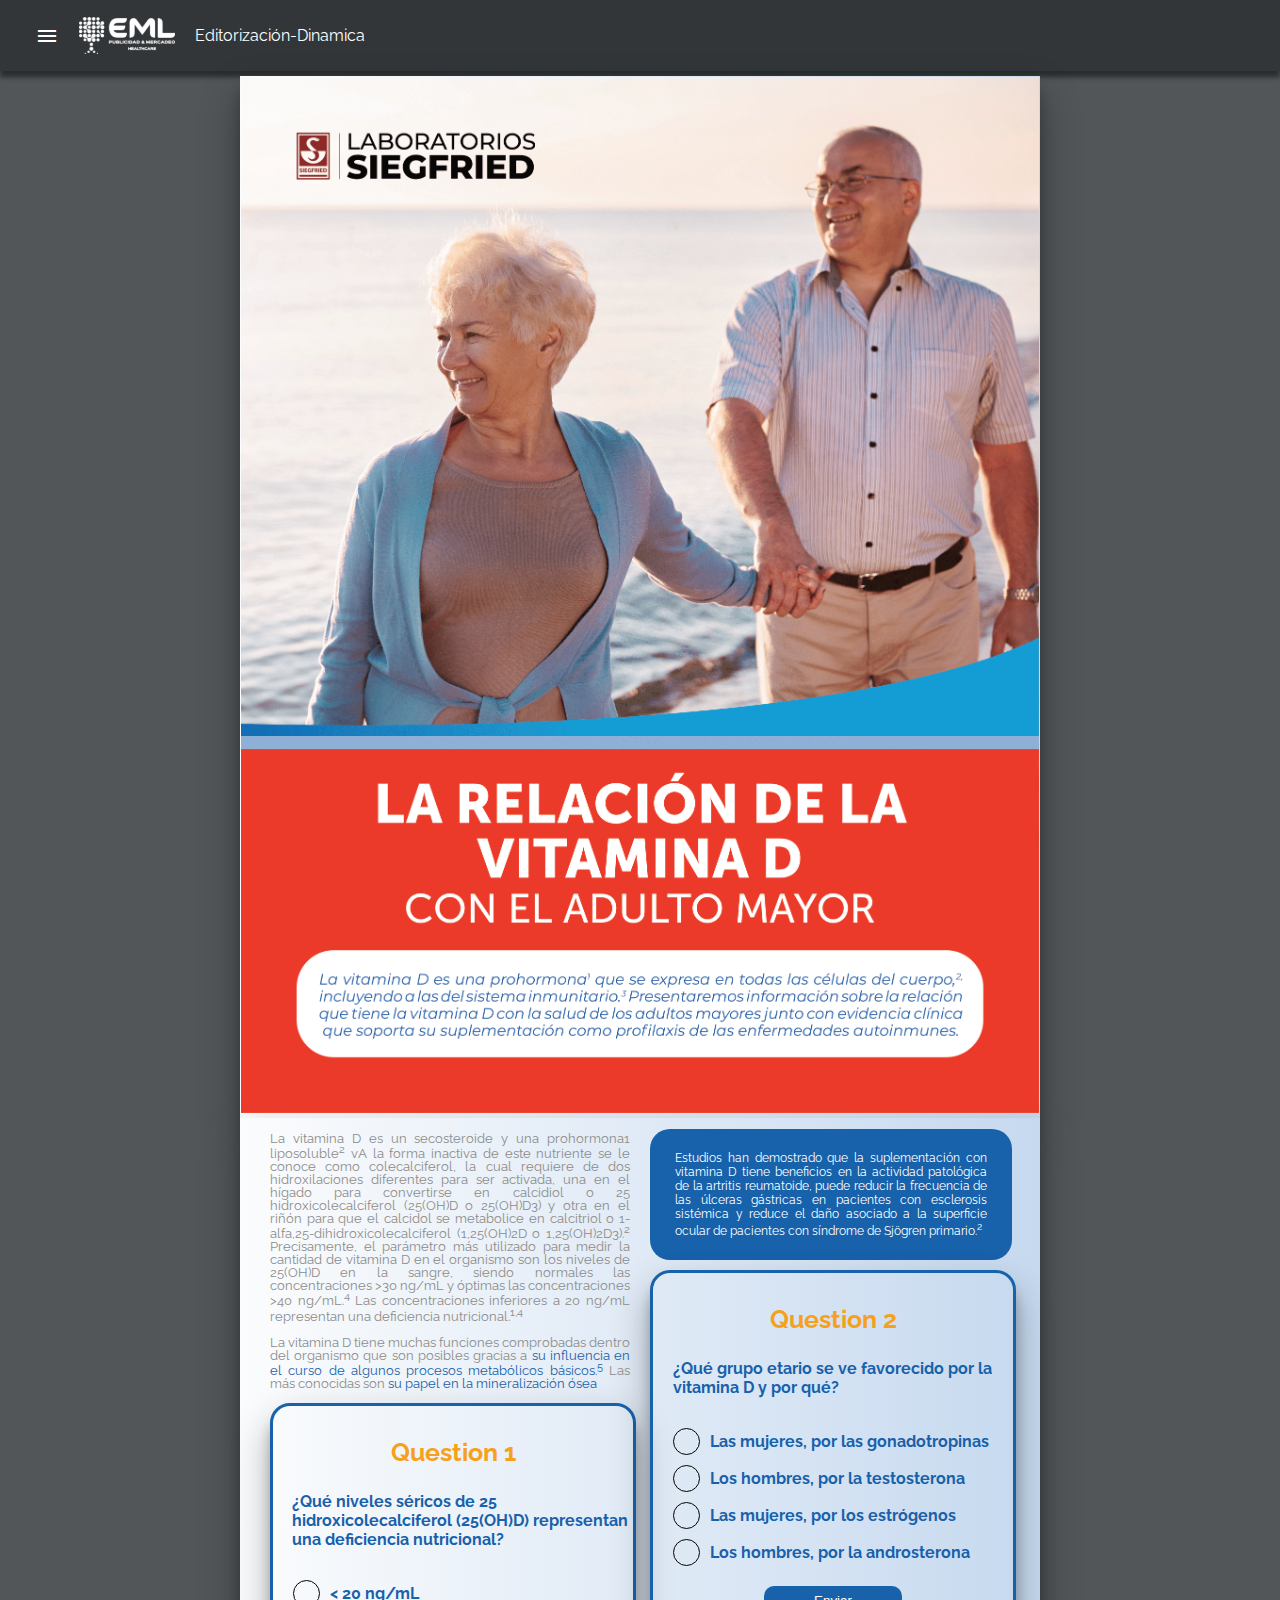
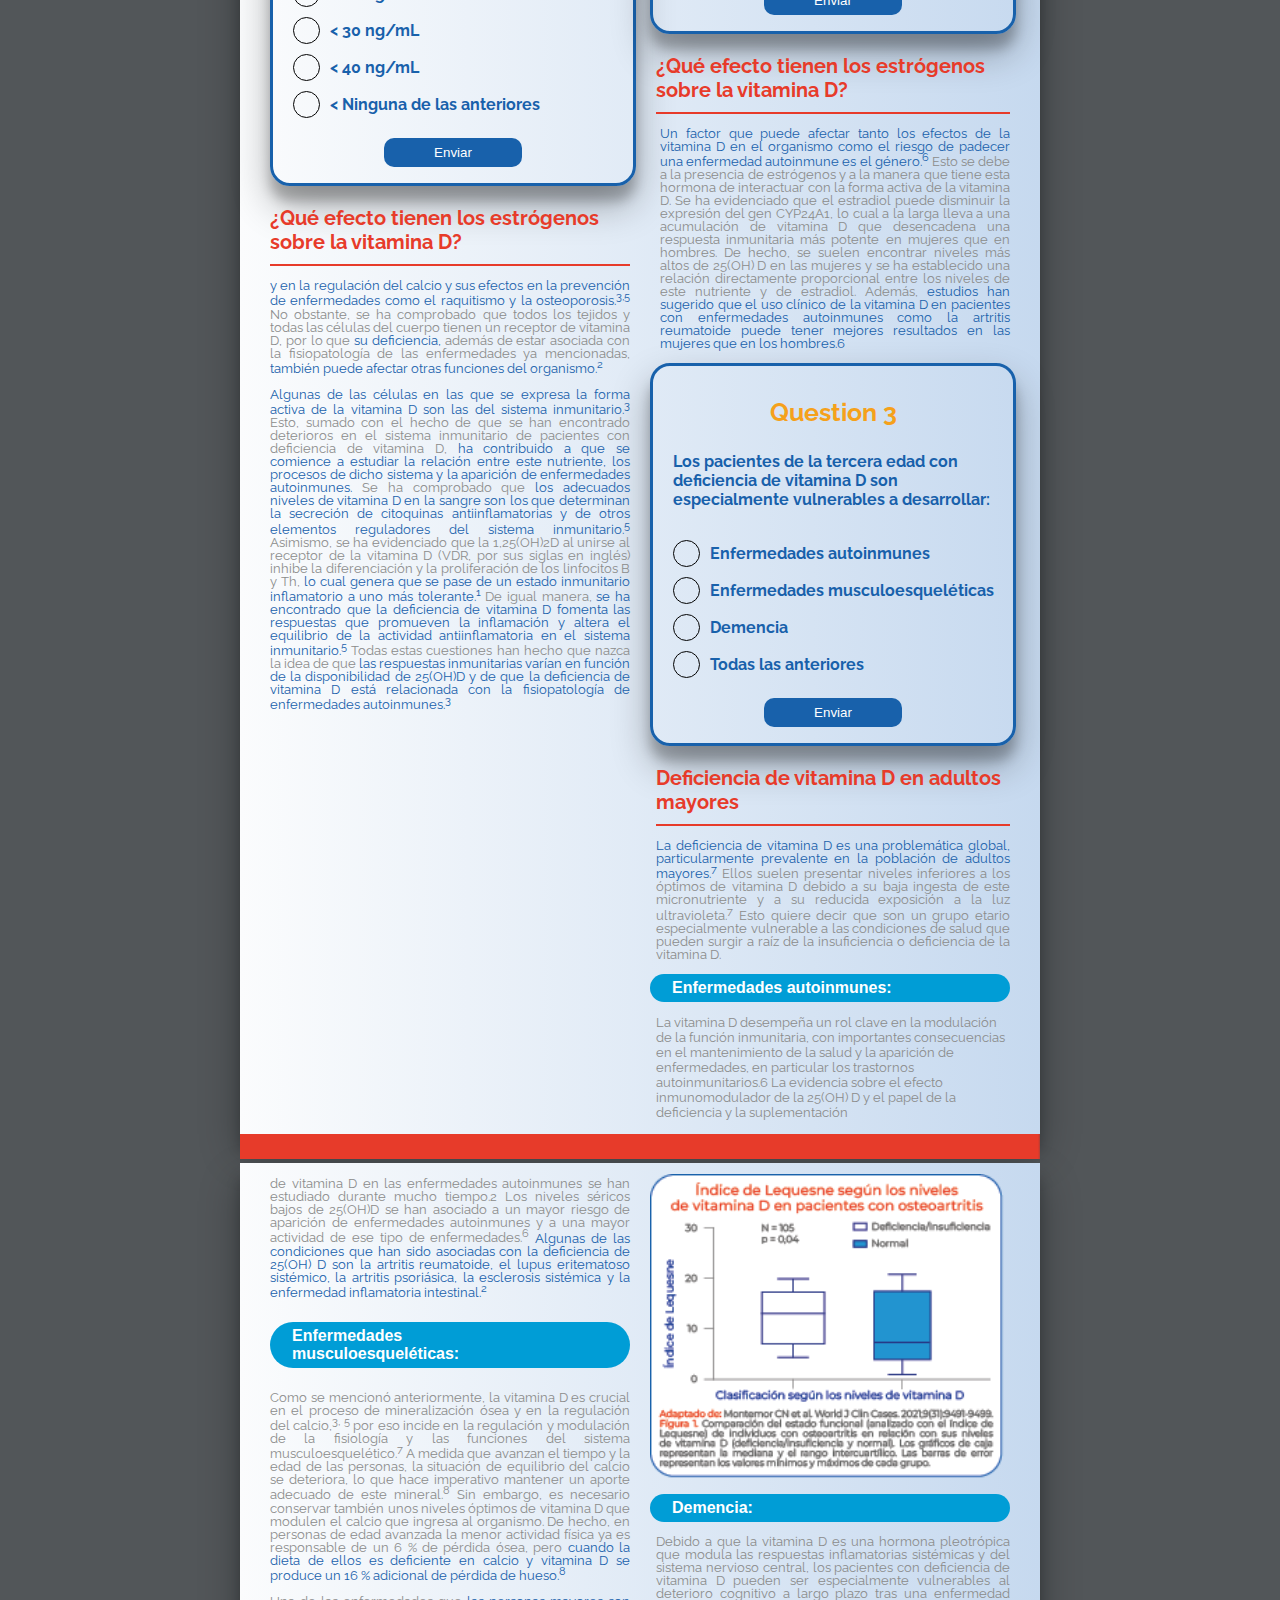
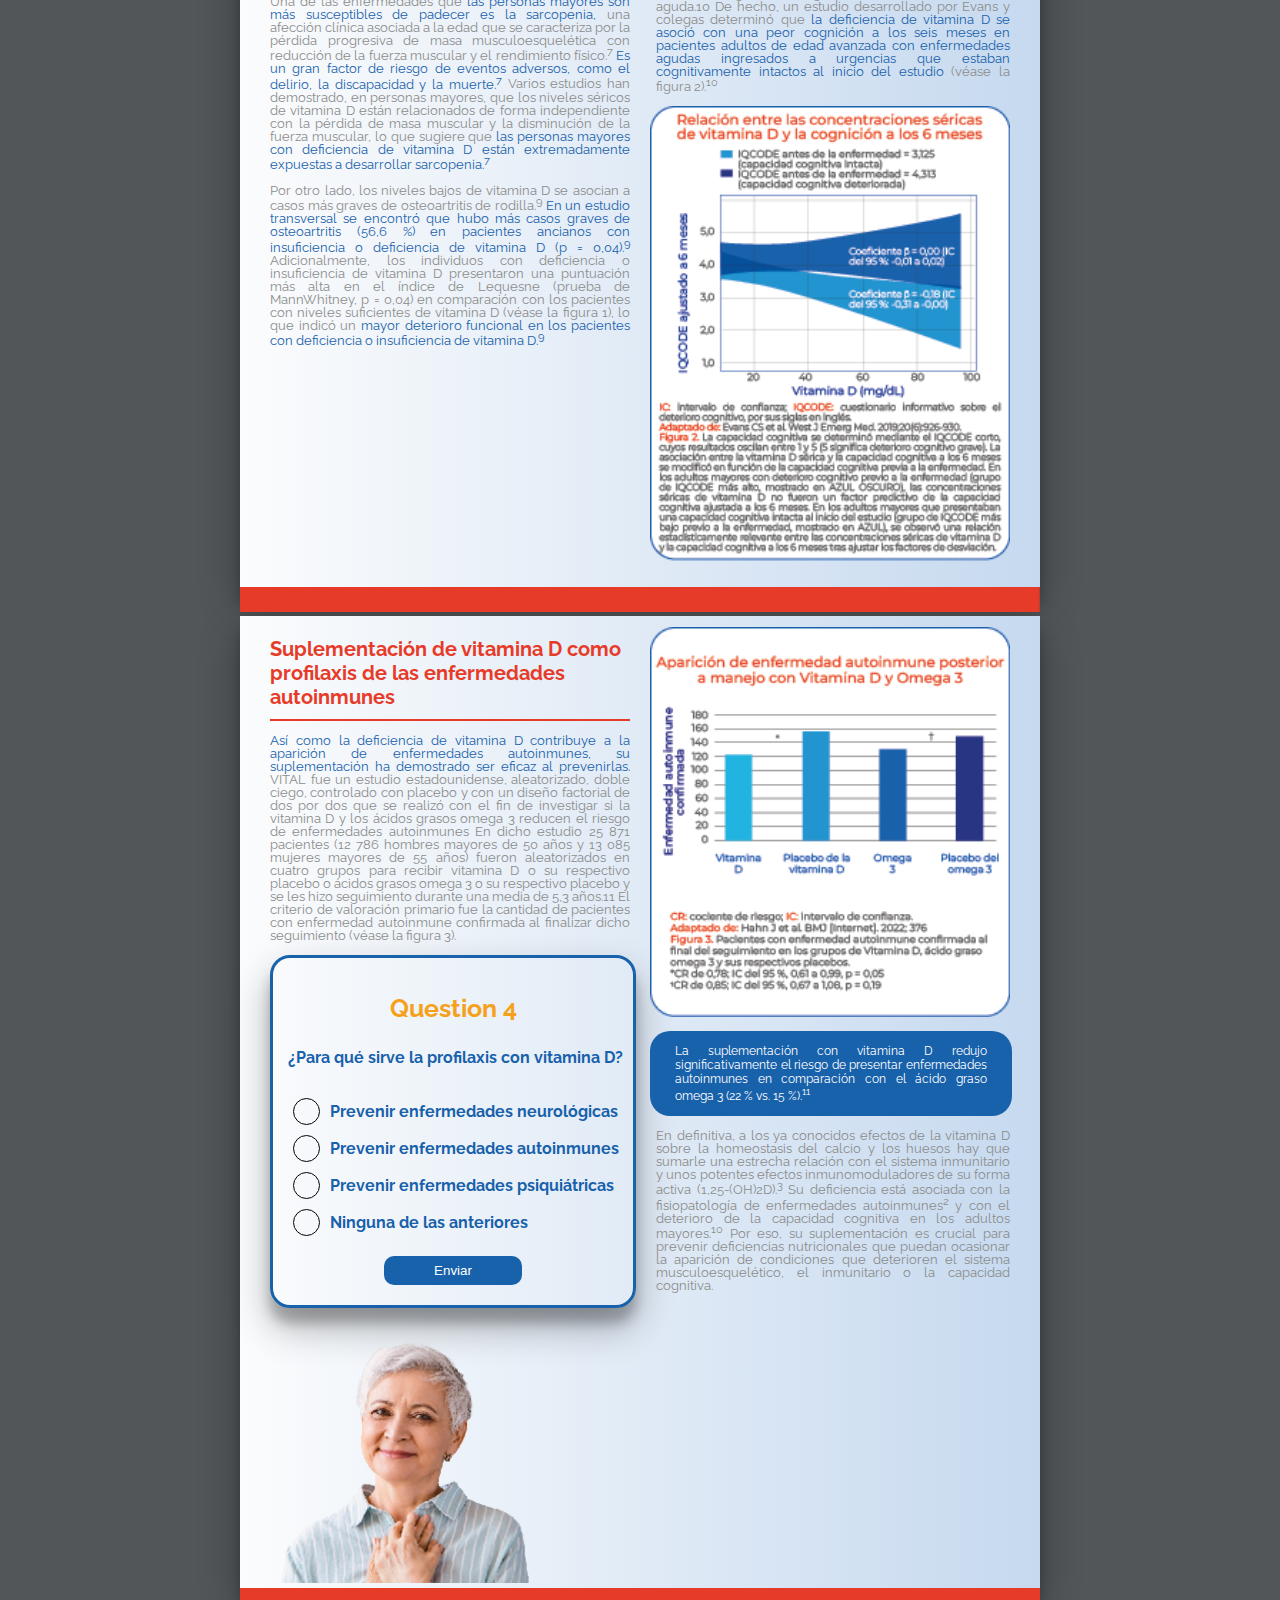
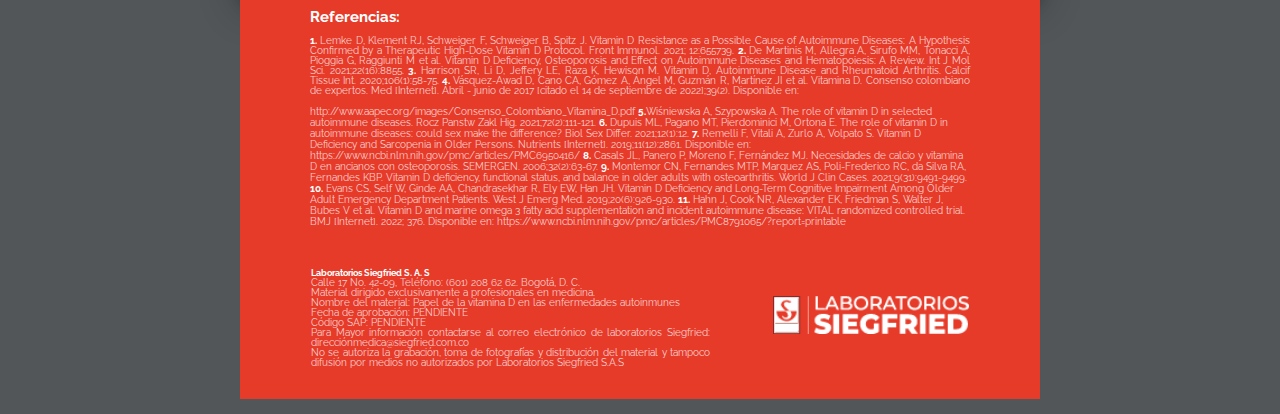
==== commit a747c2a2: "firts background" ====
--- a/index.html
+++ b/index.html
@@ -34,7 +34,7 @@
       <table class="max-800" style="border: none; box-shadow: 0 19px 38px rgba(0,0,0,0.30), 0 15px 12px rgba(0,0,0,0.22);">
         <tbody>
           <tr>
-            <td style="border: none;">
+            <td style="border: none; background: linear-gradient(to right, #fbfcfd, #c6d9ef);">
               <img src="./Assets/header.png" class="header-img-2" alt="Title" style="width: 100%" />
             </td>
           </tr>
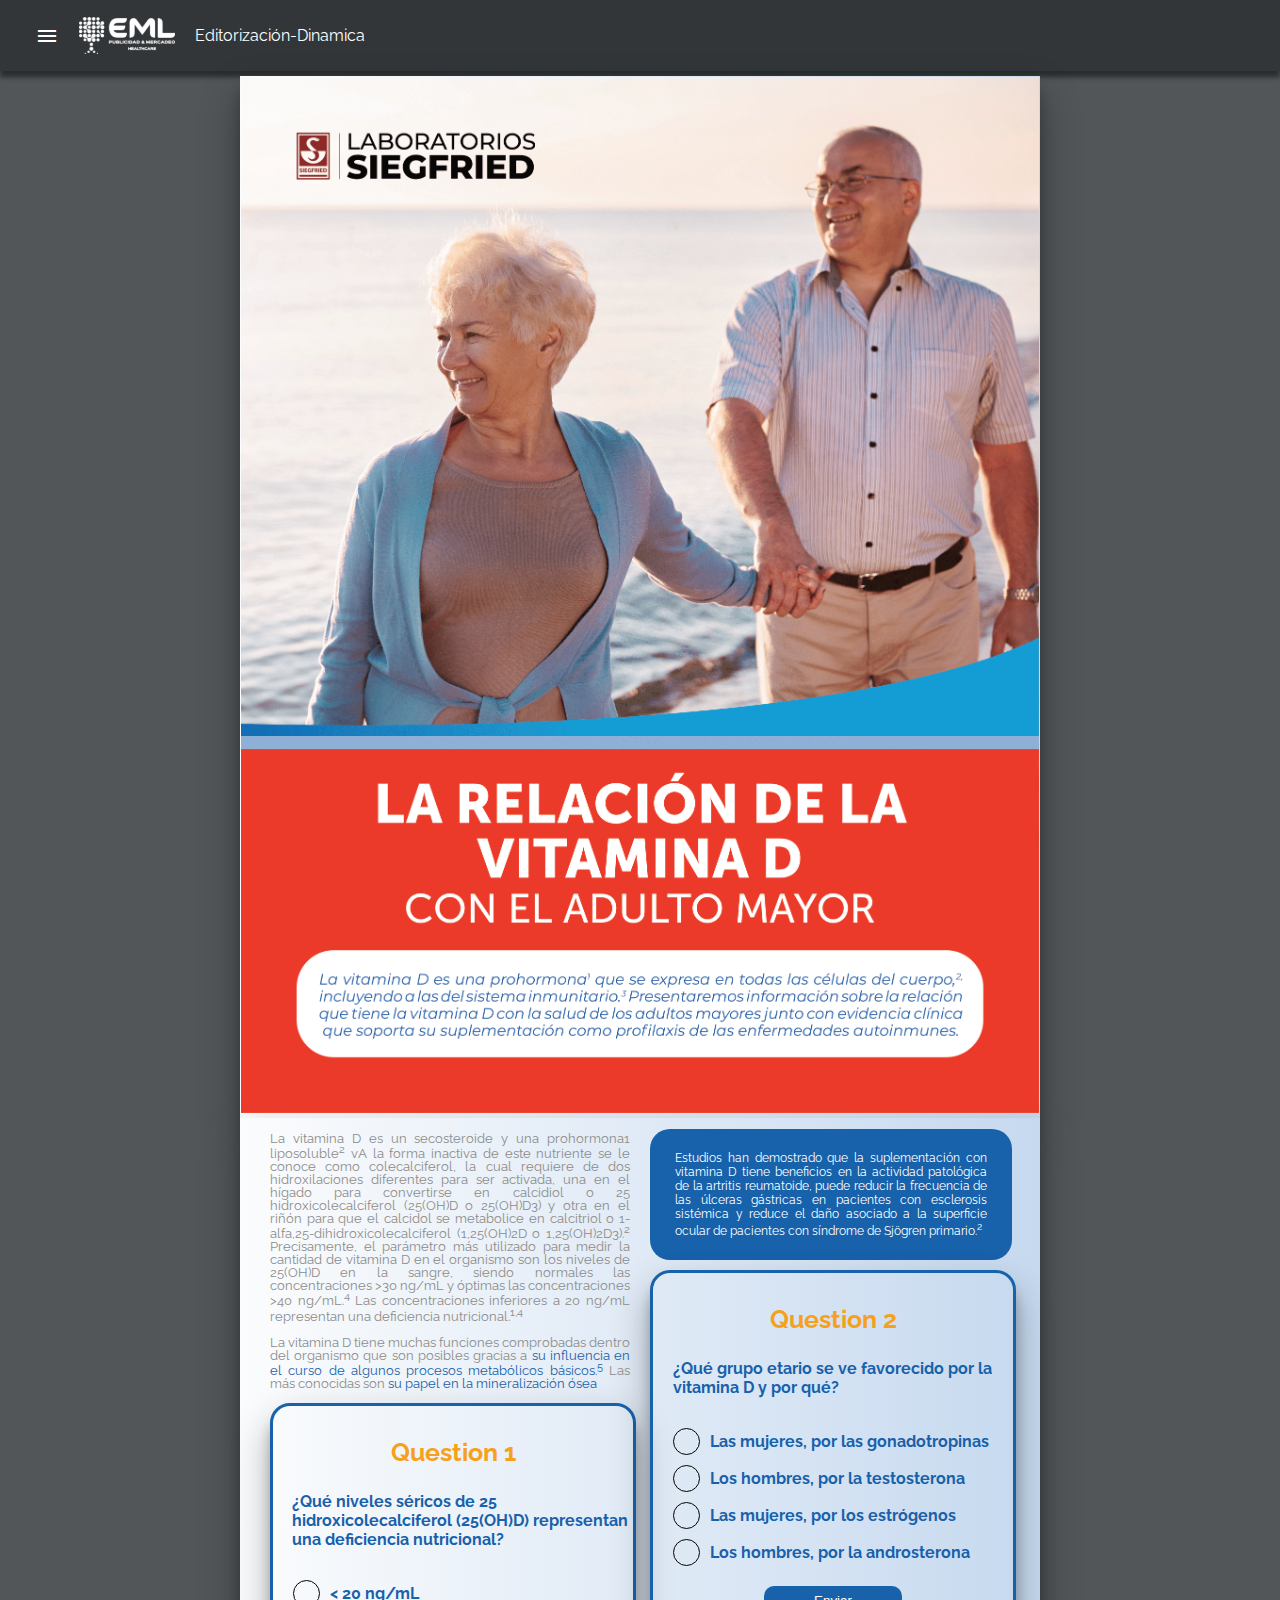
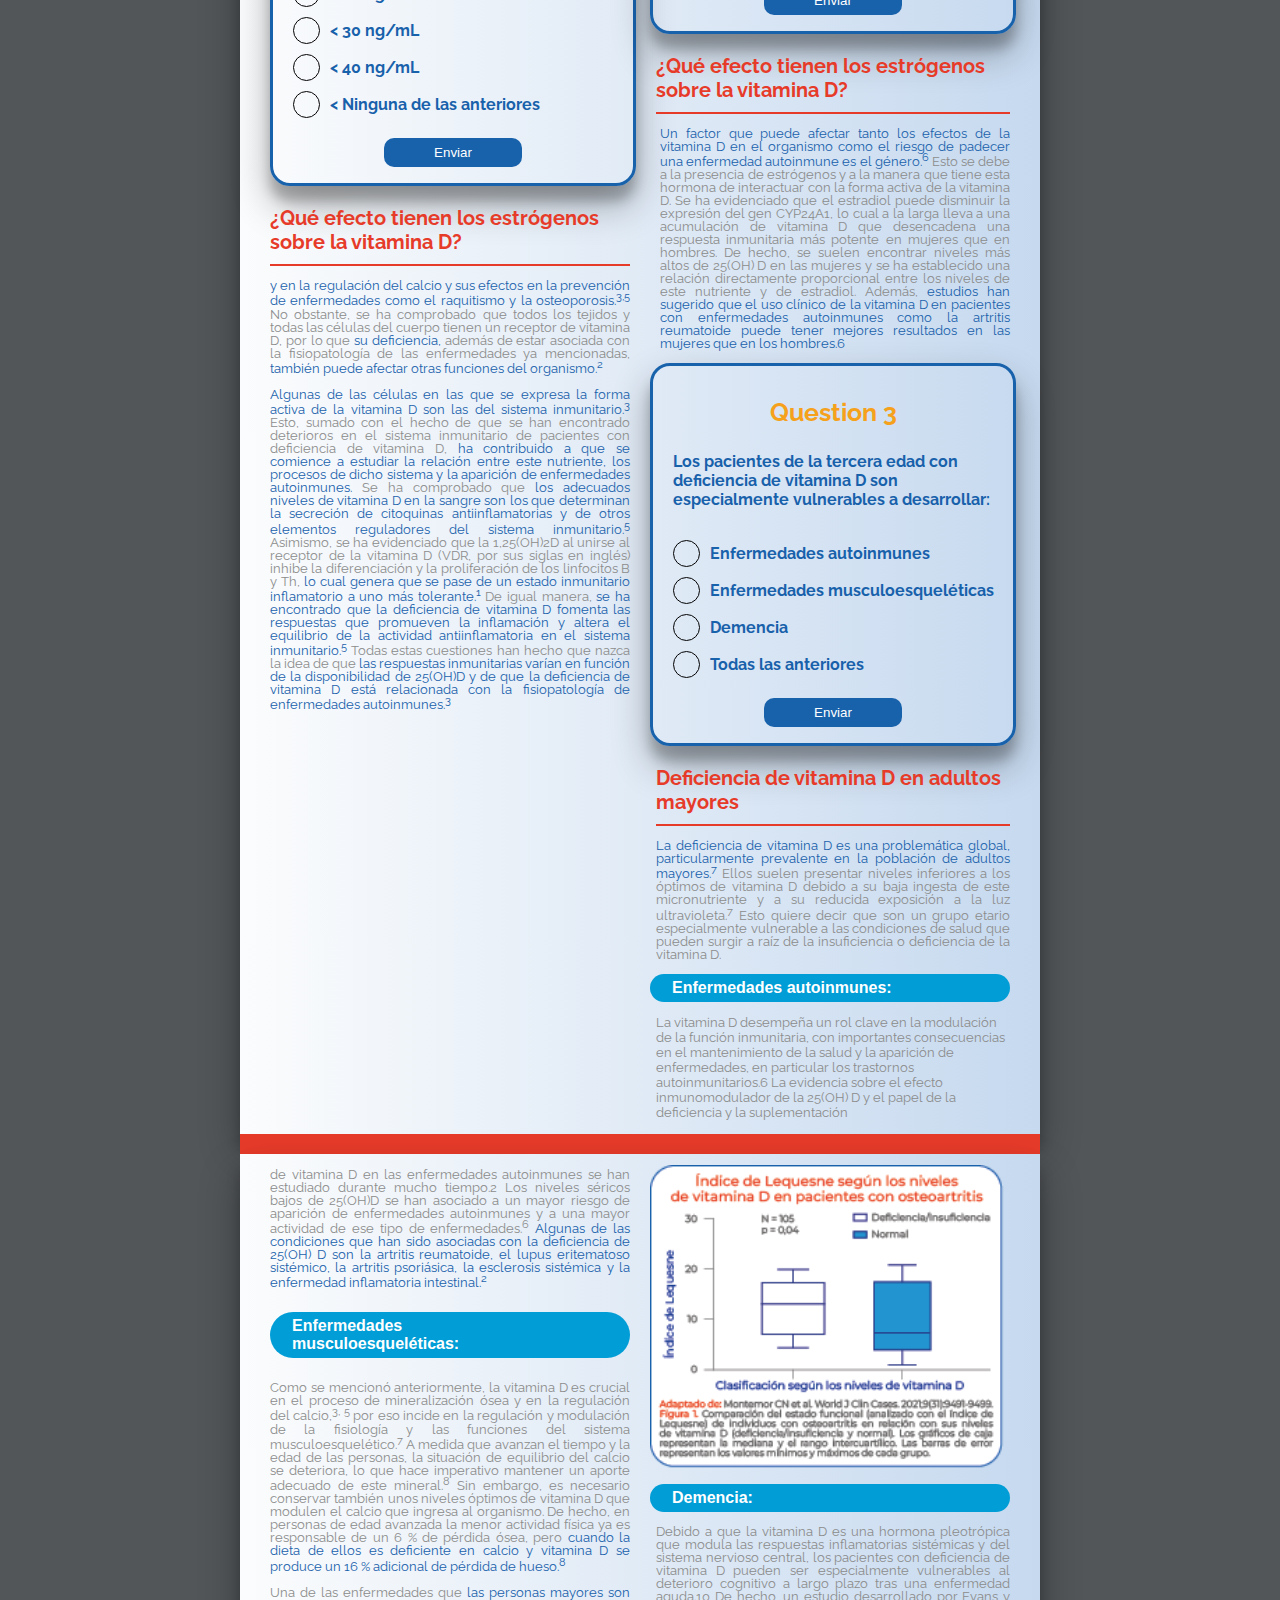
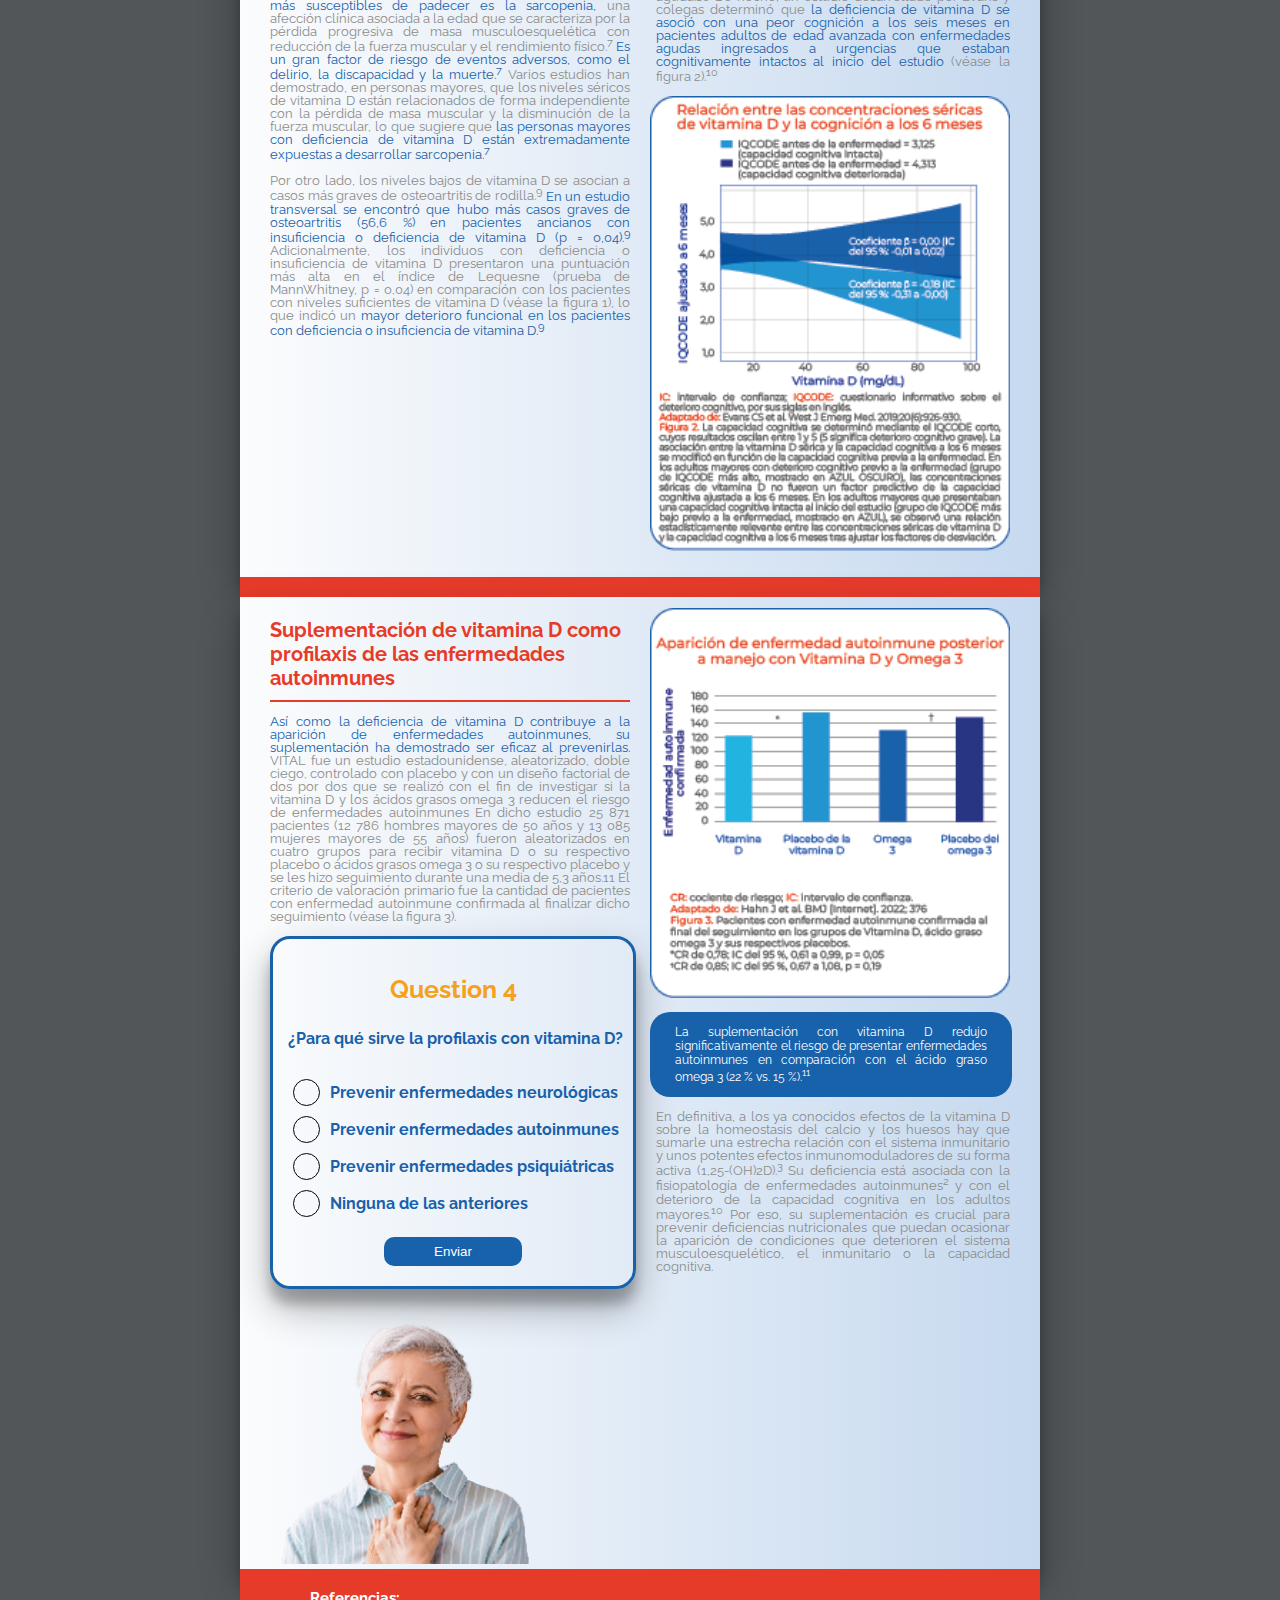
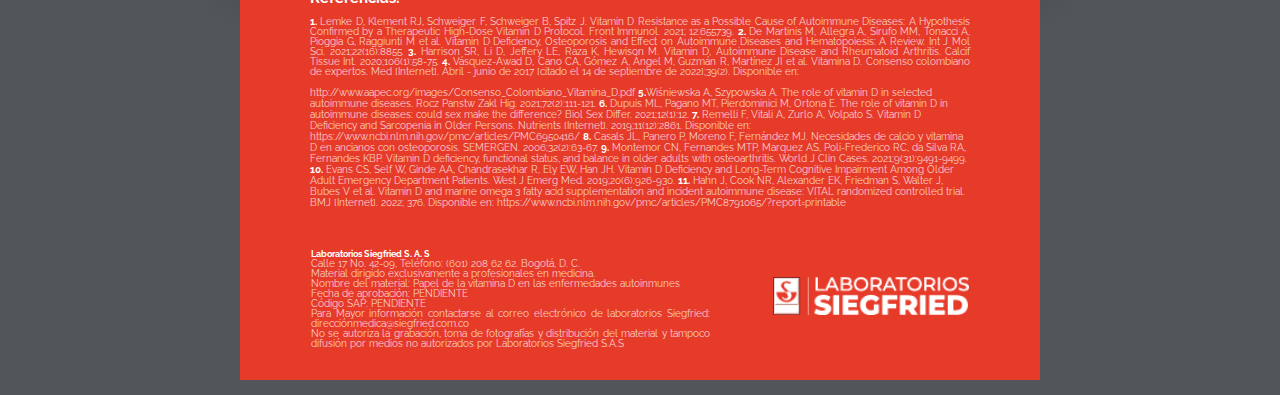
==== commit cdc91eaf: "firts raya" ====
--- a/index.html
+++ b/index.html
@@ -1077,11 +1077,7 @@
       </table>
       <!-- columnas text -->
 
-      <!-- raya 1 -->
-      <div class="">
-        <img src="./Assets/RAYA.png" alt="Title" style="width: 100%" />
-      </div>
-      <!-- raya 1 -->
+      <div style="background-color: #e73b2a; width: 100%; height: 20px;"></div>
 
       <!-- columnas text 2 -->
       <table style="background: linear-gradient(to right, #fbfcfd, #c6d9ef); box-shadow: 0 19px 38px rgba(0,0,0,0.30), 0 15px 12px rgba(0,0,0,0.22);">
@@ -1323,9 +1319,7 @@
       <!-- columnas text 2 -->
 
       <!-- raya 2 -->
-      <div>
-        <img src="./Assets/RAYA.png" alt="Title" style="width: 100%" />
-      </div>
+      <div style="background-color: #e73b2a; width: 100%; height: 20px;"></div>
       <!-- raya 2 -->
 
       <!-- columnas text 3 -->
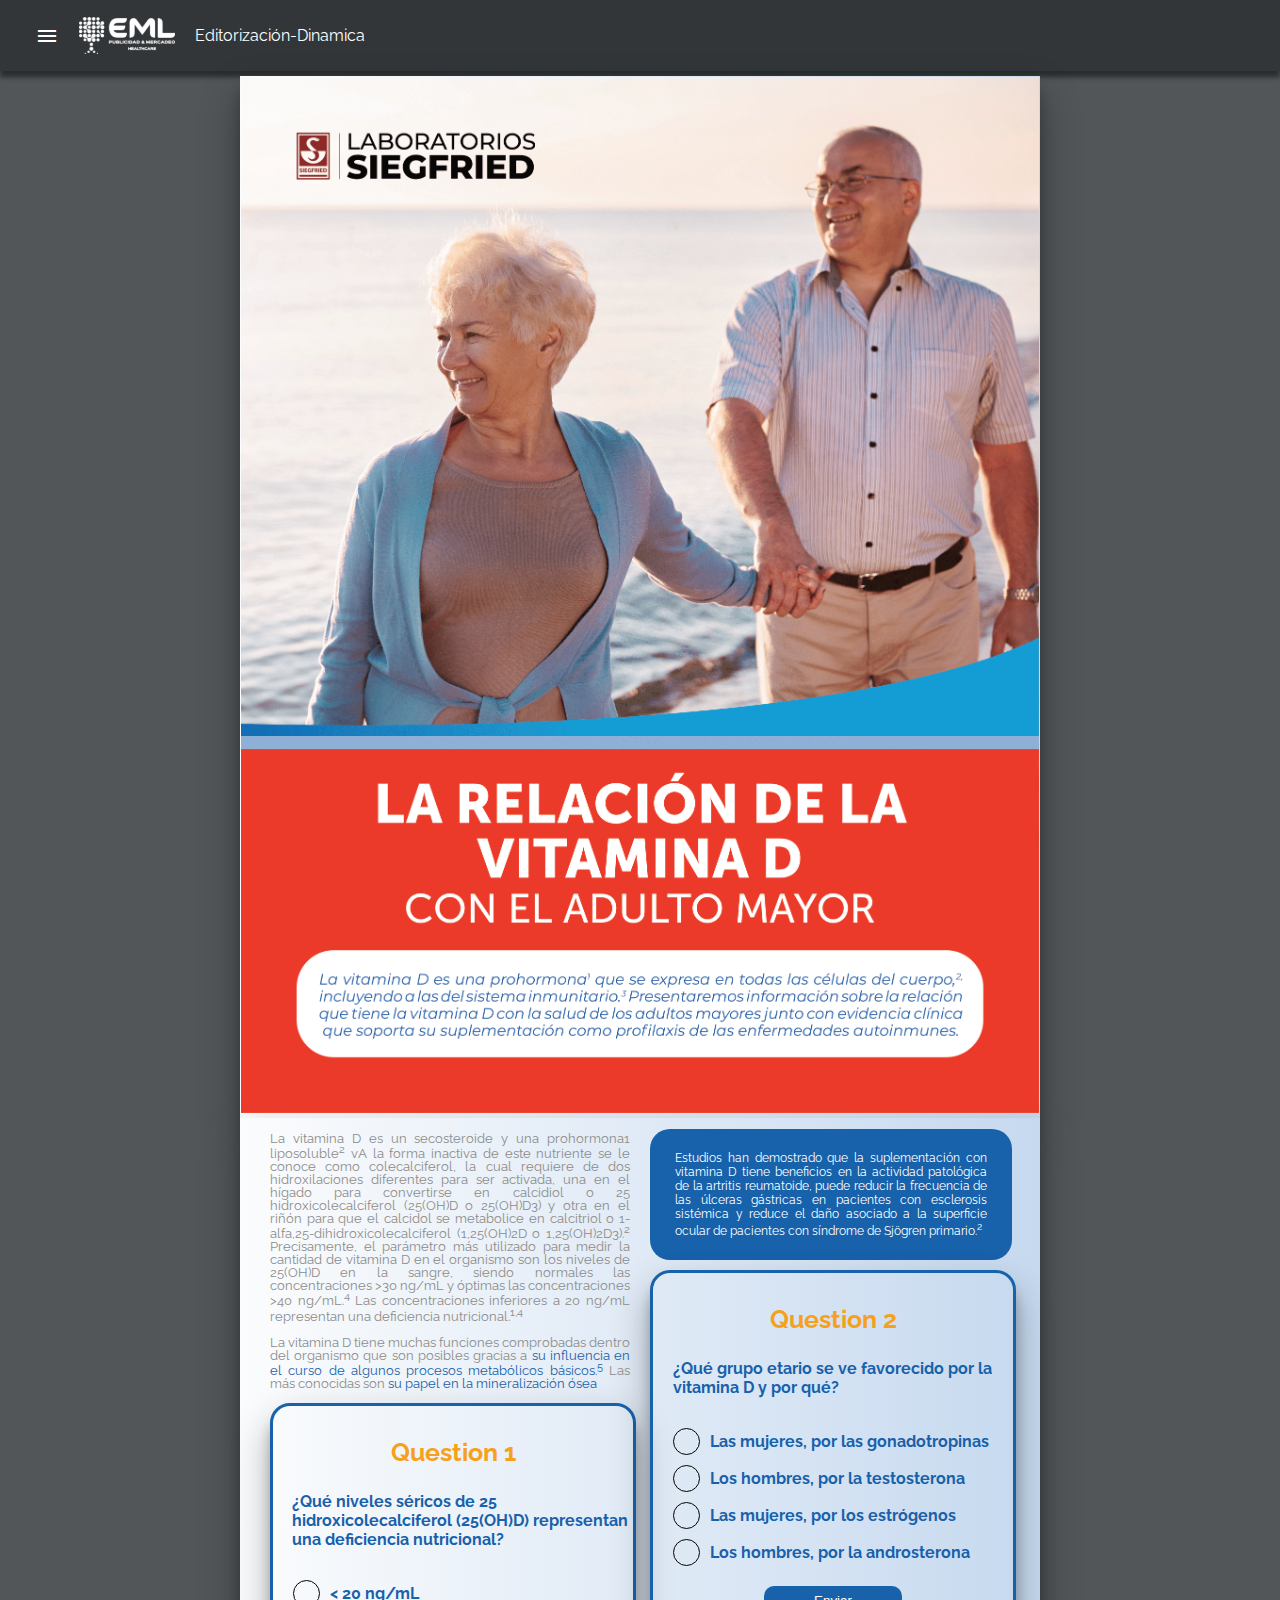
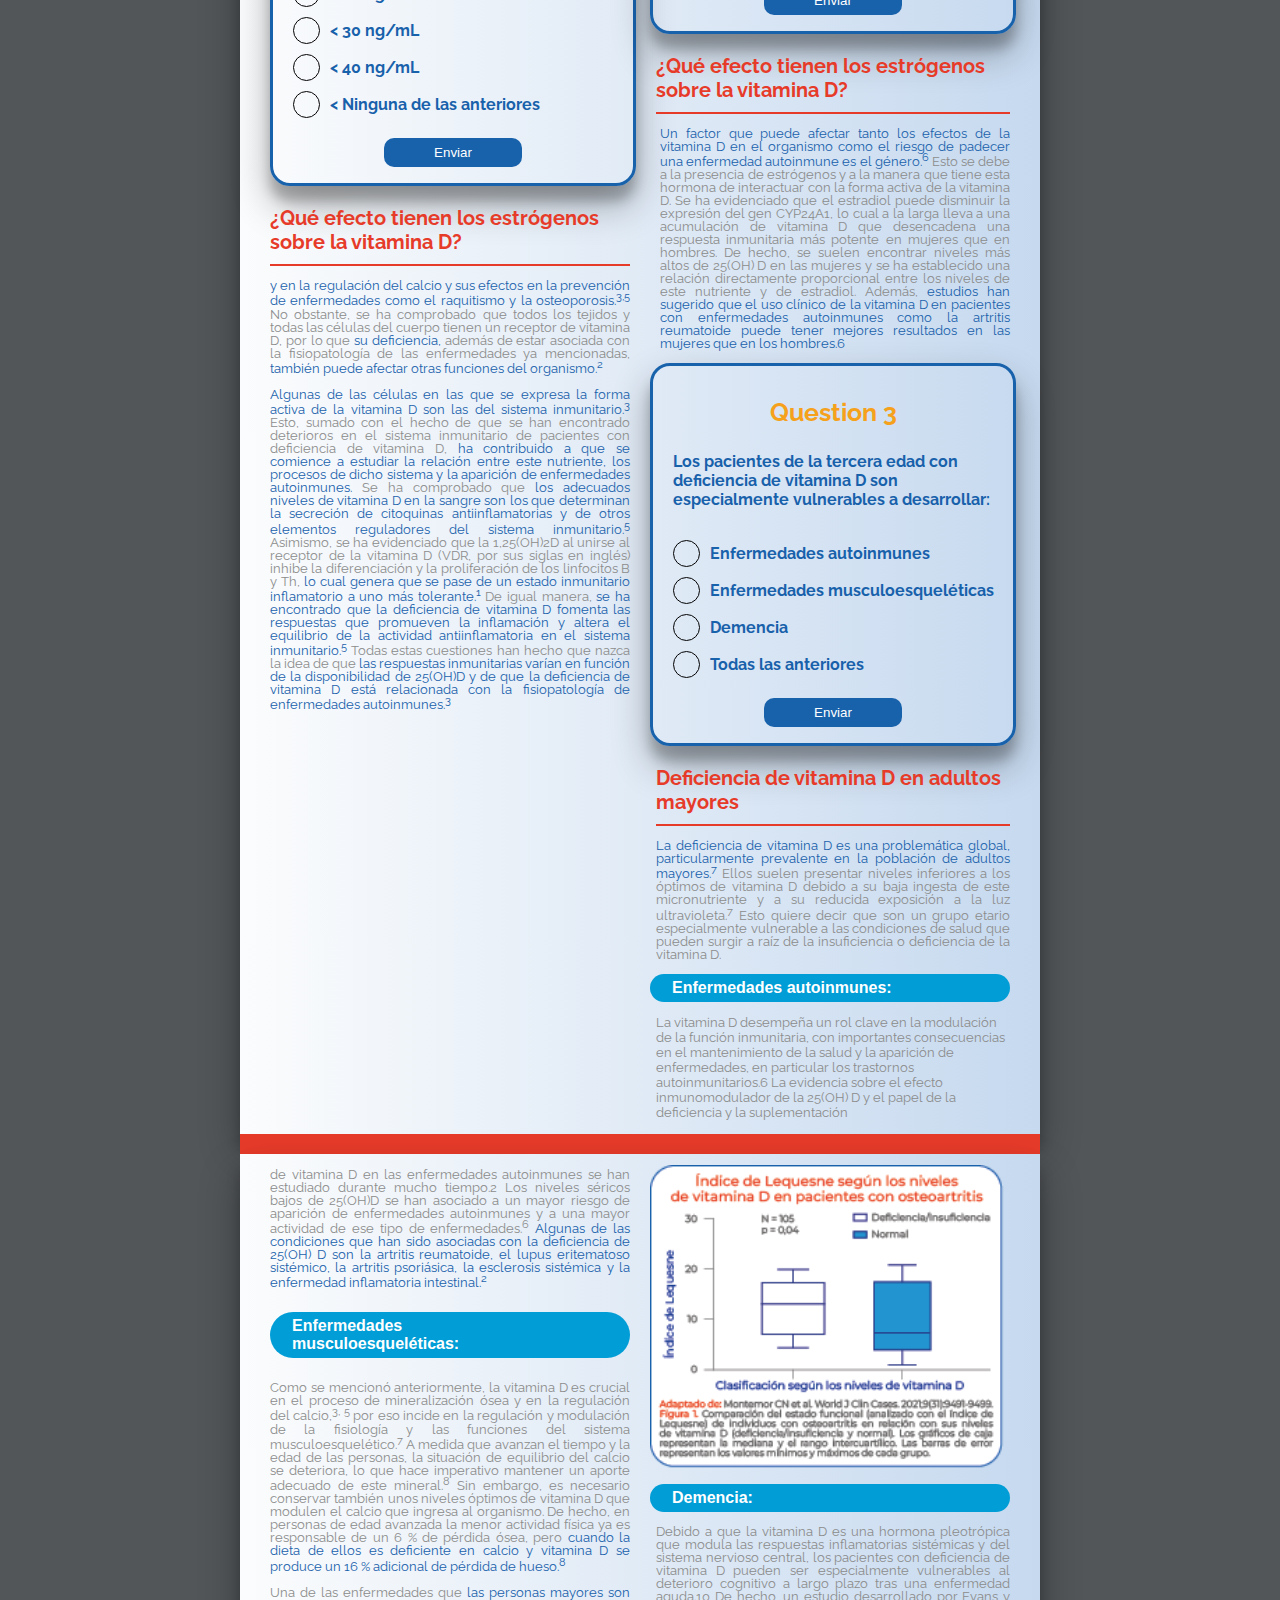
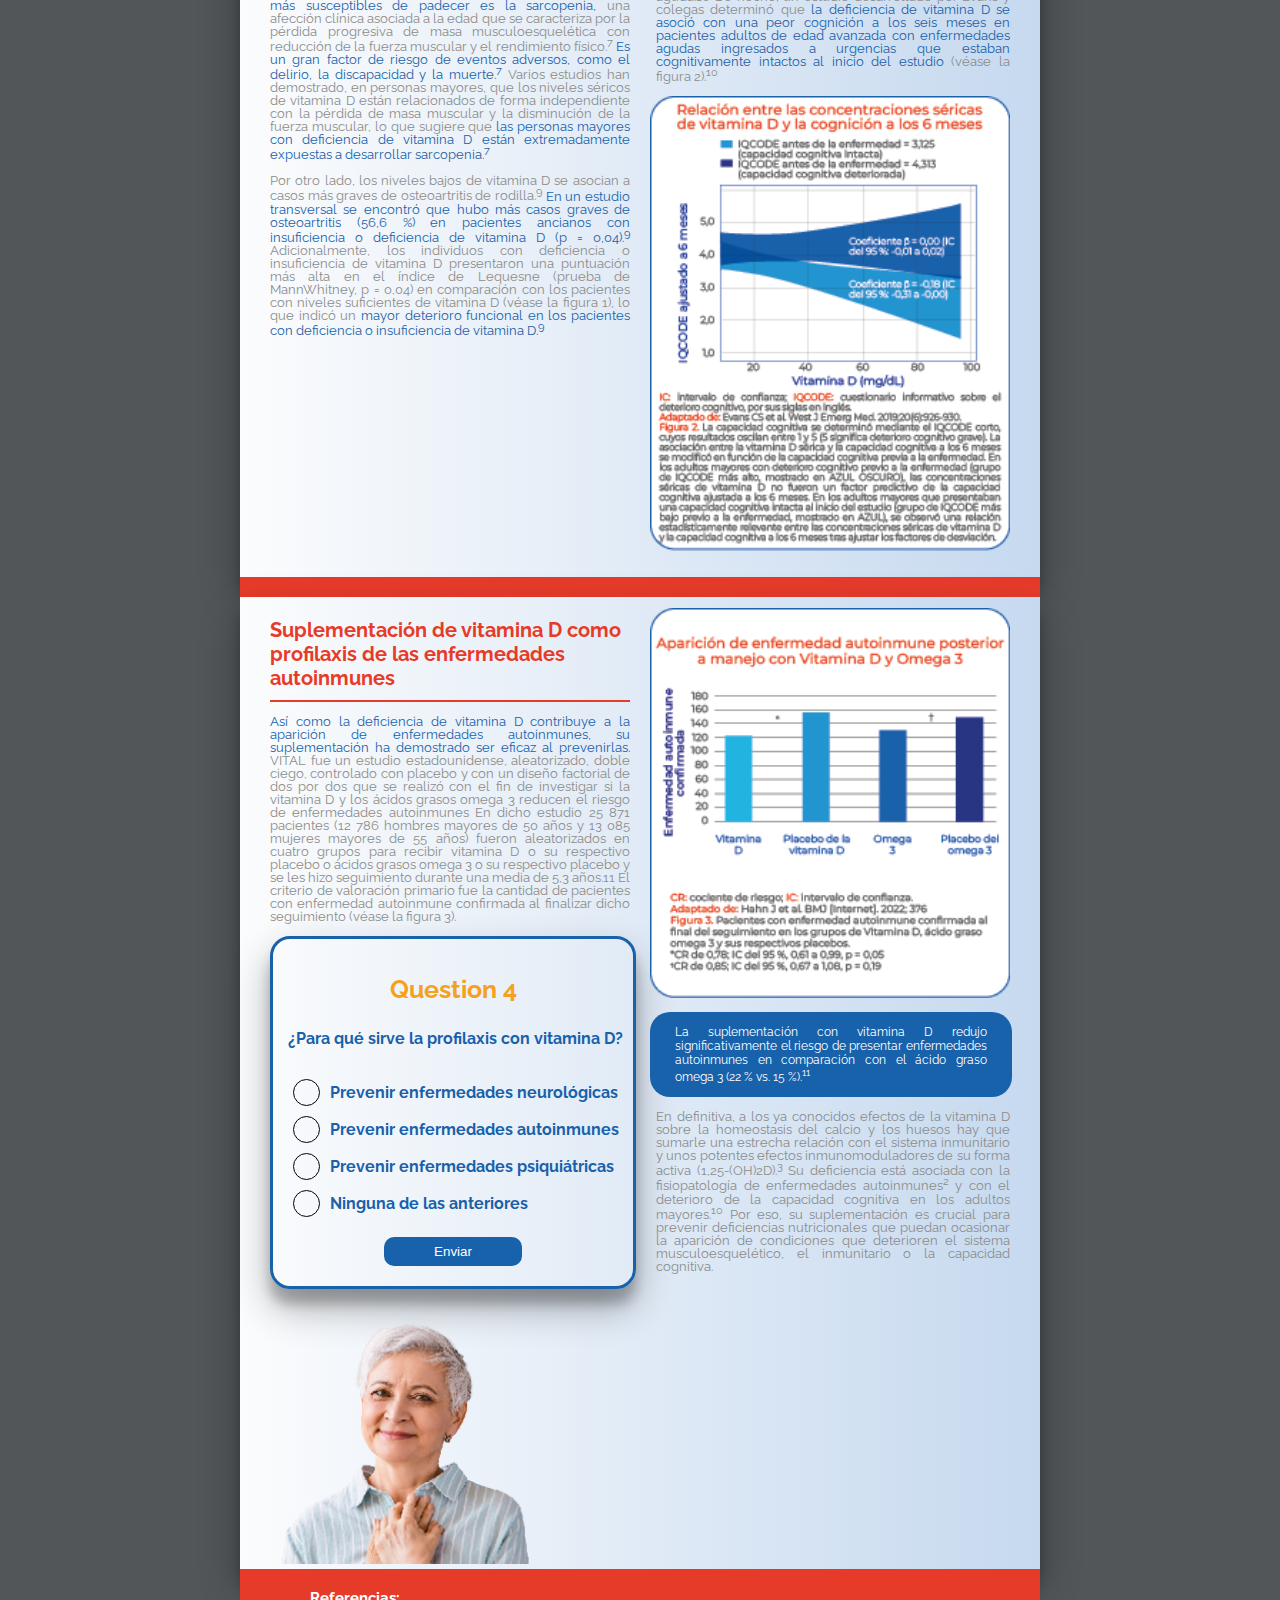
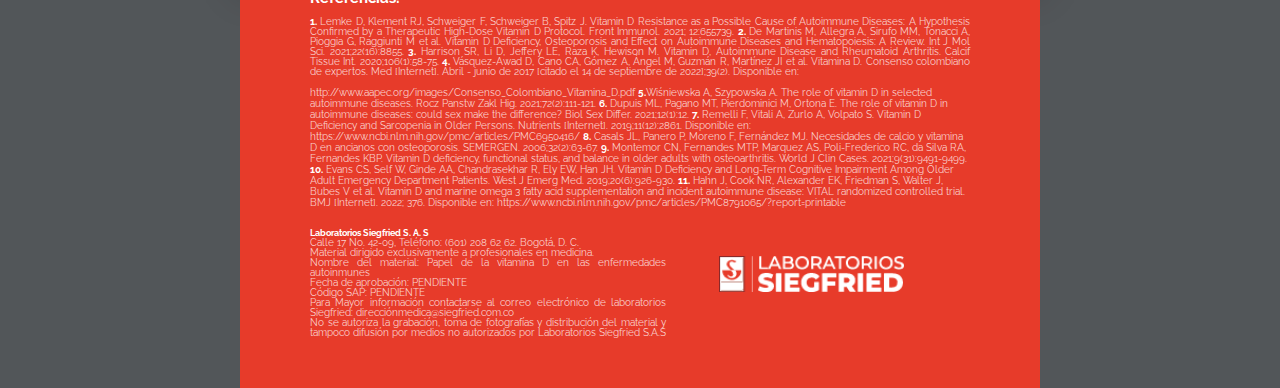
==== commit 6dd74cdd: "firts tfooter" ====
--- a/index.html
+++ b/index.html
@@ -1778,78 +1778,72 @@
             >https://www.ncbi.nlm.nih.gov/pmc/articles/PMC8791065/?report=printable</a
           >
         </p>
+
+        
+       <div style="display: flex;" class="texto-final">
+        <div>
+          <tr>
+            <td style="
+            width: 60%;
+            padding-right: 10px;
+            padding-left: 30px;
+            vertical-align: top;
+            border: none;
+          ">
+                <p
+                style="
+                  color: #fad0cc;
+                  font-weight: 400;
+                  font-size: 10px;
+                  text-align: justify;
+                  line-height: 1;
+                  padding-left: 0px;
+                  padding-bottom: 20px;
+                "
+                >
+                <b style="color: #fff; font-weight: bold; font-size: 9px"
+                  >Laboratorios Siegfried S. A. S</b
+                ><br />
+                Calle 17 No. 42-09, Teléfono: (601) 208 62 62. Bogotá, D. C.
+                <br />
+                Material dirigido exclusivamente a profesionales en
+                medicina.<br />
+                Nombre del material: Papel de la vitamina D en las
+                enfermedades autoinmunes<br />
+                Fecha de aprobación: PENDIENTE<br />
+                Código SAP: PENDIENTE<br />
+                Para Mayor información contactarse al correo electrónico de
+                laboratorios Siegfried: direcciónmedica@siegfried.com.co<br />
+                No se autoriza la grabación, toma de fotografías y
+                distribución del material y tampoco difusión por medios no
+                autorizados por Laboratorios Siegfried S.A.S<br />
+                </p>
+            </td>
+          </tr>
+       </div>
+
+        <div
+            style="
+              max-width: 40%;
+              width: 100%;
+              padding-left: 10px;
+              padding-right: 30px;
+              vertical-align: top;
+              border: none;
+            "
+          >
+            <div style="max-width: 100%; width: 100%; margin-top: 10px">
+              <img
+              class="logo-footer"
+                src="./Assets/footer.png"
+                style="width: 70%; padding-left: 43px; padding-top: 28px"
+                alt=""
+              />
+            </div>
+          </div>
+       </div>
       </div>
       <!-- footer -->
-
-      <!-- columnas text 4 foooter -->
-      <table class="boton-footer" style="background: #e73b2a; margin-bottom: 15px;">
-        <tbody>
-          <tr>
-            <td
-            class="footer-td"
-              style="
-                width: 60%;
-                padding-right: 10px;
-                padding-left: 30px;
-                vertical-align: top;
-                border: none;
-              "
-            >
-              <div style="max-width: 100%; width: 100%" class="footer">
-                <p
-                  style="
-                    color: #fad0cc;
-                    font-weight: 400;
-                    font-size: 10px;
-                    text-align: justify;
-                    line-height: 1;
-                    padding-left: 41px;
-                    padding-bottom: 20px;
-                  "
-                >
-                  <b style="color: #fff; font-weight: bold; font-size: 9px"
-                    >Laboratorios Siegfried S. A. S</b
-                  ><br />
-                  Calle 17 No. 42-09, Teléfono: (601) 208 62 62. Bogotá, D. C.
-                  <br />
-                  Material dirigido exclusivamente a profesionales en
-                  medicina.<br />
-                  Nombre del material: Papel de la vitamina D en las
-                  enfermedades autoinmunes<br />
-                  Fecha de aprobación: PENDIENTE<br />
-                  Código SAP: PENDIENTE<br />
-                  Para Mayor información contactarse al correo electrónico de
-                  laboratorios Siegfried: direcciónmedica@siegfried.com.co<br />
-                  No se autoriza la grabación, toma de fotografías y
-                  distribución del material y tampoco difusión por medios no
-                  autorizados por Laboratorios Siegfried S.A.S<br />
-                </p>
-              </div>
-            </td>
-
-            <!-- columna 2 -->
-            <td
-              style="
-                max-width: 40%;
-                width: 100%;
-                padding-left: 10px;
-                padding-right: 30px;
-                vertical-align: top;
-                border: none;
-              "
-            >
-              <div style="max-width: 100%; width: 100%; margin-top: 10px">
-                <img
-                class="logo-footer"
-                  src="./Assets/footer.png"
-                  style="width: 70%; padding-left: 43px; padding-top: 28px"
-                  alt=""
-                />
-              </div>
-            </td>
-          </tr>
-        </tbody>
-      </table>
 
       <!-- columnas text 4 foooter -->
     </div>
--- a/css/styles.css
+++ b/css/styles.css
@@ -447,4 +447,8 @@
     padding-top: 0px !important;
     padding-bottom: 20px !important;
   }
-}
+
+  .texto-final {
+    display: block !important;
+  }
+}
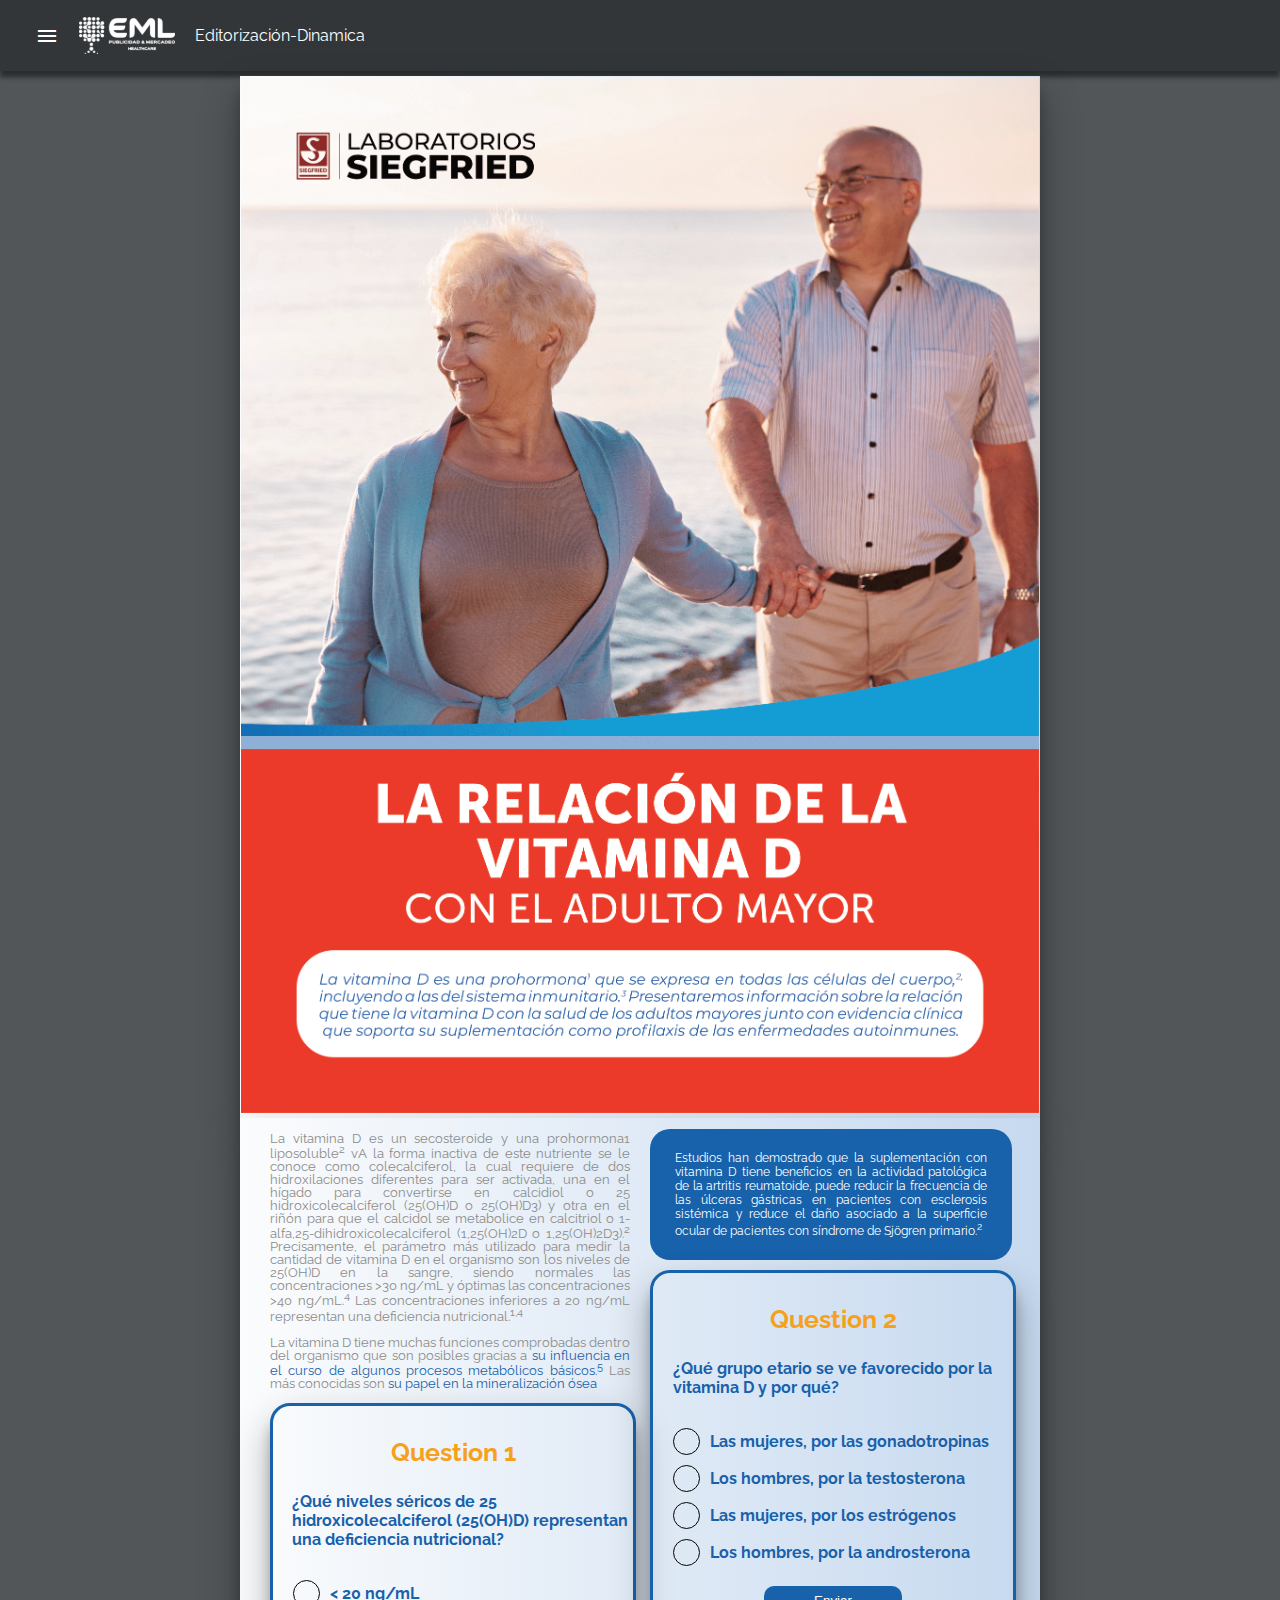
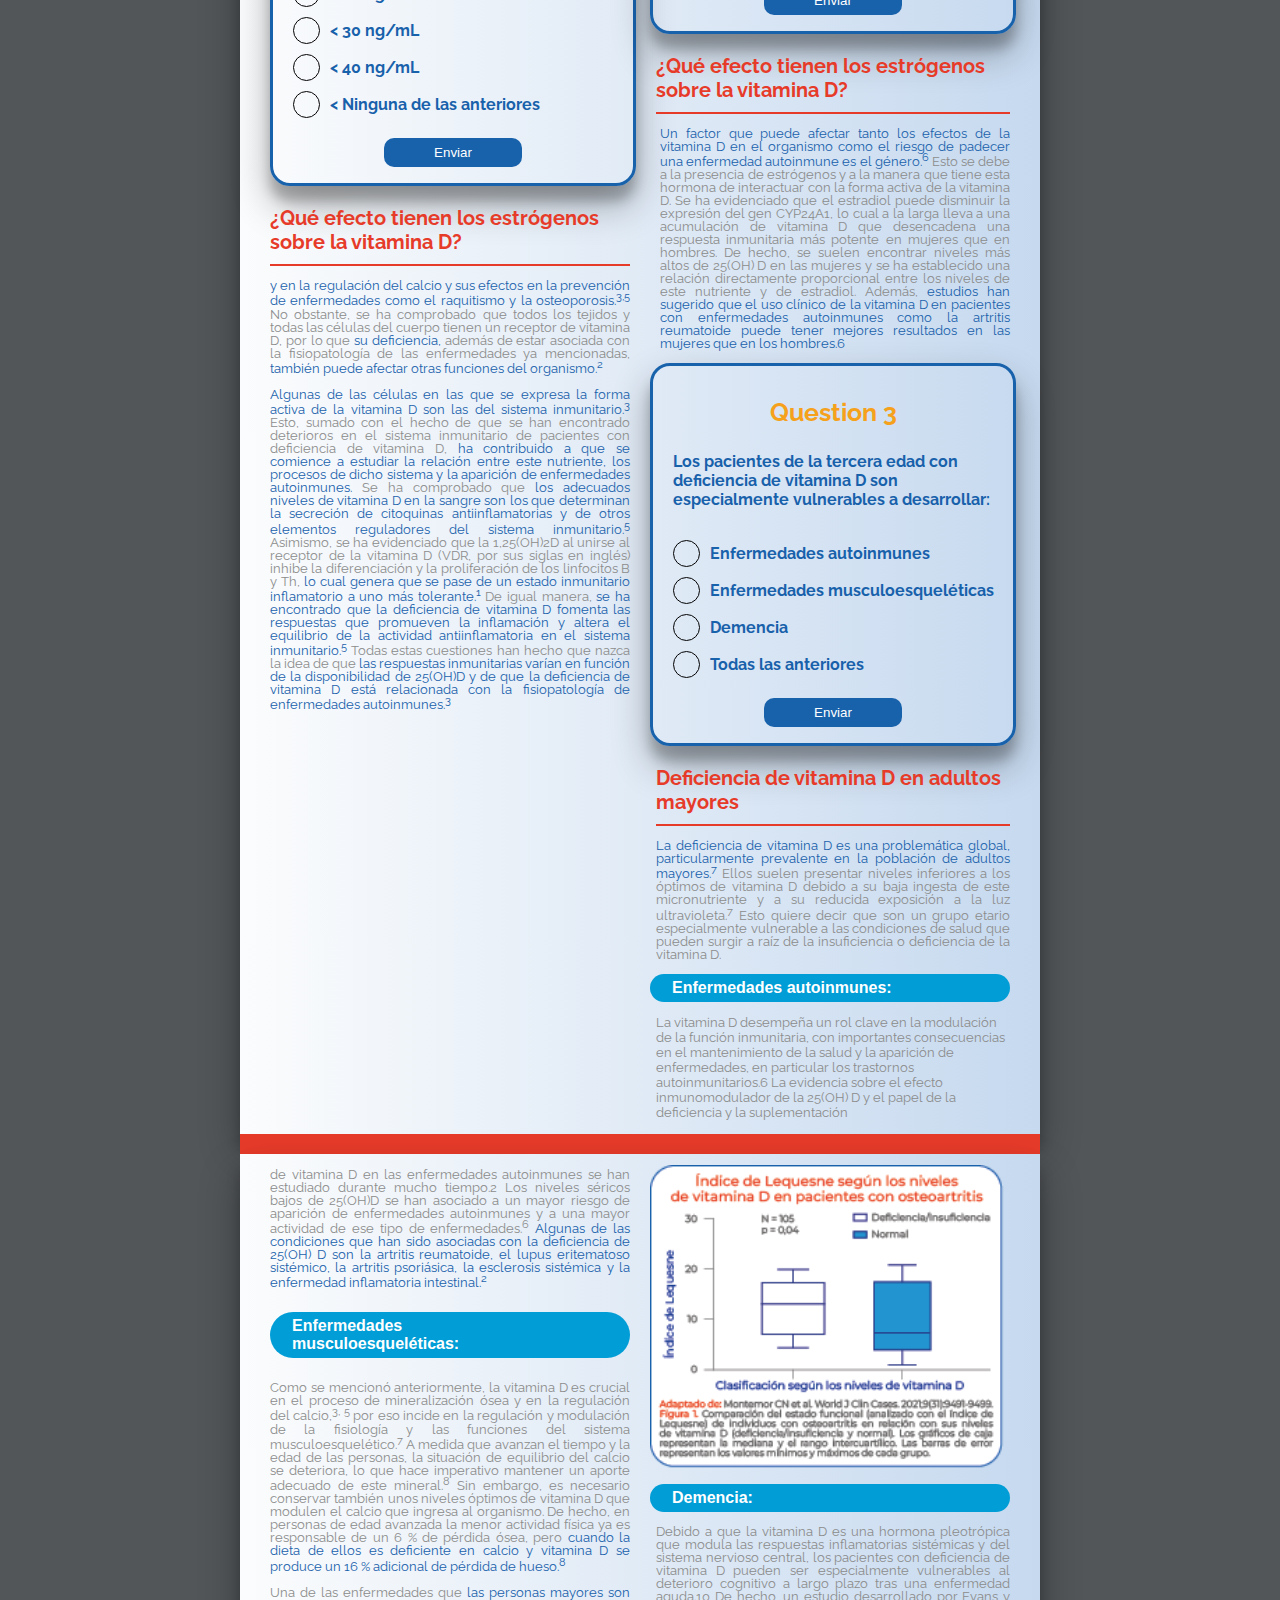
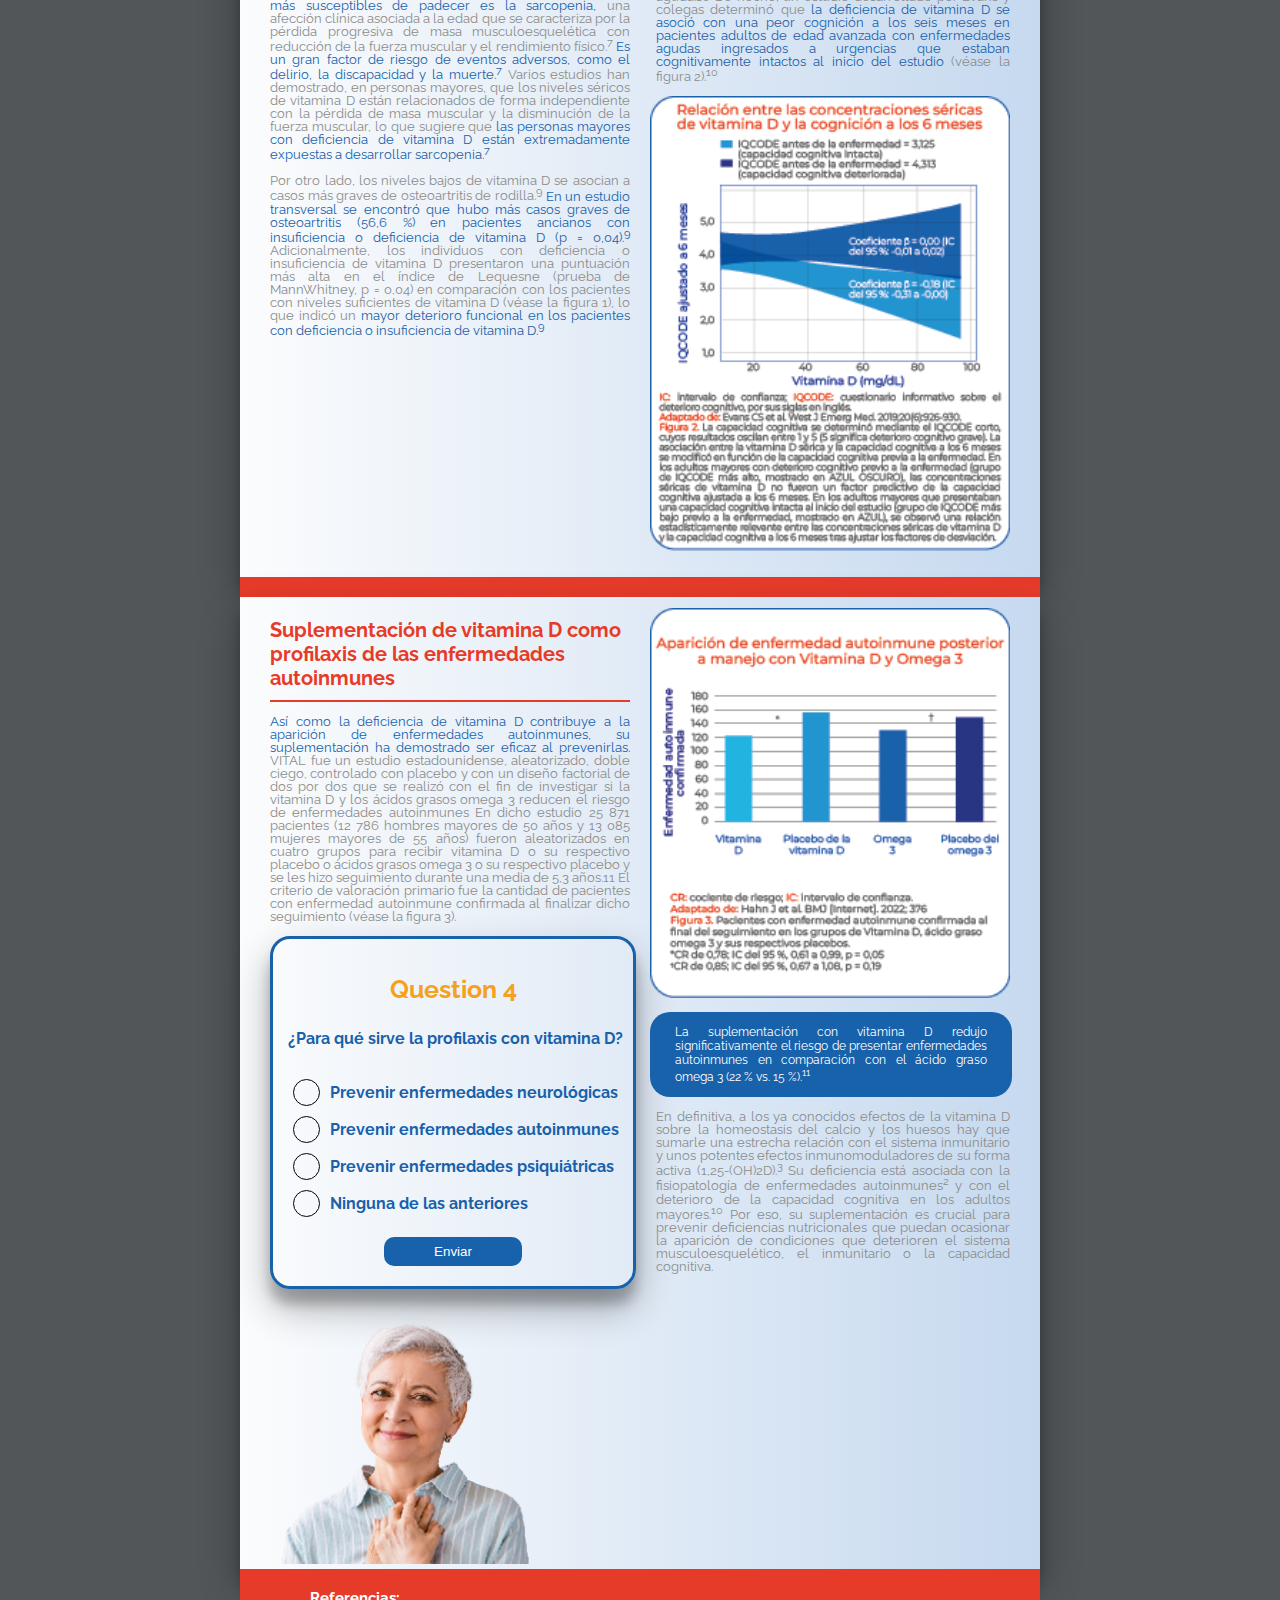
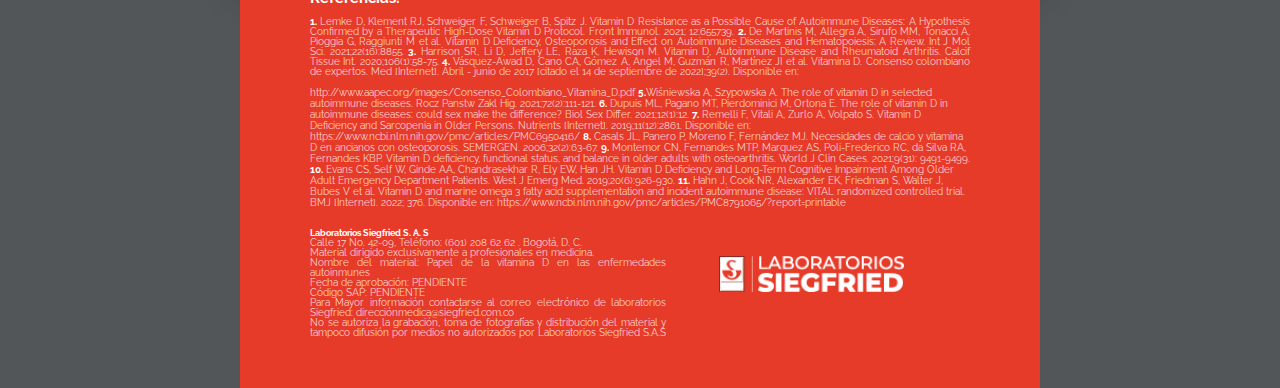
==== commit 3b7271c6: "firts teto" ====
--- a/index.html
+++ b/index.html
@@ -1760,7 +1760,7 @@
           <b style="color: #fff">9.</b> Montemor CN, Fernandes MTP, Marquez AS,
           Poli-Frederico RC, da Silva RA, Fernandes KBP. Vitamin D deficiency,
           functional status, and balance in older adults with osteoarthritis.
-          World J Clin Cases. 2021;9(31):9491-9499.
+          World J Clin Cases. 2021;9(31): <a style="color: #fad0cc; text-decoration: none" href="9491-9499">9491-9499</a>.
 
           <b style="color: #fff">10.</b> Evans CS, Self W, Ginde AA,
           Chandrasekhar R, Ely EW, Han JH. Vitamin D Deficiency and Long-Term
@@ -1804,7 +1804,7 @@
                 <b style="color: #fff; font-weight: bold; font-size: 9px"
                   >Laboratorios Siegfried S. A. S</b
                 ><br />
-                Calle 17 No. 42-09, Teléfono: (601) 208 62 62. Bogotá, D. C.
+                Calle 17 No. 42-09, Teléfono: <a style="color: #fad0cc; text-decoration: none" href="(601) 208 62 62">(601) 208 62 62</a> . Bogotá, D. C.
                 <br />
                 Material dirigido exclusivamente a profesionales en
                 medicina.<br />
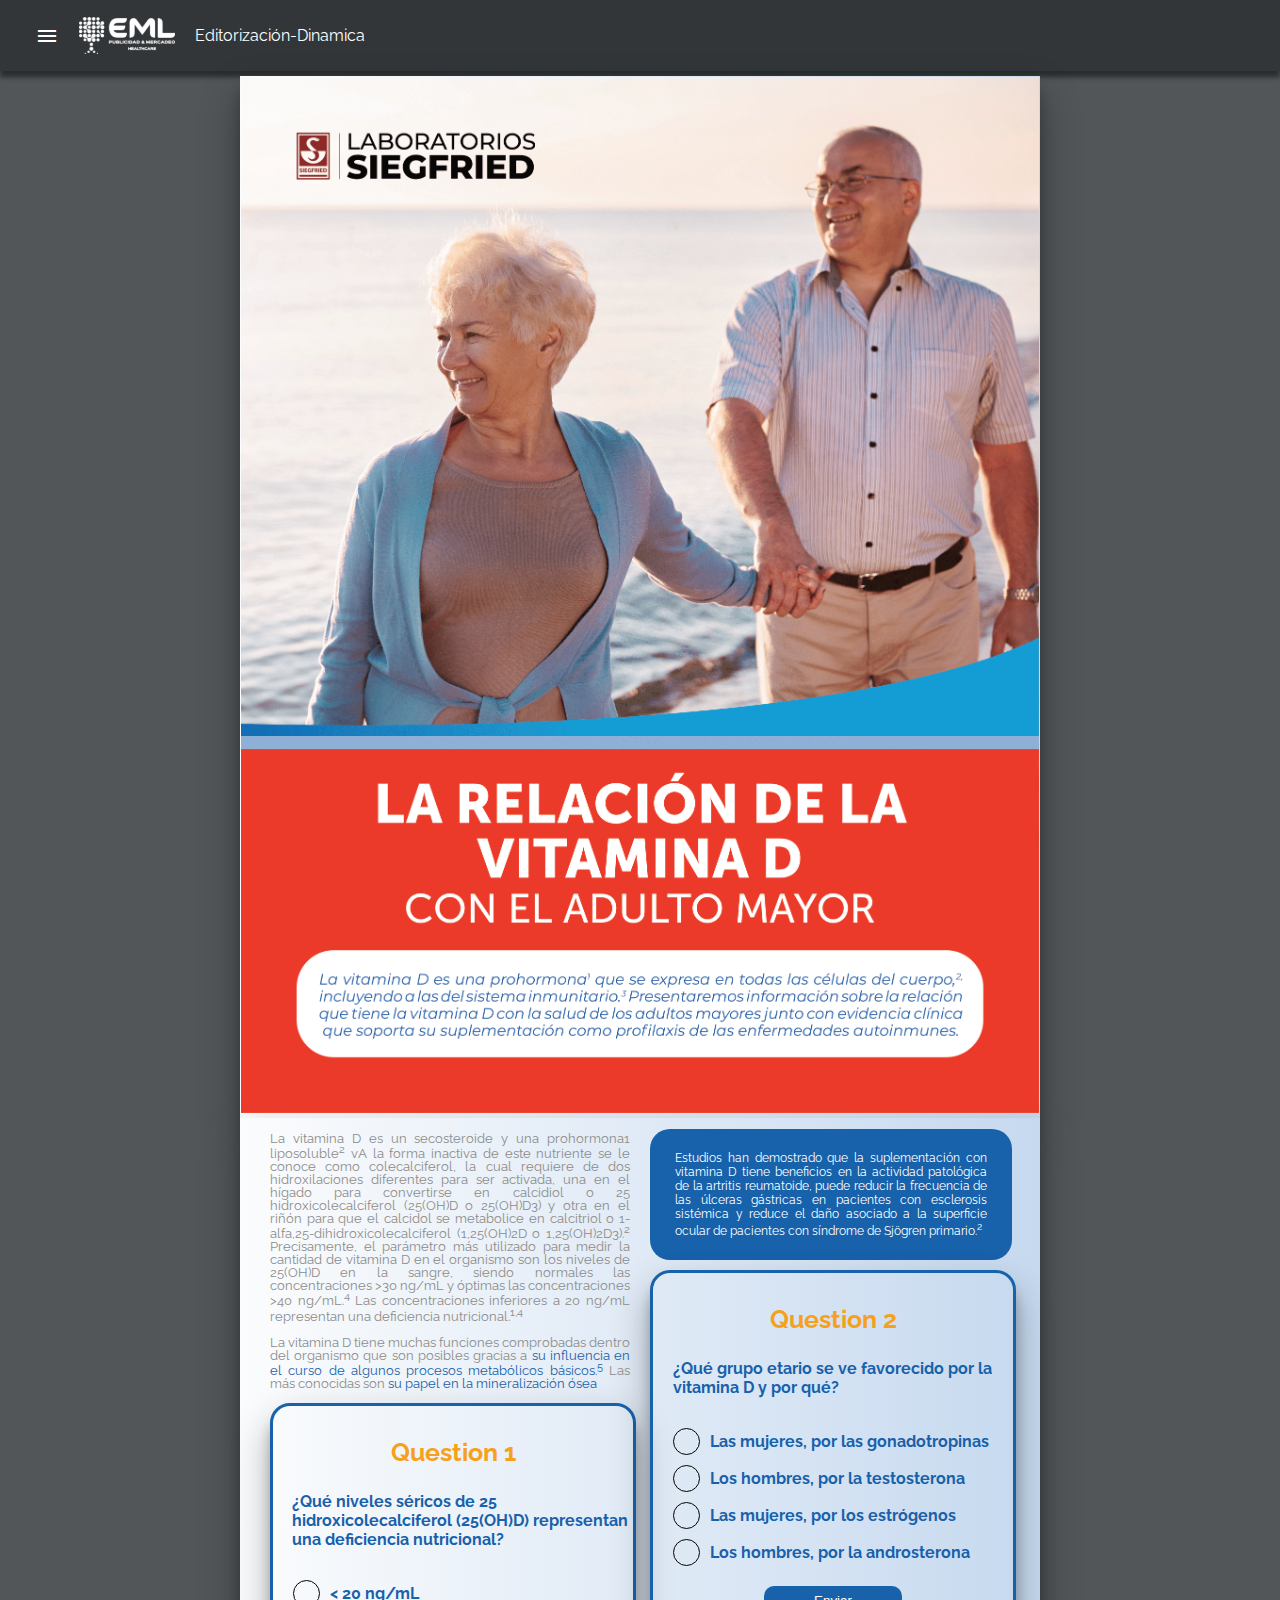
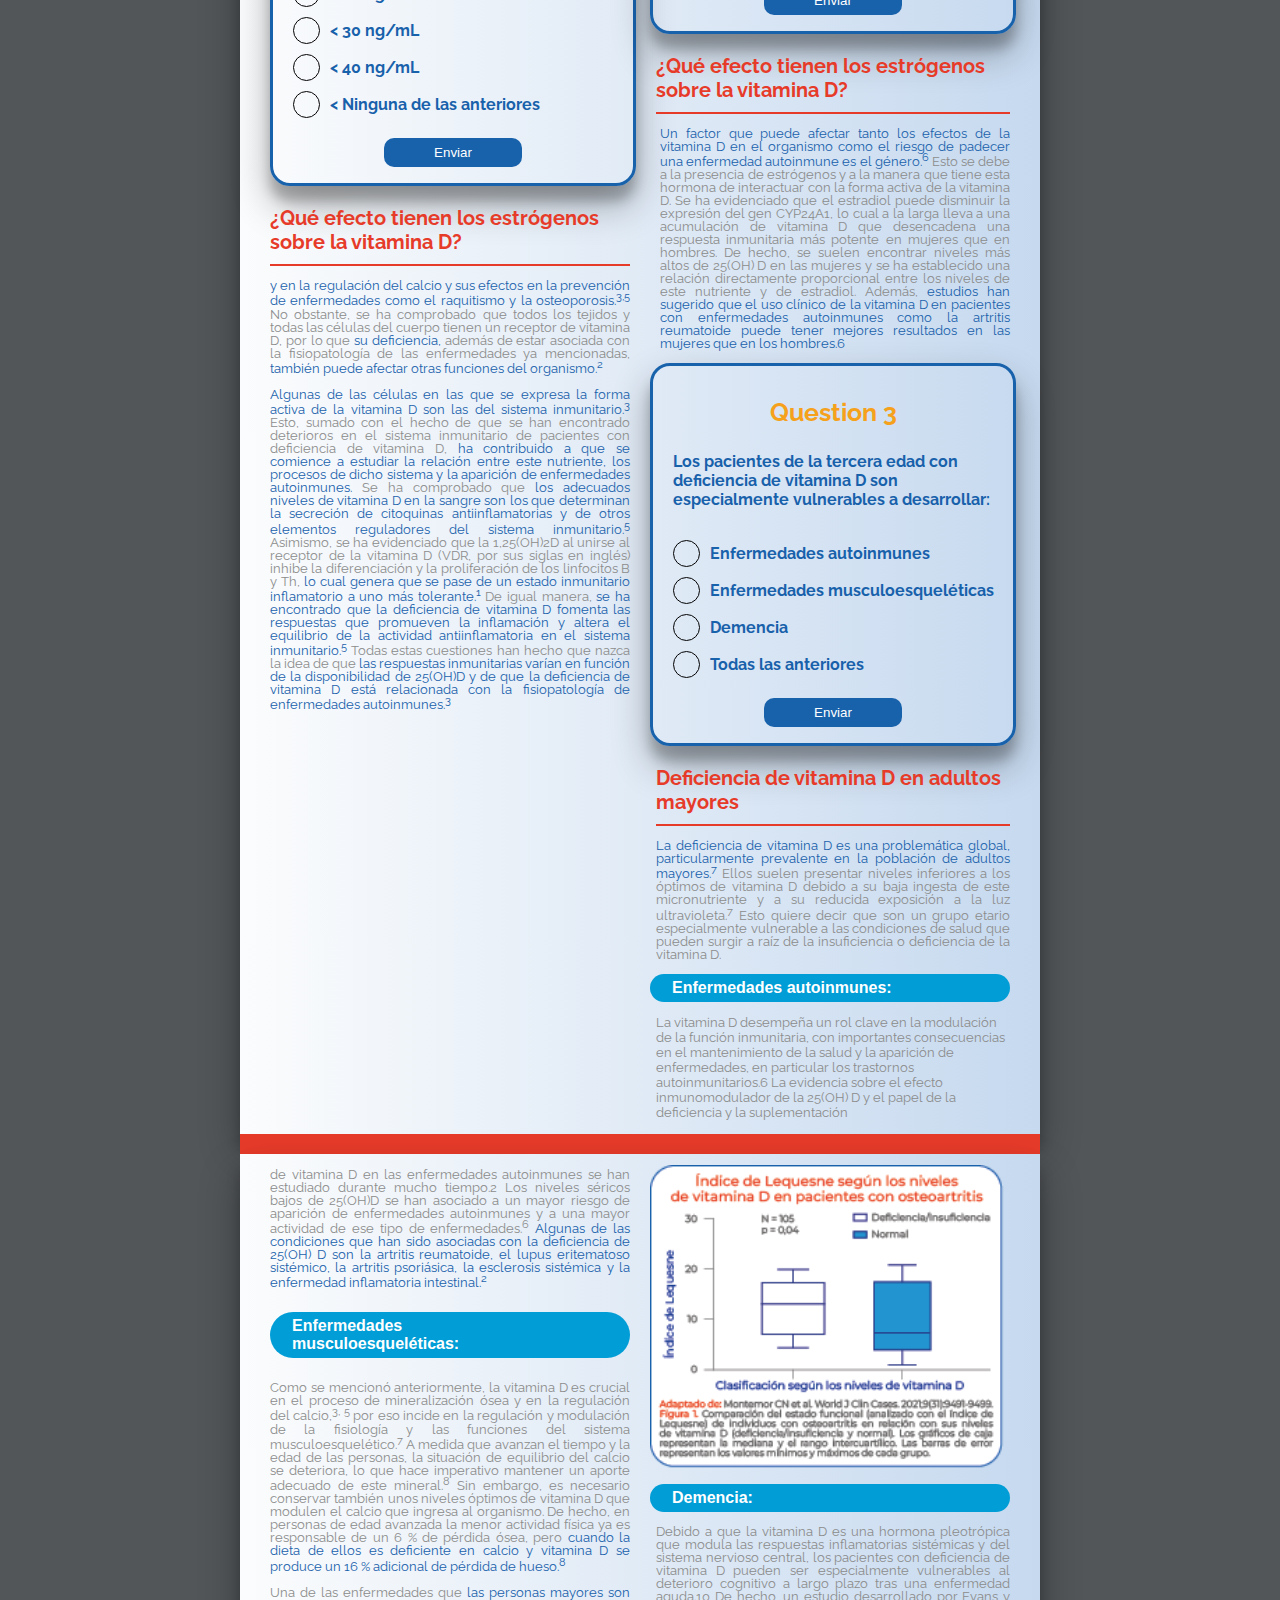
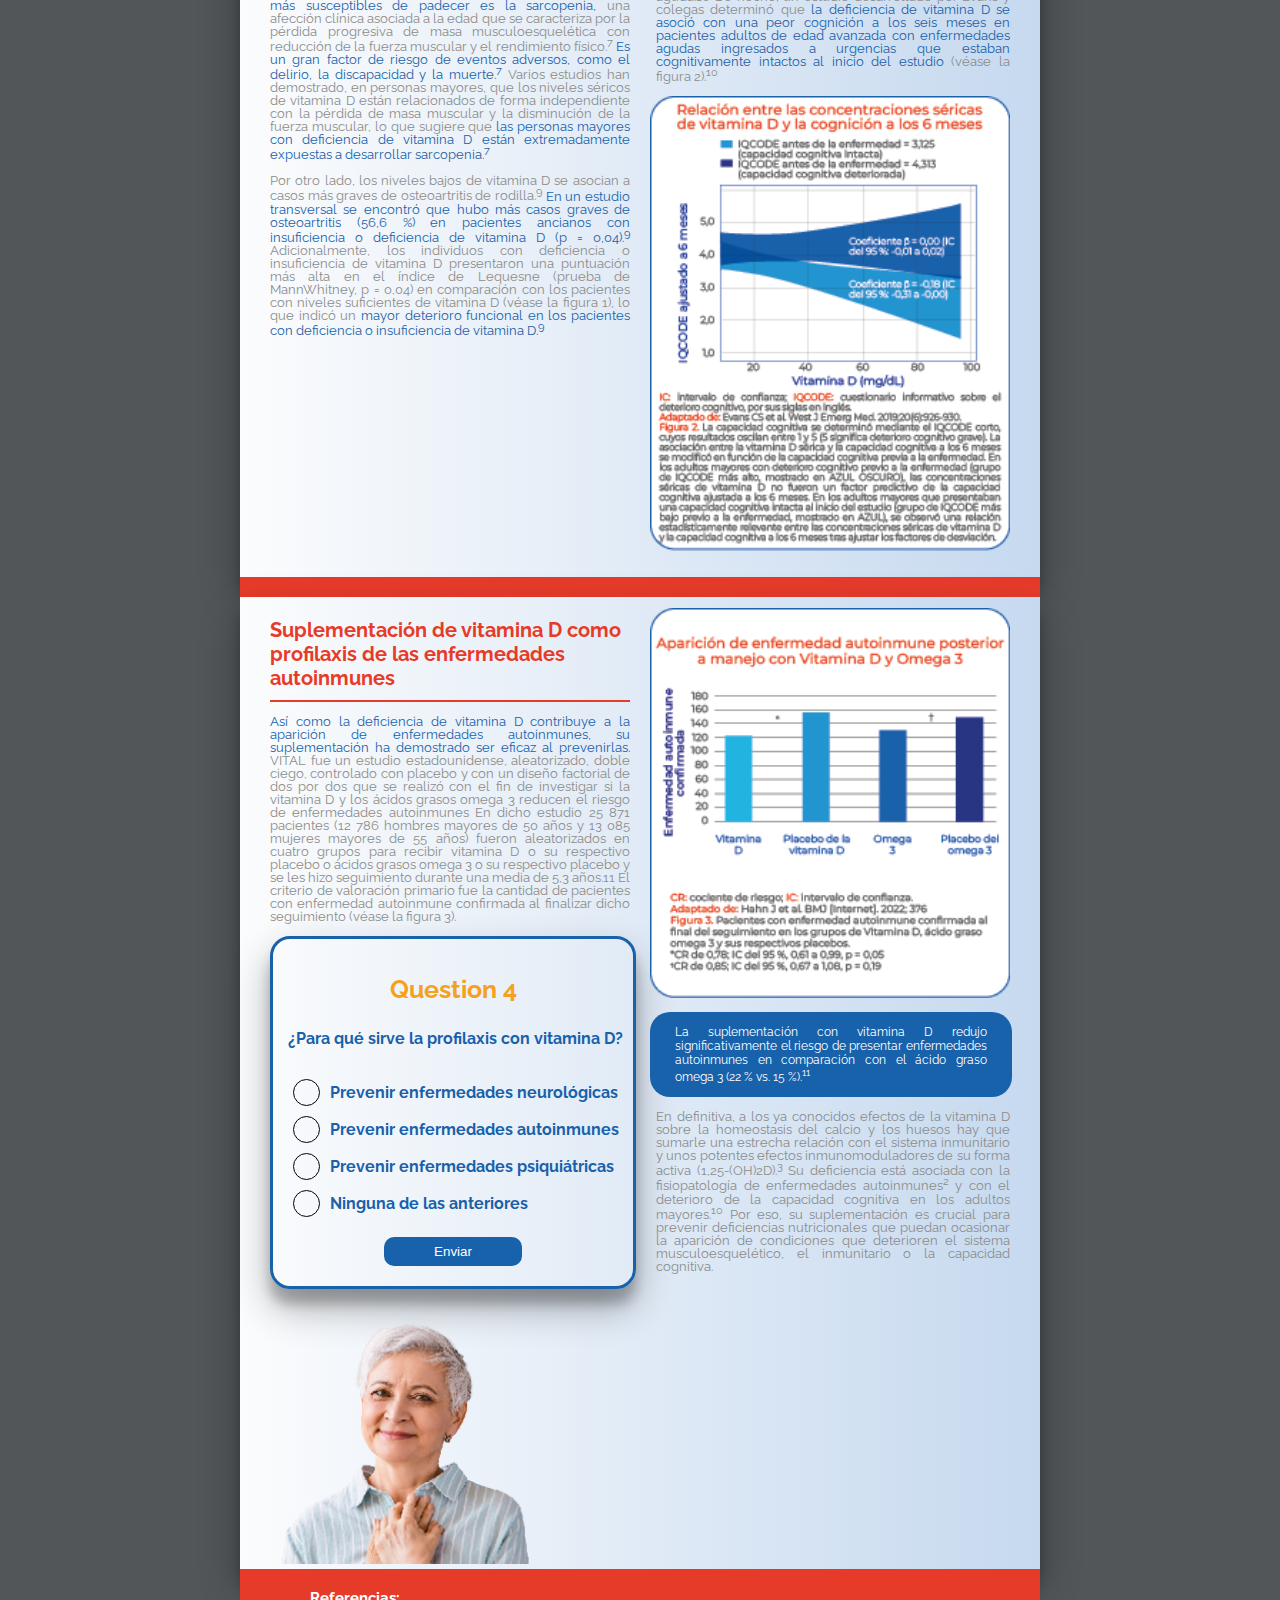
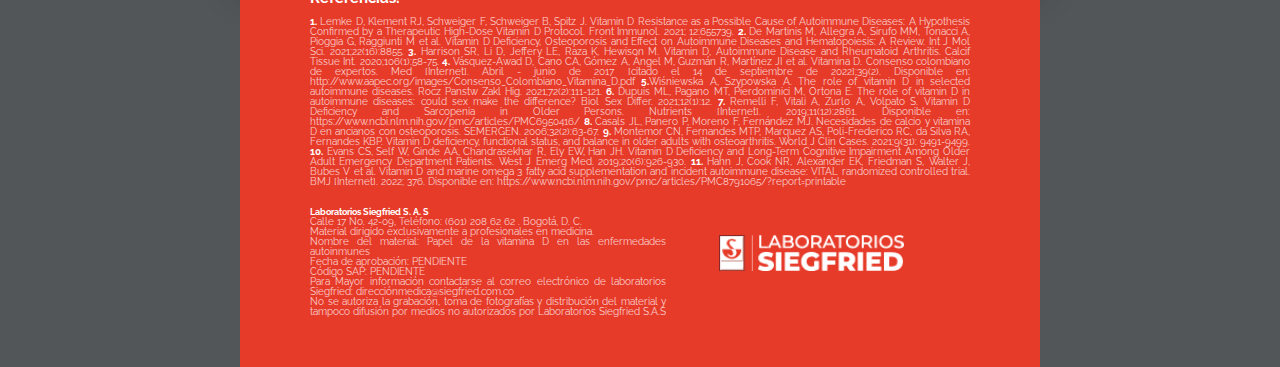
==== commit e6e414a0: "firts deploy" ====
--- a/index.html
+++ b/index.html
@@ -1727,7 +1727,7 @@
           expertos. Med [Internet]. Abril - junio de 2017 [citado el 14 de
           septiembre de 2022];39(2). Disponible en:
           
-          <p
+          <a
             class="text-1"
             style="color: #fad0cc; text-decoration: none"
             target="_blank"
